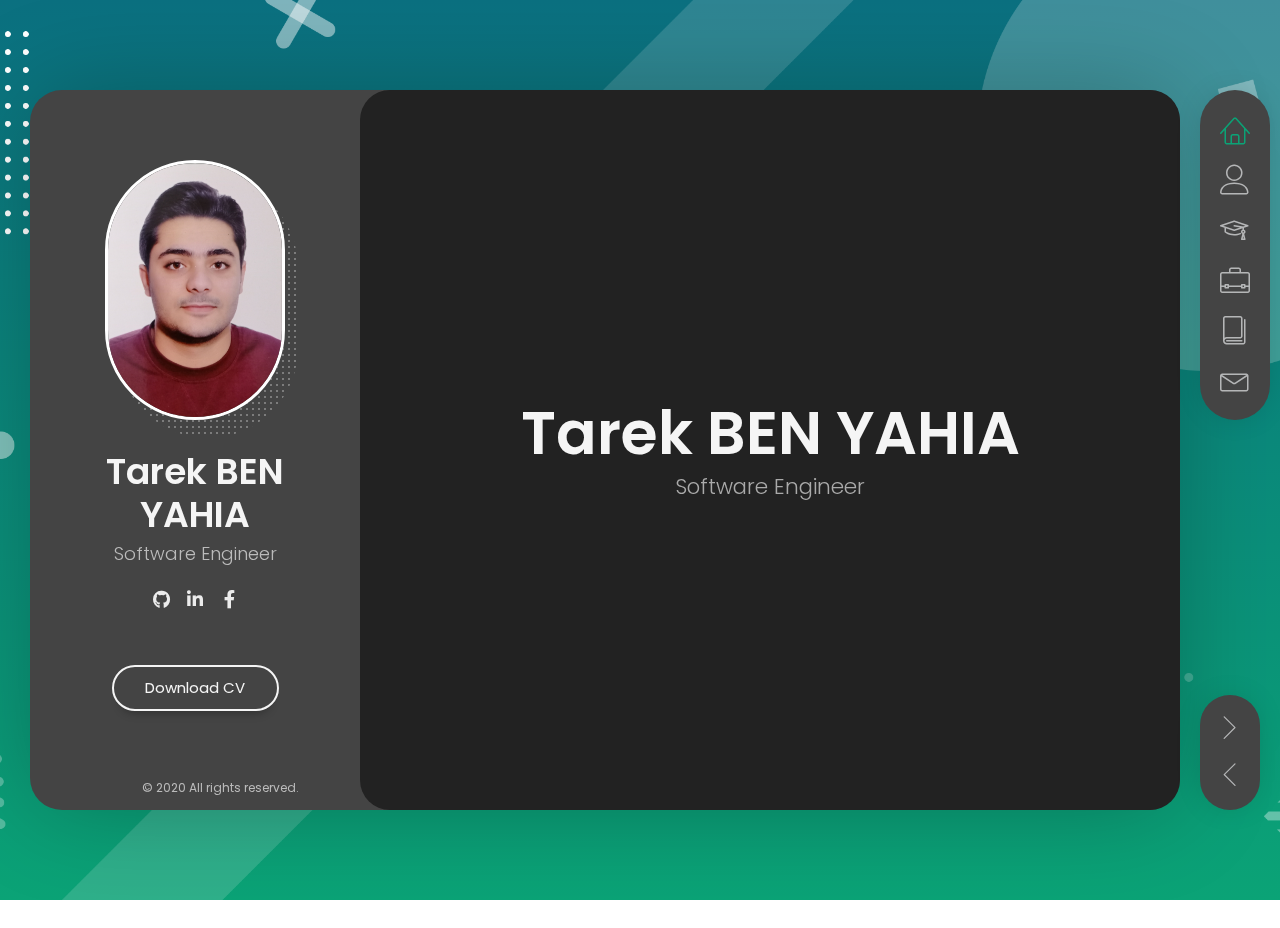
==== index.html @ 4c226fc4 "Update index.html" ====
<!DOCTYPE html>
<html lang="en" class="no-js">
  
<!-- Mirrored from lmpixels.com/demo/breezycv/dark/2/index.html by HTTrack Website Copier/3.x [XR&CO'2014], Fri, 01 Oct 2021 11:47:43 GMT -->
<head>
    <meta charset="UTF-8" />
    <meta http-equiv="X-UA-Compatible" content="IE=edge"> 
    <title>Tarek Ben Yahia - Portfolio</title>
    <meta name="viewport" content="width=device-width, initial-scale=1, maximum-scale=1" />
    <meta name="description" content="Tarek Ben Yahia Portfolio" />
    <meta name="keywords" content="portfolio, tarek, Tarek Ben Yahia, mobile developer, flutter, android, intern,portfolio" />
    <meta name="author" content="tarek ben yahia" />
    <link rel="shortcut icon" href="favicon.ico">


    <link rel="stylesheet" href="css/reset.css" type="text/css">
    <link rel="stylesheet" href="css/bootstrap-grid.min.css" type="text/css">
    <link rel="stylesheet" href="css/animations.css" type="text/css">
    <link rel="stylesheet" href="css/perfect-scrollbar.css" type="text/css">
    <link rel="stylesheet" href="css/owl.carousel.css" type="text/css">
    <link rel="stylesheet" href="css/magnific-popup.css" type="text/css">
    <link rel="stylesheet" href="css/main.css" type="text/css">
    <link rel="image_src" href="https://ibb.co/PZyhN3K">

    <script src="js/modernizr.custom.js"></script>
  </head>

  <body>
    <!-- Animated Background -->
    <div class="lm-animated-bg" style="background-image: url(img/main_bg.png);"></div>
    <!-- /Animated Background -->

    <!-- Loading animation -->
    <div class="preloader">
      <div class="preloader-animation">
        <div class="preloader-spinner">
        </div>
      </div>
    </div>
    <!-- /Loading animation -->

    <div class="page">
      <div class="page-content">

          <header id="site_header" class="header mobile-menu-hide">
            <div class="header-content">
              <div class="header-photo">
                <img src="img/tarek.jpg" alt="Tarek BEN YAHIA">
              </div>
              <div class="header-titles">
                <h2>Tarek BEN YAHIA</h2>
                <h4>Software Engineer</h4>
              </div>
            </div>

            <ul class="main-menu">
              <li class="active">
                <a href="#home" class="nav-anim">
                  <span class="menu-icon lnr lnr-home"></span>
                  <span class="link-text">Home</span>
                </a>
              </li>
              <li>
                <a href="#about-me" class="nav-anim">
                  <span class="menu-icon lnr lnr-user"></span>
                  <span class="link-text">About Me</span>
                </a>
              </li>
              <li>
                <a href="#resume" class="nav-anim">
                  <span class="menu-icon lnr lnr-graduation-hat"></span>
                  <span class="link-text">Resume</span>
                </a>
              </li>
              <li>
                <a href="#portfolio" class="nav-anim">
                  <span class="menu-icon lnr lnr-briefcase"></span>
                  <span class="link-text">Portfolio</span>
                </a>
              </li>
              <li>
                <a href="#blog" class="nav-anim">
                  <span class="menu-icon lnr lnr-book"></span>
                  <span class="link-text">Blog</span>
                </a>
              </li>
              <li>
                <a href="#contact" class="nav-anim">
                  <span class="menu-icon lnr lnr-envelope"></span>
                  <span class="link-text">Contact</span>
                </a>
              </li>
            </ul>

            <div class="social-links">
              <ul>
                <li><a href="https://github.com/TarekBenYahia" target="_blank"><i class="fab fa-github"></i></a></li>
                <li><a href="https://www.linkedin.com/in/tarek-ben-yahia-29b750133/" target="_blank"><i class="fab fa-linkedin-in"></i></a></li>
                <li><a href="https://www.facebook.com/tarek.benyahia.1/" target="_blank"><i class="fab fa-facebook-f"></i></a></li>
                
              </ul>
            </div>

            <div class="header-buttons">
              <a href="#" target="_blank" class="btn btn-primary">Download CV</a>
            </div>

            <div class="copyrights">© 2020 All rights reserved.</div>
          </header>

          <!-- Mobile Navigation -->
          <div class="menu-toggle">
            <span></span>
            <span></span>
            <span></span>
          </div>
          <!-- End Mobile Navigation -->

          <!-- Arrows Nav -->
          <div class="lmpixels-arrows-nav">
            <div class="lmpixels-arrow-right"><i class="lnr lnr-chevron-right"></i></div>
            <div class="lmpixels-arrow-left"><i class="lnr lnr-chevron-left"></i></div>
          </div>
          <!-- End Arrows Nav -->

          <div class="content-area">
            <div class="animated-sections">
              <!-- Home Subpage -->
              <section data-id="home" class="animated-section start-page">
                <div class="section-content vcentered">

                    <div class="row">
                      <div class="col-sm-12 col-md-12 col-lg-12">
                        <div class="title-block">
                          <h2>Tarek BEN YAHIA</h2>
                          <div class="owl-carousel text-rotation">                                    
                            <div class="item">
                              <div class="sp-subtitle">Software Engineer</div>
                            </div>
                            
                            <div class="item">
                              <div class="sp-subtitle">Full Stack Mobile Developer</div>
                            </div>
                          </div>
                        </div>
                      </div>
                    </div>

                </div>
              </section>
              <!-- End of Home Subpage -->

              <!-- About Me Subpage -->
              <section data-id="about-me" class="animated-section">
                <div class="page-title">
                  <h2>About <span>Me</span></h2>
                </div>

                <div class="section-content">
                  <!-- Personal Information -->
                  <div class="row">
                    <div class="col-xs-12 col-sm-7">
                      <p>Currently student in 5th and last year of my studies in software engineering cycle,I’m searching for an end-of-studies internship . I chose mobile development as a specialty and I really enjoy it . I have a good experience working with Flutter and Native Android ,acquired thanks to my academic projects and freelance experience . I also have some graphic design and web development skills that I developped during my first years at university. I am a very curious person, I always want to learn new things and new technologies and work with them to develop my skills. I like working in a team, it allows me to learn new things among other things. I am also very dynamic, and good communicator.</p>
                    </div>

                    <div class="col-xs-12 col-sm-5">
                      <div class="info-list">
                        <ul>
                          <li>
                            <span class="title">Age</span>
                            <span class="value">24</span>
                          </li>

                          <li>
                            <span class="title">Residence</span>
                            <span class="value">Tunisia</span>
                          </li>

                          <li>
                            <span class="title">Address</span>
                            <span class="value">Tunis, Tunisa</span>
                          </li>

                          <li>
                            <span class="title">e-mail</span>
                            <span class="value">Tarek.benyahia@esprit.tn</span>
                  
                          </li>

                          <li>
                            <span class="title">Phone</span>
                            <span class="value">+216 24 760 280</span>
                          </li>
                        </ul>
                      </div>
                    </div>
                  </div>
                  <!-- End of Personal Information -->

                  <div class="white-space-50"></div>

                  <!-- Services -->
                  <div class="row">
                    <div class="col-xs-12 col-sm-12">
                      <div class="block-title">
                        <h3>What <span>I Do</span></h3>
                      </div>
                    </div>
                  </div>

                  <div class="row">
                    <div class="col-xs-12 col-sm-6">
                      <div class="col-inner">
                        <div class="info-list-w-icon">
                          <div class="info-block-w-icon">
                            <div class="ci-icon">
                              <i class="lnr lnr-smartphone"></i>
                            </div>
                            <div class="ci-text">
                              <h4>Mobile Development</h4>
                              <p>Pellentesque pellentesque, ipsum sit amet auctor accumsan, odio tortor bibendum massa, sit amet ultricies ex lectus scelerisque nibh. Ut non sodales.</p>
                            </div>
                          </div>
                          <div class="info-block-w-icon">
                            <div class="ci-icon">
                              <i class="lnr lnr-laptop-phone"></i>
                            </div><div class="ci-text">
                              <h4>Web Development</h4>
                              <p>Pellentesque pellentesque, ipsum sit amet auctor accumsan, odio tortor bibendum massa, sit amet ultricies ex lectus scelerisque nibh. Ut non sodales.</p>
                            </div>
                          </div>
                        </div>
                      </div>
                    </div>

                    <div class="col-xs-12 col-sm-6">
                      <div class="col-inner">
                        <div class="info-list-w-icon">
                          <div class="info-block-w-icon">
                            <div class="ci-icon">
                              <i class="lnr lnr-pencil"></i>
                            </div>
                            <div class="ci-text">
                              <h4>Copywriting</h4>
                              <p>Pellentesque pellentesque, ipsum sit amet auctor accumsan, odio tortor bibendum massa, sit amet ultricies ex lectus scelerisque nibh. Ut non sodales.</p>
                            </div>
                          </div>
                          <div class="info-block-w-icon">
                            <div class="ci-icon">
                              <i class="lnr lnr-flag"></i>
                            </div><div class="ci-text">
                              <h4>Management</h4>
                              <p>Pellentesque pellentesque, ipsum sit amet auctor accumsan, odio tortor bibendum massa, sit amet ultricies ex lectus scelerisque nibh. Ut non sodales.</p>
                            </div>
                          </div>
                        </div>
                      </div>
                    </div>
                  </div>
                  <!-- End of Services -->

                  <div class="white-space-30"></div>

                  <!-- Testimonials -->
                  <div class="row">
                    <div class="col-xs-12 col-sm-12">
                      <div class="block-title">
                        <h3>Testimonials</h3>
                      </div>
                    </div>
                  </div>

                  <div class="row">
                    <div class="col-xs-12 col-sm-12">
                      <div class="testimonials owl-carousel">
                        <!-- Testimonial 1 -->
                        <div class="testimonial">
                          <div class="img">
                            <img src="img/testimonials/testimonial-1.jpg" alt="Alex Smith">
                          </div>
                          <div class="text">
                            <p>Vivamus at molestie dui, eu ornare orci. Curabitur vel egestas dolor. Nulla condimentum nunc sit amet urna tempus finibus. Duis mollis leo id ligula pellentesque, at vehicula dui ultrices.</p>
                          </div>

                          <div class="author-info">
                            <h4 class="author">Julia Hickman</h4>
                            <h5 class="company">Omni Source</h5>
                            <div class="icon">
                              <i class="fas fa-quote-right"></i>
                            </div>
                          </div>
                        </div>
                        <!-- End of Testimonial 1 -->

                        <!-- Testimonial 2 -->
                        <div class="testimonial">
                          <div class="img">
                            <img src="img/testimonials/testimonial-2.jpg" alt="Alex Smith">
                          </div>
                          <div class="text">
                            <p>Vivamus at molestie dui, eu ornare orci. Curabitur vel egestas dolor. Nulla condimentum nunc sit amet urna tempus finibus. Duis mollis leo id ligula pellentesque, at vehicula dui ultrices.</p>
                          </div>

                          <div class="author-info">
                            <h4 class="author">Robert Watkins</h4>
                            <h5 class="company">Endicott Shoes</h5>
                            <div class="icon">
                              <i class="fas fa-quote-right"></i>
                            </div>
                          </div>
                        </div>
                        <!-- End of Testimonial 2 -->

                        <!-- Testimonial 3 -->
                        <div class="testimonial">
                          <div class="img">
                            <img src="img/testimonials/testimonial-3.jpg" alt="Alex Smith">
                          </div>
                          <div class="text">
                            <p>Vivamus at molestie dui, eu ornare orci. Curabitur vel egestas dolor. Nulla condimentum nunc sit amet urna tempus finibus. Duis mollis leo id ligula pellentesque, at vehicula dui ultrices.</p>
                          </div>

                          <div class="author-info">
                            <h4 class="author">Kristin Carroll</h4>
                            <h5 class="company">Helping Hand</h5>
                            <div class="icon">
                              <i class="fas fa-quote-right"></i>
                            </div>
                          </div>
                        </div>
                        <!-- End of Testimonial 3 -->
                      </div>
                    </div>
                  </div>
                  <!-- End of Testimonials -->

                  <div class="white-space-50"></div>

                  <!-- Clients -->
                  <div class="row">
                    <div class="col-xs-12 col-sm-12">
                      <div class="block-title">
                        <h3>Cilents</h3>
                      </div>
                    </div>
                  </div>

                  <div class="row">
                    <div class="col-xs-12 col-sm-12">
                      <div class="clients owl-carousel">
                        
                        <div class="client-block">
                          <a href="#" target="_blank" title="Logo">
                            <img src="img/clients/client-1.png" alt="Logo">
                          </a>
                        </div>

                        <div class="client-block">
                          <a href="#" target="_blank" title="Logo">
                            <img src="img/clients/client-2.png" alt="Logo">
                          </a>
                        </div>

                        <div class="client-block">
                          <a href="#" target="_blank" title="Logo">
                            <img src="img/clients/client-3.png" alt="Logo">
                          </a>
                        </div>

                        <div class="client-block">
                          <a href="#" target="_blank" title="Logo">
                            <img src="img/clients/client-4.png" alt="Logo">
                          </a>
                        </div>

                        <div class="client-block">
                          <a href="#" target="_blank" title="Logo">
                            <img src="img/clients/client-5.png" alt="Logo">
                          </a>
                        </div>

                        <div class="client-block">
                          <a href="#" target="_blank" title="Logo">
                            <img src="img/clients/client-6.png" alt="Logo">
                          </a>
                        </div>

                        <div class="client-block">
                          <a href="#" target="_blank" title="Logo">
                            <img src="img/clients/client-7.png" alt="Logo">
                          </a>
                        </div>
  
                      </div>
                    </div>
                  </div>
                  <!-- End of Clients -->

                  <div class="white-space-50"></div>

                  <!-- Pricing -->
                  <div class="row">
                    <div class="col-xs-12 col-sm-12">

                      <div class="block-title">
                        <h3>Pricing</h3>
                      </div>
                    </div>
                  </div>

                  <div class="row">
                    <div class=" col-xs-12 col-sm-12 ">
                      <div class="fw-pricing clearfix row">
                        
                        <div class="fw-package-wrap col-md-6 ">
                          <div class="fw-package">
                            <div class="fw-heading-row">
                              <span>Silver</span>
                            </div>
                            
                            <div class="fw-pricing-row">
                              <span>$64</span>
                              <small>per month</small>
                            </div>
                            
                            <div class="fw-button-row">
                              <a href="#" target="_self" class="btn btn-secondary">Free Trial</a>
                            </div>

                            <div class="fw-default-row">Lorem ipsum dolor</div>
                            <div class="fw-default-row">Pellentesque scelerisque</div>
                            <div class="fw-default-row">Morbi eu sagittis</div>
                          </div>
                        </div>
     
                        <div class="fw-package-wrap col-md-6 highlight-col ">
                          <div class="fw-package">
                            <div class="fw-heading-row">
                              <span>Gold</span>
                            </div>
                            
                            <div class="fw-pricing-row">
                              <span>$128</span>
                              <small>per month</small>
                            </div>

                            <div class="fw-button-row">
                              <a href="#" target="_self" class="btn btn-primary">Free Trial</a>
                            </div>
                            
                            <div class="fw-default-row">Lorem ipsum dolor</div>
                            <div class="fw-default-row">Pellentesque scelerisque</div>
                            <div class="fw-default-row">Morbi eu sagittis</div>
                            <div class="fw-default-row">Donec non diam</div>
                            <div class="fw-default-row"></div>
                          </div>
                        </div>

                      </div>
                    </div>
                  </div>
                  <!-- End of Pricing -->

                  <div class="white-space-50"></div>

                  <!-- Fun Facts -->
                  <div class="row">
                    <div class="col-xs-12 col-sm-12">

                      <div class="block-title">
                        <h3>Fun <span>Facts</span></h3>
                      </div>
                    </div>
                  </div>

                  <div class="row">
                    <div class="col-xs-12 col-sm-4">
                      <div class="fun-fact gray-default">
                        <i class="lnr lnr-heart"></i>
                        <h4>Happy Clients</h4>
                        <span class="fun-fact-block-value">578</span>
                        <span class="fun-fact-block-text"></span>
                      </div>
                    </div>

                    <div class="col-xs-12 col-sm-4">
                      <div class="fun-fact gray-default">
                        <i class="lnr lnr-clock"></i>
                        <h4>Working Hours</h4>
                        <span class="fun-fact-block-value">4,780</span>
                        <span class="fun-fact-block-text"></span>
                      </div>
                    </div>

                    <div class="col-xs-12 col-sm-4 ">
                      <div class="fun-fact gray-default">
                        <i class="lnr lnr-star"></i>
                        <h4>Awards Won</h4>
                        <span class="fun-fact-block-value">15</span>
                        <span class="fun-fact-block-text"></span>
                      </div>
                    </div>
                  </div>
                  <!-- End of Fun Facts -->

                </div>
              </section>
              <!-- End of About Me Subpage -->

              <!-- Resume Subpage -->
              <section data-id="resume" class="animated-section">
                <div class="page-title">
                  <h2>Resume</h2>
                </div>

                <div class="section-content">

                  <div class="row">
                    <div class="col-xs-12 col-sm-7">

                      <div class="block-title">
                        <h3>Education</h3>
                      </div>
                      
                      <div class="timeline timeline-second-style clearfix">
                        <div class="timeline-item clearfix">
                          <div class="left-part">
                            <h5 class="item-period">2016 - Current</h5>
                            <span class="item-company">ESPRIT (Private Higher School of Engineering and Technologies)</span>
                          </div>
                          <div class="divider"></div>
                          <div class="right-part">
                            <h4 class="item-title">Software Engineering Diploma</h4>
                            <p>Specialized in mobile development</p>
                          </div>
                        </div>

                        <div class="timeline-item clearfix">
                          <div class="left-part">
                            <h5 class="item-period">2012-2016</h5>
                            <span class="item-company">Ariana Pionneer Prep School</span>
                          </div>
                          <div class="divider"></div>
                          <div class="right-part">
                            <h4 class="item-title">Tunisian Baccalaureate (Experimental Sciences)</h4>
                          </div>
                        </div>
                      </div>

                      <div class="white-space-50"></div>

                      <div class="block-title">
                        <h3>Experience</h3>
                      </div>

                      <div class="timeline timeline-second-style clearfix">
                        <div class="timeline-item clearfix">
                          <div class="left-part">
                            <h5 class="item-period">2016 - Current</h5>
                            <span class="item-company">Google</span>
                          </div>
                          <div class="divider"></div>
                          <div class="right-part">
                            <h4 class="item-title">Lead Ui/Ux Designer</h4>
                            <p>Praesent dignissim sollicitudin justo, sed elementum quam lacinia quis. Phasellus eleifend tristique posuere. Sed vitae dui nec magna.</p>
                          </div>
                        </div>

                        <div class="timeline-item clearfix">
                          <div class="left-part">
                            <h5 class="item-period">2013 - 2016</h5>
                            <span class="item-company">Adobe</span>
                          </div>
                          <div class="divider"></div>
                          <div class="right-part">
                            <h4 class="item-title">Senior Ui/Ux Designer</h4>
                            <p>Maecenas tempus faucibus rutrum. Duis eu aliquam urna. Proin vitae nulla tristique, ornare felis id, congue libero. Nam volutpat euismod quam.</p>
                          </div>
                        </div>
                        
                        <div class="timeline-item clearfix">
                          <div class="left-part">
                            <h5 class="item-period">2011 - 2013</h5>
                            <span class="item-company">Google</span>
                          </div>
                          <div class="divider"></div>
                          <div class="right-part">
                            <h4 class="item-title">Junior Ui/Ux Designer</h4>
                            <p>Duis mollis nunc quis quam viverra venenatis. Nulla nulla arcu, congue vitae nunc ac, sodales ultricies diam. Nullam justo leo, tincidunt sit amet.</p>
                          </div>
                        </div>
                      </div>

                    </div>

                    <!-- Skills & Certificates -->
                    <div class="col-xs-12 col-sm-5">
                      <!-- Design Skills -->
                      <div class="block-title">
                        <h3>Coding <span>Skills</span></h3>
                      </div>

                      <div class="skills-info skills-second-style">
                        <!-- Skill 1 -->
                        <div class="skill clearfix">
                          <h4>Flutter</h4>
                          <div class="skill-value">75%</div>
                        </div>
                        <div class="skill-container skill-1">
                          <div class="skill-percentage"></div>
                        </div>
                        <!-- End of Skill 1 -->
                        
                        <!-- Skill 2 -->
                        <div class="skill clearfix">
                          <h4>Android</h4>
                          <div class="skill-value">85%</div>
                        </div>
                        <div class="skill-container skill-2">
                          <div class="skill-percentage"></div>
                        </div>
                        <!-- End of Skill 2 -->
                        
                        <!-- Skill 3 -->
                        <div class="skill clearfix">
                          <h4>Node.Js</h4>
                          <div class="skill-value">90%</div>
                        </div>
                        <div class="skill-container skill-3">
                          <div class="skill-percentage"></div>
                        </div>
                        <!-- End of Skill 3 -->
                        
                        <!-- Skill 4 -->
                        <div class="skill clearfix">
                          <h4>JavaScript</h4>
                          <div class="skill-value">90%</div>
                        </div>
                    
                        <div class="skill-container skill-4">
                          <div class="skill-percentage"></div>
                        </div>
                        <!-- End of Skill 4 -->

                        <!-- Skill 5 -->
                        <div class="skill clearfix">
                          <h4>Java</h4>
                          <div class="skill-value">90%</div>
                        </div>
                        <div class="skill-container skill-4">
                          <div class="skill-percentage"></div>
                        </div>
                        <!-- End of Skill 5 -->
                        <!-- Skill 5 -->
                        <div class="skill clearfix">
                          <h4>Symfony</h4>
                          <div class="skill-value">60%</div>
                        </div>
                        <div class="skill-container skill-6">
                          <div class="skill-percentage"></div>
                        </div>
                        <!-- End of Skill 5 -->

                      </div>
                      <!-- End of Design Skills -->

                      <!--Languages-->
                      <div class="white-space-10"></div>

                      <!-- Coding Skills -->
                      <div class="block-title">
                        <h3>Languages <span></span></h3>
                      </div>

                      <div class="skills-info skills-second-style">
                        <!-- Skill 5 -->
                        <div class="skill clearfix">
                          <h4>Arabic</h4>
                          <div class="skill-value">Maternal</div>
                        </div>
                        
                        <!-- End of Skill 5 -->

                        <!-- Skill 6 -->
                        <div class="skill clearfix">
                          <h4>French</h4>
                          <div class="skill-value">Bilingual</div>
                        </div>
                        
                        <!-- End of Skill 6 -->
                        
                        <!-- Skill 7 -->
                        <div class="skill clearfix">
                          <h4>English</h4>
                          <div class="skill-value">B2</div>
                        </div>
                       
                        <!-- End of Skill 7 -->
                        
                        <!-- Skill 9 -->
                        <div class="skill clearfix">
                          <h4>German</h4>
                          <div class="skill-value">B2</div>
                        </div>
                        
                        <!-- End of Skill 9 -->
                      </div>

                      <div class="white-space-10"></div>

                      <!-- Coding Skills -->
                      <div class="block-title">
                        <h3>Design <span>Skills</span></h3>
                      </div>

                      <div class="skills-info skills-second-style">
                        <!-- Skill 5 -->
                        <div class="skill clearfix">
                          <h4>Adobe  Photoshop</h4>
                          <div class="skill-value">65%</div>
                        </div>
                        <div class="skill-container skill-5">
                          <div class="skill-percentage"></div>
                        </div>
                        <!-- End of Skill 5 -->

                        <!-- Skill 6 -->
                        <div class="skill clearfix">
                          <h4>Adobe Illustrator</h4>
                          <div class="skill-value">60%</div>
                        </div>
                        <div class="skill-container skill-6">
                          <div class="skill-percentage"></div>
                        </div>
                        <!-- End of Skill 6 -->
                        
                        <!-- Skill 7 -->
                        <div class="skill clearfix">
                          <h4>Adobe After Effects</h4>
                          <div class="skill-value">70%</div>
                        </div>
                        <div class="skill-container skill-7">
                          <div class="skill-percentage"></div>
                        </div>
                        <!-- End of Skill 7 -->
                        
                        <!-- Skill 9 -->
                        <div class="skill clearfix">
                          <h4>Adobe Premiere Pro</h4>
                          <div class="skill-value">60%</div>
                        </div>
                        <div class="skill-container skill-9">
                          <div class="skill-percentage"></div>
                        </div>
                        <!-- End of Skill 9 -->
                      </div>

                      <!-- End of Coding Skills -->

                      <div class="white-space-10"></div>

                      <!-- Knowledges -->
                      <div class="block-title">
                        <h3>Knowledges </h3>
                      </div>

                      <ul class="knowledges">
                        <li>Android</li>
                        <li>Flutter</li>
                        <li>HTML</li>
                        <li>CSS</li>
                        <li>SQL</li>
                        <li>Github</li>
                        <li>Docker</li>
                        <li>Node.JS</li>
                        <li>MongoDb</li>
                        <li>Unity</li>
                        <li>Python</li>
                        <li>JavaScript</li>
                        <li>Problem-Solving</li>
                        <li>Flexibility</li>
                        <li>SCRUM</li>
                      </ul>
                      <!-- End of Knowledges -->
                    </div>
                    <!-- End of Skills & Certificates -->
                  </div>

                  <div class="white-space-50"></div>

                  <!-- Certificates -->
                  <div class="row">
                    <div class="col-xs-12 col-sm-12">
                      <div class="block-title">
                        <h3>Certificates</h3>
                      </div>
                    </div>
                  </div>
                  
                  <div class="row">
                    <!-- Certificate 1 -->
                    <div class="col-xs-12 col-sm-6">
                      <div class="certificate-item clearfix">
                        <div class="certi-logo">
                          <img src="img/clients/coursera-logo.png" alt="logo">
                        </div>
                        
                        <div class="certi-content">
                          <div class="certi-title">
                            <h4>Java for Android</h4>
                            <p style="font-size:13px">Vanderbilt University</p>
                          </div>
                          
                          <div class="certi-id">
                            <span>Grade Achieved: 97.77%</span>
                          </div>
                          <div class="certi-id">
                            <a href="https://www.coursera.org/account/accomplishments/verify/ADZWUXVWV7SJ " target="_blank">Verify Certification</a>
                          </div>
                          <div class="certi-date">
                            <span>
                              October 2020
                              </span>
                          </div>
                          <div class="certi-company">
                            <span></span>
                          </div>
                        </div>
                      </div>
                    </div>
                    <!-- End of Certificate 1 -->

                    <!-- Certificate 2 -->
                    <div class="col-xs-12 col-sm-6">
                      <div class="certificate-item clearfix">
                        <div class="certi-logo">
                          <img src="img/clients/coursera-logo.png" alt="logo">
                        </div>
                        
                        <div class="certi-content">
                          <div class="certi-title">
                            <h4>Multiplatform Mobile App Development with React Native</h4>
                            <p style="font-size:13px">The Hong Kong University of Science and Technology</p>
                          </div>
                          
                          <div class="certi-id">
                            <span>Grade Achieved: 100%</span>
                          </div>
                          <div class="certi-id">
                            <a href="https://www.coursera.org/account/accomplishments/verify/2X9WLZPTSKDJ" target="_blank">Verify Certification</a>
                          </div>
                          <div class="certi-date">
                            <span>
                              October 2020
                              </span>
                          </div>
                          <div class="certi-company">
                            <span></span>
                          </div>
                        </div>
                      </div>
                    </div>
                    <!-- End of Certificate 2 -->
                    <!-- Certificate 3 -->
                    <div class="col-xs-12 col-sm-6">
                      <div class="certificate-item clearfix">
                        <div class="certi-logo">
                          <img src="img/clients/coursera-logo.png" alt="logo">
                        </div>
                        
                        <div class="certi-content">
                          <div class="certi-title">
                            <h4> Introduction to Psychology</h4>
                            <p style="font-size:13px">Yale University</p>
                          </div>
                          
                          <div class="certi-id">
                            <span>Grade Achieved: 87.97%</span>
                          </div>
                          <div class="certi-id">
                            <a href="https://www.coursera.org/account/accomplishments/verify/GUDGA6PJREZL" target="_blank">Verify Certification</a>
                          </div>
                          <div class="certi-date">
                            <span>
                              October 2020
                              </span>
                          </div>
                          <div class="certi-company">
                            <span></span>
                          </div>
                        </div>
                      </div>
                    </div>
                    <!-- End of Certificate 3 -->

                    <!-- Certificate 4 -->
                    <div class="col-xs-12 col-sm-6">
                      <div class="certificate-item clearfix">
                        <div class="certi-logo">
                          <img src="img/clients/coursera-logo.png" alt="logo">
                        </div>
                        
                        <div class="certi-content">
                          <div class="certi-title">
                            <h4> Introduction to HTML5</h4>
                            <p style="font-size:13px">University of Michigan</p>
                          </div>
                          
                          <div class="certi-id">
                            <span>Grade Achieved: 91.50%</span>
                          </div>
                          <div class="certi-id">
                            <a href="https://www.coursera.org/account/accomplishments/verify/CD47MJTKVDRX" target="_blank">Verify Certification</a>
                          </div>
                          <div class="certi-date">
                            <span>
                              October 2020
                              </span>
                          </div>
                          <div class="certi-company">
                            <span></span>
                          </div>
                        </div>
                      </div>
                    </div>
                     <!-- End of Certificate 4 -->

                     <!-- Certificate 5 -->
                     <div class="col-xs-12 col-sm-6">
                      <div class="certificate-item clearfix">
                        <div class="certi-logo">
                          <img src="img/clients/coursera-logo.png" alt="logo">
                        </div>
                        
                        <div class="certi-content">
                          <div class="certi-title">
                            <h4> Fundamentals of Graphic Design</h4>
                            <p style="font-size:13px">California Institute of the Arts</p>
                          </div>
                          
                          <div class="certi-id">
                            <span>Grade Achieved: 91.25%</span>
                          </div>
                          <div class="certi-id">
                            <a href="https://www.coursera.org/account/accomplishments/verify/AHDN2GKQ3AFE" target="_blank">Verify Certification</a>
                          </div>
                          <div class="certi-date">
                            <span>
                              October 2020
                              </span>
                          </div>
                          <div class="certi-company">
                            <span></span>
                          </div>
                        </div>
                      </div>
                    </div>
                     <!-- End of Certificate 5 -->

                     <!-- Certificate 6 -->
                     <div class="col-xs-12 col-sm-6">
                      <div class="certificate-item clearfix">
                        <div class="certi-logo">
                          <img src="img/clients/google.png" alt="logo">
                        </div>
                        
                        <div class="certi-content">
                          <div class="certi-title">
                            <h4> The Fundamentals of Digital Marketing</h4>
                            <p style="font-size:13px">Google Digital Garage</p>
                          </div>
                          
                          <div class="certi-id">
                            <span>Certificate ID: MM4 BUG V4L</span>
                          </div>
                          <div class="certi-id">
                            <a href="https://learndigital.withgoogle.com/digitalgarage/validate-certificate-code" target="_blank">Verify Certification</a>
                          </div>
                          <div class="certi-date">
                            <span>
                              October 2020
                              </span>
                          </div>
                          <div class="certi-company">
                            <span></span>
                          </div>
                        </div>
                      </div>
                    </div>
                     <!-- End of Certificate 6 -->



                  </div>
                  <!-- End of Certificates -->
                </div>
              </section>
              <!-- End of Resume Subpage -->

              <!-- Portfolio Subpage -->
              <section data-id="portfolio" class="animated-section">
                <div class="page-title">
                  <h2>Portfolio</h2>
                </div>

                <div class="section-content">

                  <div class="row">
                    <div class="col-xs-12 col-sm-12">
                      <!-- Portfolio Content -->
                      <div class="portfolio-content">

                        <ul class="portfolio-filters">
                          <li class="active">
                            <a class="filter btn btn-sm btn-link" data-group="category_all">All</a>
                          </li>
                          <li>
                            <a class="filter btn btn-sm btn-link" data-group="category_detailed">Detailed</a>
                          </li>
                          <li>
                            <a class="filter btn btn-sm btn-link" data-group="category_mockups">Mockups</a>
                          </li>
                          <li>
                            <a class="filter btn btn-sm btn-link" data-group="category_soundcloud">SoundCloud</a>
                          </li>
                          <li>
                            <a class="filter btn btn-sm btn-link" data-group="category_vimeo-videos">Vimeo Videos</a>
                          </li>
                          <li>
                            <a class="filter btn btn-sm btn-link" data-group="category_youtube-videos">YouTube Videos</a>
                          </li>
                        </ul>

                        <!-- Portfolio Grid -->
                        <div class="portfolio-grid three-columns">
                          
                          <figure class="item lbaudio" data-groups='["category_all", "category_soundcloud"]'>
                            <div class="portfolio-item-img">
                              <img src="img/portfolio/1.jpg" alt="SoundCloud Audio" title="" />
                              <a href="https://w.soundcloud.com/player/?url=https%3A//api.soundcloud.com/tracks/221650664&amp;color=%23ff5500&amp;auto_play=false&amp;hide_related=false&amp;show_comments=true&amp;show_user=true&amp;show_reposts=false&amp;show_teaser=true&amp;visual=true" class="lightbox mfp-iframe" title="SoundCloud Audio"></a>
                            </div>

                            <i class="fa fa-volume-up"></i>
                            <h4 class="name">SoundCloud Audio</h4>
                            <span class="category">SoundCloud</span>
                          </figure>

                          <figure class="item standard" data-groups='["category_all", "category_detailed"]'>
                            <div class="portfolio-item-img">
                              <img src="img/portfolio/2.jpg" alt="Media Project 2" title="" />
                              <a href="portfolio-1.html" class="ajax-page-load"></a>
                            </div>

                            <i class="far fa-file-alt"></i>
                            <h4 class="name">Detailed Project 2</h4>
                            <span class="category">Detailed</span>
                          </figure>

                          <figure class="item lbvideo" data-groups='["category_all", "category_vimeo-videos"]'>
                            <div class="portfolio-item-img">
                              <img src="img/portfolio/3.jpg" alt="Vimeo Video 1" title="" />
                              <a href="https://player.vimeo.com/video/158284739" class="lightbox mfp-iframe" title="Vimeo Video 1"></a>
                            </div>

                            <i class="fas fa-video"></i>
                            <h4 class="name">Vimeo Video 1</h4>
                            <span class="category">Vimeo Videos</span>
                          </figure>

                          <figure class="item standard" data-groups='["category_all", "category_detailed"]'>
                            <div class="portfolio-item-img">
                              <img src="img/portfolio/4.jpg" alt="Media Project 1" title="" />
                              <a href="portfolio-1.html" class="ajax-page-load"></a>
                            </div>

                            <i class="far fa-file-alt"></i>
                            <h4 class="name">Detailed Project 1</h4>
                            <span class="category">Detailed</span>
                          </figure>

                          <figure class="item lbimage" data-groups='["category_all", "category_mockups"]'>
                            <div class="portfolio-item-img">
                              <img src="img/portfolio/5.jpg" alt="Mockup Design 1" title="" />
                              <a class="lightbox" title="Mockup Design 1" href="img/portfolio/full/5.jpg"></a>
                            </div>

                            <i class="far fa-image"></i>
                            <h4 class="name">Mockup Design 1</h4>
                            <span class="category">Mockups</span>
                          </figure>

                          <figure class="item lbvideo" data-groups='["category_all", "category_youtube-videos"]'>
                            <div class="portfolio-item-img">
                              <img src="img/portfolio/6.jpg" alt="YouTube Video 1" title="" />
                              <a href="https://www.youtube.com/embed/bg0gv2YpIok" class="lightbox mfp-iframe" title="YouTube Video 1"></a>
                            </div>

                            <i class="fas fa-video"></i>
                            <h4 class="name">YouTube Video 1</h4>
                            <span class="category">YouTube Videos</span>
                          </figure>
                        </div>
                      </div>
                      <!-- End of Portfolio Content -->
                    </div>
                  </div>
                </div>
              </section>
              <!-- End of Portfolio Subpage -->

              <!-- Blog Subpage -->
              <section data-id="blog" class="animated-section">
                <div class="page-title">
                  <h2>Blog</h2>
                </div>

                <div class="section-content">
                  <div class="row">
                    <div class="col-xs-12 col-sm-12">
                      <div class="blog-masonry two-columns clearfix">
                        
                        <!-- Blog Post 1 -->
                        <div class="item post-1">
                          <div class="blog-card">
                            <div class="media-block">
                              <div class="category">
                                <a href="#" title="View all posts in Design">Design</a>
                              </div>
                              <a href="blog-post-1.html">
                                <img src="img/blog/blog_post_1.jpg" class="size-blog-masonry-image-two-c" alt="Why I Switched to Sketch For UI Design" title="" />
                                <div class="mask"></div>
                              </a>
                            </div>
                            <div class="post-info">
                              <div class="post-date">05 Mar 2020</div>
                              <a href="blog-post-1.html">
                                <h4 class="blog-item-title">Why I Switched to Sketch For UI Design</h4>
                              </a>
                            </div>
                          </div>
                        </div>
                        <!-- End of Blog Post 1 -->

                        <!-- Blog Post 2 -->
                        <div class="item post-2">
                          <div class="blog-card">
                            <div class="media-block">
                              <div class="category">
                                <a href="#" title="View all posts in UI">UI</a>
                              </div>
                              <a href="blog-post-1.html">
                                <img src="img/blog/blog_post_2.jpg" class="size-blog-masonry-image-two-c" alt="Best Practices for Animated Progress Indicators" title="" />
                                <div class="mask"></div>
                              </a>
                            </div>
                            <div class="post-info">
                              <div class="post-date">23 Feb 2020</div>
                              <a href="blog-post-1.html">
                                <h4 class="blog-item-title">Best Practices for Animated Progress Indicators</h4>
                              </a>
                            </div>
                          </div>
                        </div>
                        <!-- End of Blog Post 2 -->

                        <!-- Blog Post 3 -->
                        <div class="item post-1">
                          <div class="blog-card">
                            <div class="media-block">
                              <div class="category">
                                <a href="#" title="View all posts in Design">Design</a>
                              </div>
                              <a href="blog-post-1.html">
                                <img src="img/blog/blog_post_3.jpg" class="size-blog-masonry-image-two-c" alt="Designing the Perfect Feature Comparison Table" title="" />
                                <div class="mask"></div>
                              </a>
                            </div>
                            <div class="post-info">
                              <div class="post-date">06 Feb 2020</div>
                              <a href="blog-post-1.html">
                                <h4 class="blog-item-title">Designing the Perfect Feature Comparison Table</h4>
                              </a>
                            </div>
                          </div>
                        </div>
                        <!-- End of Blog Post 3 -->

                        <!-- Blog Post 4 -->
                        <div class="item post-2">
                          <div class="blog-card">
                            <div class="media-block">
                              <div class="category">
                                <a href="#" title="View all posts in E-Commerce">UI</a>
                              </div>
                              <a href="blog-post-1.html">
                                <img src="img/blog/blog_post_4.jpg" class="size-blog-masonry-image-two-c" alt="An Overview of E-Commerce Platforms" title="" />
                                <div class="mask"></div>
                              </a>
                            </div>
                            <div class="post-info">
                              <div class="post-date">07 Jan 2020</div>
                              <a href="blog-post-1.html">
                                <h4 class="blog-item-title">An Overview of E-Commerce Platforms</h4>
                              </a>
                            </div>
                          </div>
                        </div>
                        <!-- End of Blog Post 4 -->
                      </div>
                    </div>
                  </div>
                </div>


              </section>
              <!-- End of Blog Subpage -->

              <!-- Contact Subpage -->
              <section data-id="contact" class="animated-section">
                <div class="page-title">
                  <h2>Contact</h2>
                </div>

                <div class="section-content">

                  <div class="row">
                    <!-- Contact Info -->
                    <div class="col-xs-12 col-sm-4">
                      <div class="lm-info-block gray-default">
                        <i class="lnr lnr-map-marker"></i>
                        <h4>San Francisco</h4>
                        <span class="lm-info-block-value"></span>
                        <span class="lm-info-block-text"></span>
                      </div>

                      <div class="lm-info-block gray-default">
                        <i class="lnr lnr-phone-handset"></i>
                        <h4>415-832-2000</h4>
                        <span class="lm-info-block-value"></span>
                        <span class="lm-info-block-text"></span>
                      </div>

                      <div class="lm-info-block gray-default">
                        <i class="lnr lnr-envelope"></i>
                        <h4><a href="https://lmpixels.com/cdn-cgi/l/email-protection" class="__cf_email__" data-cfemail="e889848d90a88d90898598848dc68b8785">[email&#160;protected]</a></h4>
                        <span class="lm-info-block-value"></span>
                        <span class="lm-info-block-text"></span>
                      </div>

                      <div class="lm-info-block gray-default">
                        <i class="lnr lnr-checkmark-circle"></i>
                        <h4>Freelance Available</h4>
                        <span class="lm-info-block-value"></span>
                        <span class="lm-info-block-text"></span>
                      </div>


                    </div>
                    <!-- End of Contact Info -->

                    <!-- Contact Form -->
                    <div class="col-xs-12 col-sm-8">
                      <div id="map" class="map">
                          <div class="lmpixels-map">
                            	<iframe frameborder="0" scrolling="no" marginheight="0" marginwidth="0" src="https://maps.google.com/maps?q=San%20Francisco%2C%20S601%20Townsend%20Street%2C%20California%2C%20USA&amp;amp;t=m&amp;amp;z=16&amp;amp;output=embed&amp;amp;iwloc=near&amp;output=embed"></iframe>
                            </div>
                      </div>
                      <div class="block-title">
                        <h3>How Can I <span>Help You?</span></h3>
                      </div>

                      <form id="contact_form" class="contact-form" action="https://lmpixels.com/demo/breezycv/dark/2/contact_form/contact_form.php" method="post">

                        <div class="messages"></div>

                        <div class="controls two-columns">
                          <div class="fields clearfix">
                            <div class="left-column">
                              <div class="form-group form-group-with-icon">
                                <input id="form_name" type="text" name="name" class="form-control" placeholder="" required="required" data-error="Name is required.">
                                <label>Full Name</label>
                                <div class="form-control-border"></div>
                                <div class="help-block with-errors"></div>
                              </div>

                              <div class="form-group form-group-with-icon">
                                <input id="form_email" type="email" name="email" class="form-control" placeholder="" required="required" data-error="Valid email is required.">
                                <label>Email Address</label>
                                <div class="form-control-border"></div>
                                <div class="help-block with-errors"></div>
                              </div>

                              <div class="form-group form-group-with-icon">
                                <input id="form_subject" type="text" name="subject" class="form-control" placeholder="" required="required" data-error="Subject is required.">
                                <label>Subject</label>
                                <div class="form-control-border"></div>
                                <div class="help-block with-errors"></div>
                              </div>
                            </div>
                            <div class="right-column">
                              <div class="form-group form-group-with-icon">
                                <textarea id="form_message" name="message" class="form-control" placeholder="" rows="7" required="required" data-error="Please, leave me a message."></textarea>
                                <label>Message</label>
                                <div class="form-control-border"></div>
                                <div class="help-block with-errors"></div>
                              </div>
                            </div>
                          </div>

                          <div class="g-recaptcha" data-sitekey="6LdqmCAUAAAAAMMNEZvn6g4W5e0or2sZmAVpxVqI" data-theme="dark"></div>
      
                          <input type="submit" class="button btn-send" value="Send message">
                        </div>
                      </form>
                    </div>
                    <!-- End of Contact Form -->
                  </div>

                </div>
              </section>
              <!-- End of Contact Subpage -->
            </div>
          </div>

      </div>
    </div>

    <script data-cfasync="false" src="../../../../cdn-cgi/scripts/5c5dd728/cloudflare-static/email-decode.min.js"></script><script src="js/jquery-2.1.3.min.js"></script>
    <script src="js/modernizr.custom.js"></script>
    <script src="js/animating.js"></script>

    <script src="js/imagesloaded.pkgd.min.js"></script>
    <script src='../../../../../www.google.com/recaptcha/api.js'></script>

    <script src='js/perfect-scrollbar.min.js'></script>
    <script src='js/jquery.shuffle.min.js'></script>
    <script src='js/masonry.pkgd.min.js'></script>
    <script src='js/owl.carousel.min.js'></script>
    <script src="js/jquery.magnific-popup.min.js"></script>

    <script src="js/validator.js"></script>
    <script src="js/main.js"></script>
  <script defer src="../../../../../static.cloudflareinsights.com/beacon.min.js" data-cf-beacon='{"rayId":"6975751d19e90824","version":"2021.9.0","r":1,"token":"94b99c0576dc45bf9d669fb5e9256829","si":100}'></script>
</body>

<!-- Mirrored from lmpixels.com/demo/breezycv/dark/2/index.html by HTTrack Website Copier/3.x [XR&CO'2014], Fri, 01 Oct 2021 11:47:56 GMT -->
</html>
---- css/animations.css ----
.animated-section-moveToLeft{-webkit-animation:moveToLeft .6s ease both;animation:moveToLeft .6s ease both}.animated-section-moveFromLeft{-webkit-animation:moveFromLeft .6s ease both;animation:moveFromLeft .6s ease both}.animated-section-moveToRight{-webkit-animation:moveToRight .6s ease both;animation:moveToRight .6s ease both}.animated-section-moveFromRight{-webkit-animation:moveFromRight .6s ease both;animation:moveFromRight .6s ease both}.animated-section-moveToTop{-webkit-animation:moveToTop .6s ease both;animation:moveToTop .6s ease both}.animated-section-moveFromTop{-webkit-animation:moveFromTop .6s ease both;animation:moveFromTop .6s ease both}.animated-section-moveToBottom{-webkit-animation:moveToBottom .6s ease both;animation:moveToBottom .6s ease both}.animated-section-moveFromBottom{-webkit-animation:moveFromBottom .6s ease both;animation:moveFromBottom .6s ease both}.animated-section-fade{-webkit-animation:fade .7s ease both;animation:fade .7s ease both}.animated-section-moveToLeftFade{-webkit-animation:moveToLeftFade .7s ease both;animation:moveToLeftFade .7s ease both}.animated-section-moveFromLeftFade{-webkit-animation:moveFromLeftFade .7s ease both;animation:moveFromLeftFade .7s ease both}.animated-section-moveToRightFade{-webkit-animation:moveToRightFade .7s ease both;animation:moveToRightFade .7s ease both}.animated-section-moveFromRightFade{-webkit-animation:moveFromRightFade .7s ease both;animation:moveFromRightFade .7s ease both}.animated-section-moveToTopFade{-webkit-animation:moveToTopFade .7s ease both;animation:moveToTopFade .7s ease both}.animated-section-moveFromTopFade{-webkit-animation:moveFromTopFade .7s ease both;animation:moveFromTopFade .7s ease both}.animated-section-moveToBottomFade{-webkit-animation:moveToBottomFade .7s ease both;animation:moveToBottomFade .7s ease both}.animated-section-moveFromBottomFade{-webkit-animation:moveFromBottomFade .7s ease both;animation:moveFromBottomFade .7s ease both}.animated-section-moveToLeftEasing{-webkit-animation:moveToLeft .7s ease-in-out both;animation:moveToLeft .7s ease-in-out both}.animated-section-moveToRightEasing{-webkit-animation:moveToRight .7s ease-in-out both;animation:moveToRight .7s ease-in-out both}.animated-section-moveToTopEasing{-webkit-animation:moveToTop .7s ease-in-out both;animation:moveToTop .7s ease-in-out both}.animated-section-moveToBottomEasing{-webkit-animation:moveToBottom .7s ease-in-out both;animation:moveToBottom .7s ease-in-out both}@-webkit-keyframes moveToLeft{from{}to{-webkit-transform:translateX(-100%)}}@keyframes moveToLeft{from{}to{-webkit-transform:translateX(-100%);transform:translateX(-100%)}}@-webkit-keyframes moveFromLeft{from{-webkit-transform:translateX(-100%)}}@keyframes moveFromLeft{from{-webkit-transform:translateX(-100%);transform:translateX(-100%)}}@-webkit-keyframes moveToRight{from{}to{-webkit-transform:translateX(100%)}}@keyframes moveToRight{from{}to{-webkit-transform:translateX(100%);transform:translateX(100%)}}@-webkit-keyframes moveFromRight{from{-webkit-transform:translateX(100%)}}@keyframes moveFromRight{from{-webkit-transform:translateX(100%);transform:translateX(100%)}}@-webkit-keyframes moveToTop{from{}to{-webkit-transform:translateY(-100%)}}@keyframes moveToTop{from{}to{-webkit-transform:translateY(-100%);transform:translateY(-100%)}}@-webkit-keyframes moveFromTop{from{-webkit-transform:translateY(-100%)}}@keyframes moveFromTop{from{-webkit-transform:translateY(-100%);transform:translateY(-100%)}}@-webkit-keyframes moveToBottom{from{}to{-webkit-transform:translateY(100%)}}@keyframes moveToBottom{from{}to{-webkit-transform:translateY(100%);transform:translateY(100%)}}@-webkit-keyframes moveFromBottom{from{-webkit-transform:translateY(100%)}}@keyframes moveFromBottom{from{-webkit-transform:translateY(100%);transform:translateY(100%)}}@-webkit-keyframes fade{from{}to{opacity:.3}}@keyframes fade{from{}to{opacity:.3}}@-webkit-keyframes moveToLeftFade{from{}to{opacity:.3;-webkit-transform:translateX(-100%)}}@keyframes moveToLeftFade{from{}to{opacity:.3;-webkit-transform:translateX(-100%);transform:translateX(-100%)}}@-webkit-keyframes moveFromLeftFade{from{opacity:.3;-webkit-transform:translateX(-100%)}}@keyframes moveFromLeftFade{from{opacity:.3;-webkit-transform:translateX(-100%);transform:translateX(-100%)}}@-webkit-keyframes moveToRightFade{from{}to{opacity:.3;-webkit-transform:translateX(100%)}}@keyframes moveToRightFade{from{}to{opacity:.3;-webkit-transform:translateX(100%);transform:translateX(100%)}}@-webkit-keyframes moveFromRightFade{from{opacity:.3;-webkit-transform:translateX(100%)}}@keyframes moveFromRightFade{from{opacity:.3;-webkit-transform:translateX(100%);transform:translateX(100%)}}@-webkit-keyframes moveToTopFade{from{}to{opacity:.3;-webkit-transform:translateY(-100%)}}@keyframes moveToTopFade{from{}to{opacity:.3;-webkit-transform:translateY(-100%);transform:translateY(-100%)}}@-webkit-keyframes moveFromTopFade{from{opacity:.3;-webkit-transform:translateY(-100%)}}@keyframes moveFromTopFade{from{opacity:.3;-webkit-transform:translateY(-100%);transform:translateY(-100%)}}@-webkit-keyframes moveToBottomFade{from{}to{opacity:.3;-webkit-transform:translateY(100%)}}@keyframes moveToBottomFade{from{}to{opacity:.3;-webkit-transform:translateY(100%);transform:translateY(100%)}}@-webkit-keyframes moveFromBottomFade{from{opacity:.3;-webkit-transform:translateY(100%)}}@keyframes moveFromBottomFade{from{opacity:.3;-webkit-transform:translateY(100%);transform:translateY(100%)}}.animated-section-scaleDown{-webkit-animation:scaleDown .7s ease both;animation:scaleDown .7s ease both}.animated-section-scaleUp{-webkit-animation:scaleUp .7s ease both;animation:scaleUp .7s ease both}.animated-section-scaleUpDown{-webkit-animation:scaleUpDown .5s ease both;animation:scaleUpDown .5s ease both}.animated-section-scaleDownUp{-webkit-animation:scaleDownUp .5s ease both;animation:scaleDownUp .5s ease both}.animated-section-scaleDownCenter{-webkit-animation:scaleDownCenter .4s ease-in both;animation:scaleDownCenter .4s ease-in both}.animated-section-scaleUpCenter{-webkit-animation:scaleUpCenter .4s ease-out both;animation:scaleUpCenter .4s ease-out both}@-webkit-keyframes scaleDown{from{}to{opacity:0;-webkit-transform:scale(.8)}}@keyframes scaleDown{from{}to{opacity:0;-webkit-transform:scale(.8);transform:scale(.8)}}@-webkit-keyframes scaleUp{from{opacity:0;-webkit-transform:scale(.8)}}@keyframes scaleUp{from{opacity:0;-webkit-transform:scale(.8);transform:scale(.8)}}@-webkit-keyframes scaleUpDown{from{opacity:0;-webkit-transform:scale(1.2)}}@keyframes scaleUpDown{from{opacity:0;-webkit-transform:scale(1.2);transform:scale(1.2)}}@-webkit-keyframes scaleDownUp{from{}to{opacity:0;-webkit-transform:scale(1.2)}}@keyframes scaleDownUp{from{}to{opacity:0;-webkit-transform:scale(1.2);transform:scale(1.2)}}@-webkit-keyframes scaleDownCenter{from{}to{opacity:0;-webkit-transform:scale(.7)}}@keyframes scaleDownCenter{from{}to{opacity:0;-webkit-transform:scale(.7);transform:scale(.7)}}@-webkit-keyframes scaleUpCenter{from{opacity:0;-webkit-transform:scale(.7)}}@keyframes scaleUpCenter{from{opacity:0;-webkit-transform:scale(.7);transform:scale(.7)}}.animated-section-rotateRightSideFirst{-webkit-transform-origin:0% 50%;transform-origin:0% 50%;-webkit-animation:rotateRightSideFirst .8s both ease-in;animation:rotateRightSideFirst .8s both ease-in}.animated-section-rotateLeftSideFirst{-webkit-transform-origin:100% 50%;transform-origin:100% 50%;-webkit-animation:rotateLeftSideFirst .8s both ease-in;animation:rotateLeftSideFirst .8s both ease-in}.animated-section-rotateTopSideFirst{-webkit-transform-origin:50% 100%;transform-origin:50% 100%;-webkit-animation:rotateTopSideFirst .8s both ease-in;animation:rotateTopSideFirst .8s both ease-in}.animated-section-rotateBottomSideFirst{-webkit-transform-origin:50% 0%;transform-origin:50% 0%;-webkit-animation:rotateBottomSideFirst .8s both ease-in;animation:rotateBottomSideFirst .8s both ease-in}.animated-section-flipOutRight{-webkit-transform-origin:50% 50%;transform-origin:50% 50%;-webkit-animation:flipOutRight .5s both ease-in;animation:flipOutRight .5s both ease-in}.animated-section-flipInLeft{-webkit-transform-origin:50% 50%;transform-origin:50% 50%;-webkit-animation:flipInLeft .5s both ease-out;animation:flipInLeft .5s both ease-out}.animated-section-flipOutLeft{-webkit-transform-origin:50% 50%;transform-origin:50% 50%;-webkit-animation:flipOutLeft .5s both ease-in;animation:flipOutLeft .5s both ease-in}.animated-section-flipInRight{-webkit-transform-origin:50% 50%;transform-origin:50% 50%;-webkit-animation:flipInRight .5s both ease-out;animation:flipInRight .5s both ease-out}.animated-section-flipOutTop{-webkit-transform-origin:50% 50%;transform-origin:50% 50%;-webkit-animation:flipOutTop .5s both ease-in;animation:flipOutTop .5s both ease-in}.animated-section-flipInBottom{-webkit-transform-origin:50% 50%;transform-origin:50% 50%;-webkit-animation:flipInBottom .5s both ease-out;animation:flipInBottom .5s both ease-out}.animated-section-flipOutBottom{-webkit-transform-origin:50% 50%;transform-origin:50% 50%;-webkit-animation:flipOutBottom .5s both ease-in;animation:flipOutBottom .5s both ease-in}.animated-section-flipInTop{-webkit-transform-origin:50% 50%;transform-origin:50% 50%;-webkit-animation:flipInTop .5s both ease-out;animation:flipInTop .5s both ease-out}.animated-section-rotateFall{-webkit-transform-origin:0% 0%;transform-origin:0% 0%;-webkit-animation:rotateFall 1s both ease-in;animation:rotateFall 1s both ease-in}.animated-section-rotateOutNewspaper{-webkit-transform-origin:50% 50%;transform-origin:50% 50%;-webkit-animation:rotateOutNewspaper .5s both ease-in;animation:rotateOutNewspaper .5s both ease-in}.animated-section-rotateInNewspaper{-webkit-transform-origin:50% 50%;transform-origin:50% 50%;-webkit-animation:rotateInNewspaper .5s both ease-out;animation:rotateInNewspaper .5s both ease-out}.animated-section-rotatePushLeft{-webkit-transform-origin:0% 50%;transform-origin:0% 50%;-webkit-animation:rotatePushLeft .8s both ease;animation:rotatePushLeft .8s both ease}.animated-section-rotatePushRight{-webkit-transform-origin:100% 50%;transform-origin:100% 50%;-webkit-animation:rotatePushRight .8s both ease;animation:rotatePushRight .8s both ease}.animated-section-rotatePushTop{-webkit-transform-origin:50% 0%;transform-origin:50% 0%;-webkit-animation:rotatePushTop .8s both ease;animation:rotatePushTop .8s both ease}.animated-section-rotatePushBottom{-webkit-transform-origin:50% 100%;transform-origin:50% 100%;-webkit-animation:rotatePushBottom .8s both ease;animation:rotatePushBottom .8s both ease}.animated-section-rotatePullRight{-webkit-transform-origin:100% 50%;transform-origin:100% 50%;-webkit-animation:rotatePullRight .5s both ease;animation:rotatePullRight .5s both ease}.animated-section-rotatePullLeft{-webkit-transform-origin:0% 50%;transform-origin:0% 50%;-webkit-animation:rotatePullLeft .5s both ease;animation:rotatePullLeft .5s both ease}.animated-section-rotatePullTop{-webkit-transform-origin:50% 0%;transform-origin:50% 0%;-webkit-animation:rotatePullTop .5s both ease;animation:rotatePullTop .5s both ease}.animated-section-rotatePullBottom{-webkit-transform-origin:50% 100%;transform-origin:50% 100%;-webkit-animation:rotatePullBottom .5s both ease;animation:rotatePullBottom .5s both ease}.animated-section-rotateFoldRight{-webkit-transform-origin:0% 50%;transform-origin:0% 50%;-webkit-animation:rotateFoldRight .7s both ease;animation:rotateFoldRight .7s both ease}.animated-section-rotateFoldLeft{-webkit-transform-origin:100% 50%;transform-origin:100% 50%;-webkit-animation:rotateFoldLeft .7s both ease;animation:rotateFoldLeft .7s both ease}.animated-section-rotateFoldTop{-webkit-transform-origin:50% 100%;transform-origin:50% 100%;-webkit-animation:rotateFoldTop .7s both ease;animation:rotateFoldTop .7s both ease}.animated-section-rotateFoldBottom{-webkit-transform-origin:50% 0%;transform-origin:50% 0%;-webkit-animation:rotateFoldBottom .7s both ease;animation:rotateFoldBottom .7s both ease}.animated-section-rotateUnfoldLeft{-webkit-transform-origin:100% 50%;transform-origin:100% 50%;-webkit-animation:rotateUnfoldLeft .7s both ease;animation:rotateUnfoldLeft .7s both ease}.animated-section-rotateUnfoldRight{-webkit-transform-origin:0% 50%;transform-origin:0% 50%;-webkit-animation:rotateUnfoldRight .7s both ease;animation:rotateUnfoldRight .7s both ease}.animated-section-rotateUnfoldTop{-webkit-transform-origin:50% 100%;transform-origin:50% 100%;-webkit-animation:rotateUnfoldTop .7s both ease;animation:rotateUnfoldTop .7s both ease}.animated-section-rotateUnfoldBottom{-webkit-transform-origin:50% 0%;transform-origin:50% 0%;-webkit-animation:rotateUnfoldBottom .7s both ease;animation:rotateUnfoldBottom .7s both ease}.animated-section-rotateRoomLeftOut{-webkit-transform-origin:100% 50%;transform-origin:100% 50%;-webkit-animation:rotateRoomLeftOut .8s both ease;animation:rotateRoomLeftOut .8s both ease}.animated-section-rotateRoomLeftIn{-webkit-transform-origin:0% 50%;transform-origin:0% 50%;-webkit-animation:rotateRoomLeftIn .8s both ease;animation:rotateRoomLeftIn .8s both ease}.animated-section-rotateRoomRightOut{-webkit-transform-origin:0% 50%;transform-origin:0% 50%;-webkit-animation:rotateRoomRightOut .8s both ease;animation:rotateRoomRightOut .8s both ease}.animated-section-rotateRoomRightIn{-webkit-transform-origin:100% 50%;transform-origin:100% 50%;-webkit-animation:rotateRoomRightIn .8s both ease;animation:rotateRoomRightIn .8s both ease}.animated-section-rotateRoomTopOut{-webkit-transform-origin:50% 100%;transform-origin:50% 100%;-webkit-animation:rotateRoomTopOut .8s both ease;animation:rotateRoomTopOut .8s both ease}.animated-section-rotateRoomTopIn{-webkit-transform-origin:50% 0%;transform-origin:50% 0%;-webkit-animation:rotateRoomTopIn .8s both ease;animation:rotateRoomTopIn .8s both ease}.animated-section-rotateRoomBottomOut{-webkit-transform-origin:50% 0%;transform-origin:50% 0%;-webkit-animation:rotateRoomBottomOut .8s both ease;animation:rotateRoomBottomOut .8s both ease}.animated-section-rotateRoomBottomIn{-webkit-transform-origin:50% 100%;transform-origin:50% 100%;-webkit-animation:rotateRoomBottomIn .8s both ease;animation:rotateRoomBottomIn .8s both ease}.animated-section-rotateCubeLeftOut{-webkit-transform-origin:100% 50%;transform-origin:100% 50%;-webkit-animation:rotateCubeLeftOut .6s both ease-in;animation:rotateCubeLeftOut .6s both ease-in}.animated-section-rotateCubeLeftIn{-webkit-transform-origin:0% 50%;transform-origin:0% 50%;-webkit-animation:rotateCubeLeftIn .6s both ease-in;animation:rotateCubeLeftIn .6s both ease-in}.animated-section-rotateCubeRightOut{-webkit-transform-origin:0% 50%;transform-origin:0% 50%;-webkit-animation:rotateCubeRightOut .6s both ease-in;animation:rotateCubeRightOut .6s both ease-in}.animated-section-rotateCubeRightIn{-webkit-transform-origin:100% 50%;transform-origin:100% 50%;-webkit-animation:rotateCubeRightIn .6s both ease-in;animation:rotateCubeRightIn .6s both ease-in}.animated-section-rotateCubeTopOut{-webkit-transform-origin:50% 100%;transform-origin:50% 100%;-webkit-animation:rotateCubeTopOut .6s both ease-in;animation:rotateCubeTopOut .6s both ease-in}.animated-section-rotateCubeTopIn{-webkit-transform-origin:50% 0%;transform-origin:50% 0%;-webkit-animation:rotateCubeTopIn .6s both ease-in;animation:rotateCubeTopIn .6s both ease-in}.animated-section-rotateCubeBottomOut{-webkit-transform-origin:50% 0%;transform-origin:50% 0%;-webkit-animation:rotateCubeBottomOut .6s both ease-in;animation:rotateCubeBottomOut .6s both ease-in}.animated-section-rotateCubeBottomIn{-webkit-transform-origin:50% 100%;transform-origin:50% 100%;-webkit-animation:rotateCubeBottomIn .6s both ease-in;animation:rotateCubeBottomIn .6s both ease-in}.animated-section-rotateCarouselLeftOut{-webkit-transform-origin:100% 50%;transform-origin:100% 50%;-webkit-animation:rotateCarouselLeftOut .8s both ease;animation:rotateCarouselLeftOut .8s both ease}.animated-section-rotateCarouselLeftIn{-webkit-transform-origin:0% 50%;transform-origin:0% 50%;-webkit-animation:rotateCarouselLeftIn .8s both ease;animation:rotateCarouselLeftIn .8s both ease}.animated-section-rotateCarouselRightOut{-webkit-transform-origin:0% 50%;transform-origin:0% 50%;-webkit-animation:rotateCarouselRightOut .8s both ease;animation:rotateCarouselRightOut .8s both ease}.animated-section-rotateCarouselRightIn{-webkit-transform-origin:100% 50%;transform-origin:100% 50%;-webkit-animation:rotateCarouselRightIn .8s both ease;animation:rotateCarouselRightIn .8s both ease}.animated-section-rotateCarouselTopOut{-webkit-transform-origin:50% 100%;transform-origin:50% 100%;-webkit-animation:rotateCarouselTopOut .8s both ease;animation:rotateCarouselTopOut .8s both ease}.animated-section-rotateCarouselTopIn{-webkit-transform-origin:50% 0%;transform-origin:50% 0%;-webkit-animation:rotateCarouselTopIn .8s both ease;animation:rotateCarouselTopIn .8s both ease}.animated-section-rotateCarouselBottomOut{-webkit-transform-origin:50% 0%;transform-origin:50% 0%;-webkit-animation:rotateCarouselBottomOut .8s both ease;animation:rotateCarouselBottomOut .8s both ease}.animated-section-rotateCarouselBottomIn{-webkit-transform-origin:50% 100%;transform-origin:50% 100%;-webkit-animation:rotateCarouselBottomIn .8s both ease;animation:rotateCarouselBottomIn .8s both ease}.animated-section-rotateSidesOut{-webkit-transform-origin:-50% 50%;transform-origin:-50% 50%;-webkit-animation:rotateSidesOut .5s both ease-in;animation:rotateSidesOut .5s both ease-in}.animated-section-rotateSidesIn{-webkit-transform-origin:150% 50%;transform-origin:150% 50%;-webkit-animation:rotateSidesIn .5s both ease-out;animation:rotateSidesIn .5s both ease-out}.animated-section-rotateSlideOut{-webkit-animation:rotateSlideOut 1s both ease;animation:rotateSlideOut 1s both ease}.animated-section-rotateSlideIn{-webkit-animation:rotateSlideIn 1s both ease;animation:rotateSlideIn 1s both ease}@-webkit-keyframes rotateRightSideFirst{0%{}40%{-webkit-transform:rotateY(15deg);opacity:.8;-webkit-animation-timing-function:ease-out}100%{-webkit-transform:scale(.8) translateZ(-200px);opacity:0}}@keyframes rotateRightSideFirst{0%{}40%{-webkit-transform:rotateY(15deg);transform:rotateY(15deg);opacity:.8;-webkit-animation-timing-function:ease-out;animation-timing-function:ease-out}100%{-webkit-transform:scale(.8) translateZ(-200px);transform:scale(.8) translateZ(-200px);opacity:0}}@-webkit-keyframes rotateLeftSideFirst{0%{}40%{-webkit-transform:rotateY(-15deg);opacity:.8;-webkit-animation-timing-function:ease-out}100%{-webkit-transform:scale(.8) translateZ(-200px);opacity:0}}@keyframes rotateLeftSideFirst{0%{}40%{-webkit-transform:rotateY(-15deg);transform:rotateY(-15deg);opacity:.8;-webkit-animation-timing-function:ease-out;animation-timing-function:ease-out}100%{-webkit-transform:scale(.8) translateZ(-200px);transform:scale(.8) translateZ(-200px);opacity:0}}@-webkit-keyframes rotateTopSideFirst{0%{}40%{-webkit-transform:rotateX(15deg);opacity:.8;-webkit-animation-timing-function:ease-out}100%{-webkit-transform:scale(.8) translateZ(-200px);opacity:0}}@keyframes rotateTopSideFirst{0%{}40%{-webkit-transform:rotateX(15deg);transform:rotateX(15deg);opacity:.8;-webkit-animation-timing-function:ease-out;animation-timing-function:ease-out}100%{-webkit-transform:scale(.8) translateZ(-200px);transform:scale(.8) translateZ(-200px);opacity:0}}@-webkit-keyframes rotateBottomSideFirst{0%{}40%{-webkit-transform:rotateX(-15deg);opacity:.8;-webkit-animation-timing-function:ease-out}100%{-webkit-transform:scale(.8) translateZ(-200px);opacity:0}}@keyframes rotateBottomSideFirst{0%{}40%{-webkit-transform:rotateX(-15deg);transform:rotateX(-15deg);opacity:.8;-webkit-animation-timing-function:ease-out;animation-timing-function:ease-out}100%{-webkit-transform:scale(.8) translateZ(-200px);transform:scale(.8) translateZ(-200px);opacity:0}}@-webkit-keyframes flipOutRight{from{}to{-webkit-transform:translateZ(-1000px) rotateY(90deg);opacity:.2}}@keyframes flipOutRight{from{}to{-webkit-transform:translateZ(-1000px) rotateY(90deg);transform:translateZ(-1000px) rotateY(90deg);opacity:.2}}@-webkit-keyframes flipInLeft{from{-webkit-transform:translateZ(-1000px) rotateY(-90deg);opacity:.2}}@keyframes flipInLeft{from{-webkit-transform:translateZ(-1000px) rotateY(-90deg);transform:translateZ(-1000px) rotateY(-90deg);opacity:.2}}@-webkit-keyframes flipOutLeft{from{}to{-webkit-transform:translateZ(-1000px) rotateY(-90deg);opacity:.2}}@keyframes flipOutLeft{from{}to{-webkit-transform:translateZ(-1000px) rotateY(-90deg);transform:translateZ(-1000px) rotateY(-90deg);opacity:.2}}@-webkit-keyframes flipInRight{from{-webkit-transform:translateZ(-1000px) rotateY(90deg);opacity:.2}}@keyframes flipInRight{from{-webkit-transform:translateZ(-1000px) rotateY(90deg);transform:translateZ(-1000px) rotateY(90deg);opacity:.2}}@-webkit-keyframes flipOutTop{from{}to{-webkit-transform:translateZ(-1000px) rotateX(90deg);opacity:.2}}@keyframes flipOutTop{from{}to{-webkit-transform:translateZ(-1000px) rotateX(90deg);transform:translateZ(-1000px) rotateX(90deg);opacity:.2}}@-webkit-keyframes flipInBottom{from{-webkit-transform:translateZ(-1000px) rotateX(-90deg);opacity:.2}}@keyframes flipInBottom{from{-webkit-transform:translateZ(-1000px) rotateX(-90deg);transform:translateZ(-1000px) rotateX(-90deg);opacity:.2}}@-webkit-keyframes flipOutBottom{from{}to{-webkit-transform:translateZ(-1000px) rotateX(-90deg);opacity:.2}}@keyframes flipOutBottom{from{}to{-webkit-transform:translateZ(-1000px) rotateX(-90deg);transform:translateZ(-1000px) rotateX(-90deg);opacity:.2}}@-webkit-keyframes flipInTop{from{-webkit-transform:translateZ(-1000px) rotateX(90deg);opacity:.2}}@keyframes flipInTop{from{-webkit-transform:translateZ(-1000px) rotateX(90deg);transform:translateZ(-1000px) rotateX(90deg);opacity:.2}}@-webkit-keyframes rotateFall{0%{-webkit-transform:rotateZ(0deg)}20%{-webkit-transform:rotateZ(10deg);-webkit-animation-timing-function:ease-out}40%{-webkit-transform:rotateZ(17deg)}60%{-webkit-transform:rotateZ(16deg)}100%{-webkit-transform:translateY(100%) rotateZ(17deg)}}@keyframes rotateFall{0%{-webkit-transform:rotateZ(0deg);transform:rotateZ(0deg)}20%{-webkit-transform:rotateZ(10deg);transform:rotateZ(10deg);-webkit-animation-timing-function:ease-out;animation-timing-function:ease-out}40%{-webkit-transform:rotateZ(17deg);transform:rotateZ(17deg)}60%{-webkit-transform:rotateZ(16deg);transform:rotateZ(16deg)}100%{-webkit-transform:translateY(100%) rotateZ(17deg);transform:translateY(100%) rotateZ(17deg)}}@-webkit-keyframes rotateOutNewspaper{from{}to{-webkit-transform:translateZ(-3000px) rotateZ(360deg);opacity:0}}@keyframes rotateOutNewspaper{from{}to{-webkit-transform:translateZ(-3000px) rotateZ(360deg);transform:translateZ(-3000px) rotateZ(360deg);opacity:0}}@-webkit-keyframes rotateInNewspaper{from{-webkit-transform:translateZ(-3000px) rotateZ(-360deg);opacity:0}}@keyframes rotateInNewspaper{from{-webkit-transform:translateZ(-3000px) rotateZ(-360deg);transform:translateZ(-3000px) rotateZ(-360deg);opacity:0}}@-webkit-keyframes rotatePushLeft{from{}to{opacity:0;-webkit-transform:rotateY(90deg)}}@keyframes rotatePushLeft{from{}to{opacity:0;-webkit-transform:rotateY(90deg);transform:rotateY(90deg)}}@-webkit-keyframes rotatePushRight{from{}to{opacity:0;-webkit-transform:rotateY(-90deg)}}@keyframes rotatePushRight{from{}to{opacity:0;-webkit-transform:rotateY(-90deg);transform:rotateY(-90deg)}}@-webkit-keyframes rotatePushTop{from{}to{opacity:0;-webkit-transform:rotateX(-90deg)}}@keyframes rotatePushTop{from{}to{opacity:0;-webkit-transform:rotateX(-90deg);transform:rotateX(-90deg)}}@-webkit-keyframes rotatePushBottom{from{}to{opacity:0;-webkit-transform:rotateX(90deg)}}@keyframes rotatePushBottom{from{}to{opacity:0;-webkit-transform:rotateX(90deg);transform:rotateX(90deg)}}@-webkit-keyframes rotatePullRight{from{opacity:0;-webkit-transform:rotateY(-90deg)}}@keyframes rotatePullRight{from{opacity:0;-webkit-transform:rotateY(-90deg);transform:rotateY(-90deg)}}@-webkit-keyframes rotatePullLeft{from{opacity:0;-webkit-transform:rotateY(90deg)}}@keyframes rotatePullLeft{from{opacity:0;-webkit-transform:rotateY(90deg);transform:rotateY(90deg)}}@-webkit-keyframes rotatePullTop{from{opacity:0;-webkit-transform:rotateX(-90deg)}}@keyframes rotatePullTop{from{opacity:0;-webkit-transform:rotateX(-90deg);transform:rotateX(-90deg)}}@-webkit-keyframes rotatePullBottom{from{opacity:0;-webkit-transform:rotateX(90deg)}}@keyframes rotatePullBottom{from{opacity:0;-webkit-transform:rotateX(90deg);transform:rotateX(90deg)}}@-webkit-keyframes rotateFoldRight{from{}to{opacity:0;-webkit-transform:translateX(100%) rotateY(90deg)}}@keyframes rotateFoldRight{from{}to{opacity:0;-webkit-transform:translateX(100%) rotateY(90deg);transform:translateX(100%) rotateY(90deg)}}@-webkit-keyframes rotateFoldLeft{from{}to{opacity:0;-webkit-transform:translateX(-100%) rotateY(-90deg)}}@keyframes rotateFoldLeft{from{}to{opacity:0;-webkit-transform:translateX(-100%) rotateY(-90deg);transform:translateX(-100%) rotateY(-90deg)}}@-webkit-keyframes rotateFoldTop{from{}to{opacity:0;-webkit-transform:translateY(-100%) rotateX(90deg)}}@keyframes rotateFoldTop{from{}to{opacity:0;-webkit-transform:translateY(-100%) rotateX(90deg);transform:translateY(-100%) rotateX(90deg)}}@-webkit-keyframes rotateFoldBottom{from{}to{opacity:0;-webkit-transform:translateY(100%) rotateX(-90deg)}}@keyframes rotateFoldBottom{from{}to{opacity:0;-webkit-transform:translateY(100%) rotateX(-90deg);transform:translateY(100%) rotateX(-90deg)}}@-webkit-keyframes rotateUnfoldLeft{from{opacity:0;-webkit-transform:translateX(-100%) rotateY(-90deg)}}@keyframes rotateUnfoldLeft{from{opacity:0;-webkit-transform:translateX(-100%) rotateY(-90deg);transform:translateX(-100%) rotateY(-90deg)}}@-webkit-keyframes rotateUnfoldRight{from{opacity:0;-webkit-transform:translateX(100%) rotateY(90deg)}}@keyframes rotateUnfoldRight{from{opacity:0;-webkit-transform:translateX(100%) rotateY(90deg);transform:translateX(100%) rotateY(90deg)}}@-webkit-keyframes rotateUnfoldTop{from{opacity:0;-webkit-transform:translateY(-100%) rotateX(90deg)}}@keyframes rotateUnfoldTop{from{opacity:0;-webkit-transform:translateY(-100%) rotateX(90deg);transform:translateY(-100%) rotateX(90deg)}}@-webkit-keyframes rotateUnfoldBottom{from{opacity:0;-webkit-transform:translateY(100%) rotateX(-90deg)}}@keyframes rotateUnfoldBottom{from{opacity:0;-webkit-transform:translateY(100%) rotateX(-90deg);transform:translateY(100%) rotateX(-90deg)}}@-webkit-keyframes rotateRoomLeftOut{from{}to{opacity:.3;-webkit-transform:translateX(-100%) rotateY(90deg)}}@keyframes rotateRoomLeftOut{from{}to{opacity:.3;-webkit-transform:translateX(-100%) rotateY(90deg);transform:translateX(-100%) rotateY(90deg)}}@-webkit-keyframes rotateRoomLeftIn{from{opacity:.3;-webkit-transform:translateX(100%) rotateY(-90deg)}}@keyframes rotateRoomLeftIn{from{opacity:.3;-webkit-transform:translateX(100%) rotateY(-90deg);transform:translateX(100%) rotateY(-90deg)}}@-webkit-keyframes rotateRoomRightOut{from{}to{opacity:.3;-webkit-transform:translateX(100%) rotateY(-90deg)}}@keyframes rotateRoomRightOut{from{}to{opacity:.3;-webkit-transform:translateX(100%) rotateY(-90deg);transform:translateX(100%) rotateY(-90deg)}}@-webkit-keyframes rotateRoomRightIn{from{opacity:.3;-webkit-transform:translateX(-100%) rotateY(90deg)}}@keyframes rotateRoomRightIn{from{opacity:.3;-webkit-transform:translateX(-100%) rotateY(90deg);transform:translateX(-100%) rotateY(90deg)}}@-webkit-keyframes rotateRoomTopOut{from{}to{opacity:.3;-webkit-transform:translateY(-100%) rotateX(-90deg)}}@keyframes rotateRoomTopOut{from{}to{opacity:.3;-webkit-transform:translateY(-100%) rotateX(-90deg);transform:translateY(-100%) rotateX(-90deg)}}@-webkit-keyframes rotateRoomTopIn{from{opacity:.3;-webkit-transform:translateY(100%) rotateX(90deg)}}@keyframes rotateRoomTopIn{from{opacity:.3;-webkit-transform:translateY(100%) rotateX(90deg);transform:translateY(100%) rotateX(90deg)}}@-webkit-keyframes rotateRoomBottomOut{from{}to{opacity:.3;-webkit-transform:translateY(100%) rotateX(90deg)}}@keyframes rotateRoomBottomOut{from{}to{opacity:.3;-webkit-transform:translateY(100%) rotateX(90deg);transform:translateY(100%) rotateX(90deg)}}@-webkit-keyframes rotateRoomBottomIn{from{opacity:.3;-webkit-transform:translateY(-100%) rotateX(-90deg)}}@keyframes rotateRoomBottomIn{from{opacity:.3;-webkit-transform:translateY(-100%) rotateX(-90deg);transform:translateY(-100%) rotateX(-90deg)}}@-webkit-keyframes rotateCubeLeftOut{0%{}50%{-webkit-animation-timing-function:ease-out;-webkit-transform:translateX(-50%) translateZ(-200px) rotateY(-45deg)}100%{opacity:.3;-webkit-transform:translateX(-100%) rotateY(-90deg)}}@keyframes rotateCubeLeftOut{0%{}50%{-webkit-animation-timing-function:ease-out;animation-timing-function:ease-out;-webkit-transform:translateX(-50%) translateZ(-200px) rotateY(-45deg);transform:translateX(-50%) translateZ(-200px) rotateY(-45deg)}100%{opacity:.3;-webkit-transform:translateX(-100%) rotateY(-90deg);transform:translateX(-100%) rotateY(-90deg)}}@-webkit-keyframes rotateCubeLeftIn{0%{opacity:.3;-webkit-transform:translateX(100%) rotateY(90deg)}50%{-webkit-animation-timing-function:ease-out;-webkit-transform:translateX(50%) translateZ(-200px) rotateY(45deg)}}@keyframes rotateCubeLeftIn{0%{opacity:.3;-webkit-transform:translateX(100%) rotateY(90deg);transform:translateX(100%) rotateY(90deg)}50%{-webkit-animation-timing-function:ease-out;animation-timing-function:ease-out;-webkit-transform:translateX(50%) translateZ(-200px) rotateY(45deg);transform:translateX(50%) translateZ(-200px) rotateY(45deg)}}@-webkit-keyframes rotateCubeRightOut{0%{}50%{-webkit-animation-timing-function:ease-out;-webkit-transform:translateX(50%) translateZ(-200px) rotateY(45deg)}100%{opacity:.3;-webkit-transform:translateX(100%) rotateY(90deg)}}@keyframes rotateCubeRightOut{0%{}50%{-webkit-animation-timing-function:ease-out;animation-timing-function:ease-out;-webkit-transform:translateX(50%) translateZ(-200px) rotateY(45deg);transform:translateX(50%) translateZ(-200px) rotateY(45deg)}100%{opacity:.3;-webkit-transform:translateX(100%) rotateY(90deg);transform:translateX(100%) rotateY(90deg)}}@-webkit-keyframes rotateCubeRightIn{0%{opacity:.3;-webkit-transform:translateX(-100%) rotateY(-90deg)}50%{-webkit-animation-timing-function:ease-out;-webkit-transform:translateX(-50%) translateZ(-200px) rotateY(-45deg)}}@keyframes rotateCubeRightIn{0%{opacity:.3;-webkit-transform:translateX(-100%) rotateY(-90deg);transform:translateX(-100%) rotateY(-90deg)}50%{-webkit-animation-timing-function:ease-out;animation-timing-function:ease-out;-webkit-transform:translateX(-50%) translateZ(-200px) rotateY(-45deg);transform:translateX(-50%) translateZ(-200px) rotateY(-45deg)}}@-webkit-keyframes rotateCubeTopOut{0%{}50%{-webkit-animation-timing-function:ease-out;-webkit-transform:translateY(-50%) translateZ(-200px) rotateX(45deg)}100%{opacity:.3;-webkit-transform:translateY(-100%) rotateX(90deg)}}@keyframes rotateCubeTopOut{0%{}50%{-webkit-animation-timing-function:ease-out;animation-timing-function:ease-out;-webkit-transform:translateY(-50%) translateZ(-200px) rotateX(45deg);transform:translateY(-50%) translateZ(-200px) rotateX(45deg)}100%{opacity:.3;-webkit-transform:translateY(-100%) rotateX(90deg);transform:translateY(-100%) rotateX(90deg)}}@-webkit-keyframes rotateCubeTopIn{0%{opacity:.3;-webkit-transform:translateY(100%) rotateX(-90deg)}50%{-webkit-animation-timing-function:ease-out;-webkit-transform:translateY(50%) translateZ(-200px) rotateX(-45deg)}}@keyframes rotateCubeTopIn{0%{opacity:.3;-webkit-transform:translateY(100%) rotateX(-90deg);transform:translateY(100%) rotateX(-90deg)}50%{-webkit-animation-timing-function:ease-out;animation-timing-function:ease-out;-webkit-transform:translateY(50%) translateZ(-200px) rotateX(-45deg);transform:translateY(50%) translateZ(-200px) rotateX(-45deg)}}@-webkit-keyframes rotateCubeBottomOut{0%{}50%{-webkit-animation-timing-function:ease-out;-webkit-transform:translateY(50%) translateZ(-200px) rotateX(-45deg)}100%{opacity:.3;-webkit-transform:translateY(100%) rotateX(-90deg)}}@keyframes rotateCubeBottomOut{0%{}50%{-webkit-animation-timing-function:ease-out;animation-timing-function:ease-out;-webkit-transform:translateY(50%) translateZ(-200px) rotateX(-45deg);transform:translateY(50%) translateZ(-200px) rotateX(-45deg)}100%{opacity:.3;-webkit-transform:translateY(100%) rotateX(-90deg);transform:translateY(100%) rotateX(-90deg)}}@-webkit-keyframes rotateCubeBottomIn{0%{opacity:.3;-webkit-transform:translateY(-100%) rotateX(90deg)}50%{-webkit-animation-timing-function:ease-out;-webkit-transform:translateY(-50%) translateZ(-200px) rotateX(45deg)}}@keyframes rotateCubeBottomIn{0%{opacity:.3;-webkit-transform:translateY(-100%) rotateX(90deg);transform:translateY(-100%) rotateX(90deg)}50%{-webkit-animation-timing-function:ease-out;animation-timing-function:ease-out;-webkit-transform:translateY(-50%) translateZ(-200px) rotateX(45deg);transform:translateY(-50%) translateZ(-200px) rotateX(45deg)}}@-webkit-keyframes rotateCarouselLeftOut{from{}to{opacity:.3;-webkit-transform:translateX(-150%) scale(.4) rotateY(-65deg)}}@keyframes rotateCarouselLeftOut{from{}to{opacity:.3;-webkit-transform:translateX(-150%) scale(.4) rotateY(-65deg);transform:translateX(-150%) scale(.4) rotateY(-65deg)}}@-webkit-keyframes rotateCarouselLeftIn{from{opacity:.3;-webkit-transform:translateX(200%) scale(.4) rotateY(65deg)}}@keyframes rotateCarouselLeftIn{from{opacity:.3;-webkit-transform:translateX(200%) scale(.4) rotateY(65deg);transform:translateX(200%) scale(.4) rotateY(65deg)}}@-webkit-keyframes rotateCarouselRightOut{from{}to{opacity:.3;-webkit-transform:translateX(200%) scale(.4) rotateY(65deg)}}@keyframes rotateCarouselRightOut{from{}to{opacity:.3;-webkit-transform:translateX(200%) scale(.4) rotateY(65deg);transform:translateX(200%) scale(.4) rotateY(65deg)}}@-webkit-keyframes rotateCarouselRightIn{from{opacity:.3;-webkit-transform:translateX(-200%) scale(.4) rotateY(-65deg)}}@keyframes rotateCarouselRightIn{from{opacity:.3;-webkit-transform:translateX(-200%) scale(.4) rotateY(-65deg);transform:translateX(-200%) scale(.4) rotateY(-65deg)}}@-webkit-keyframes rotateCarouselTopOut{from{}to{opacity:.3;-webkit-transform:translateY(-200%) scale(.4) rotateX(65deg)}}@keyframes rotateCarouselTopOut{from{}to{opacity:.3;-webkit-transform:translateY(-200%) scale(.4) rotateX(65deg);transform:translateY(-200%) scale(.4) rotateX(65deg)}}@-webkit-keyframes rotateCarouselTopIn{from{opacity:.3;-webkit-transform:translateY(200%) scale(.4) rotateX(-65deg)}}@keyframes rotateCarouselTopIn{from{opacity:.3;-webkit-transform:translateY(200%) scale(.4) rotateX(-65deg);transform:translateY(200%) scale(.4) rotateX(-65deg)}}@-webkit-keyframes rotateCarouselBottomOut{from{}to{opacity:.3;-webkit-transform:translateY(200%) scale(.4) rotateX(-65deg)}}@keyframes rotateCarouselBottomOut{from{}to{opacity:.3;-webkit-transform:translateY(200%) scale(.4) rotateX(-65deg);transform:translateY(200%) scale(.4) rotateX(-65deg)}}@-webkit-keyframes rotateCarouselBottomIn{from{opacity:.3;-webkit-transform:translateY(-200%) scale(.4) rotateX(65deg)}}@keyframes rotateCarouselBottomIn{from{opacity:.3;-webkit-transform:translateY(-200%) scale(.4) rotateX(65deg);transform:translateY(-200%) scale(.4) rotateX(65deg)}}@-webkit-keyframes rotateSidesOut{from{}to{opacity:0;-webkit-transform:translateZ(-500px) rotateY(90deg)}}@keyframes rotateSidesOut{from{}to{opacity:0;-webkit-transform:translateZ(-500px) rotateY(90deg);transform:translateZ(-500px) rotateY(90deg)}}@-webkit-keyframes rotateSidesIn{from{opacity:0;-webkit-transform:translateZ(-500px) rotateY(-90deg)}}@keyframes rotateSidesIn{from{opacity:0;-webkit-transform:translateZ(-500px) rotateY(-90deg);transform:translateZ(-500px) rotateY(-90deg)}}@-webkit-keyframes rotateSlideOut{0%{}25%{opacity:.5;-webkit-transform:translateZ(-500px)}75%{opacity:.5;-webkit-transform:translateZ(-500px) translateX(-200%)}100%{opacity:.5;-webkit-transform:translateZ(-500px) translateX(-200%)}}@keyframes rotateSlideOut{0%{}25%{opacity:.5;-webkit-transform:translateZ(-500px);transform:translateZ(-500px)}75%{opacity:.5;-webkit-transform:translateZ(-500px) translateX(-200%);transform:translateZ(-500px) translateX(-200%)}100%{opacity:.5;-webkit-transform:translateZ(-500px) translateX(-200%);transform:translateZ(-500px) translateX(-200%)}}@-webkit-keyframes rotateSlideIn{0%,25%{opacity:.5;-webkit-transform:translateZ(-500px) translateX(200%)}75%{opacity:.5;-webkit-transform:translateZ(-500px)}100%{opacity:1;-webkit-transform:translateZ(0) translateX(0)}}@keyframes rotateSlideIn{0%,25%{opacity:.5;-webkit-transform:translateZ(-500px) translateX(200%);transform:translateZ(-500px) translateX(200%)}75%{opacity:.5;-webkit-transform:translateZ(-500px);transform:translateZ(-500px)}100%{opacity:1;-webkit-transform:translateZ(0) translateX(0);transform:translateZ(0) translateX(0)}}.animated-section-delay100{-webkit-animation-delay:.1s;animation-delay:.1s}.animated-section-delay180{-webkit-animation-delay:.18s;animation-delay:.18s}.animated-section-delay200{-webkit-animation-delay:.2s;animation-delay:.2s}.animated-section-delay300{-webkit-animation-delay:.3s;animation-delay:.3s}.animated-section-delay400{-webkit-animation-delay:.4s;animation-delay:.4s}.animated-section-delay500{-webkit-animation-delay:.5s;animation-delay:.5s}.animated-section-delay700{-webkit-animation-delay:.7s;animation-delay:.7s}.animated-section-delay1000{-webkit-animation-delay:1s;animation-delay:1s}
---- css/perfect-scrollbar.css ----
.ps{-ms-touch-action:auto;touch-action:auto;overflow:hidden!important;-ms-overflow-style:none}@supports(-ms-overflow-style:none){.ps{overflow:auto!important}}@media screen and (-ms-high-contrast:active),(-ms-high-contrast:none){.ps{overflow:auto!important}}.ps.ps--active-x>.ps__scrollbar-x-rail,.ps.ps--active-y>.ps__scrollbar-y-rail{display:block;background-color:transparent}.ps.ps--in-scrolling.ps--x>.ps__scrollbar-x-rail{background-color:#eee;opacity:.9}.ps.ps--in-scrolling.ps--x>.ps__scrollbar-x-rail>.ps__scrollbar-x{background-color:#999;height:11px}.ps.ps--in-scrolling.ps--y>.ps__scrollbar-y-rail{background-color:#eee;opacity:.9}.ps.ps--in-scrolling.ps--y>.ps__scrollbar-y-rail>.ps__scrollbar-y{background-color:#999;width:11px}.ps>.ps__scrollbar-x-rail{display:none;position:absolute;opacity:0;-webkit-transition:background-color .2s linear,opacity .2s linear;-o-transition:background-color .2s linear,opacity .2s linear;-moz-transition:background-color .2s linear,opacity .2s linear;transition:background-color .2s linear,opacity .2s linear;bottom:0;height:15px}.ps>.ps__scrollbar-x-rail>.ps__scrollbar-x{position:absolute;background-color:#aaa;-webkit-border-radius:6px;-moz-border-radius:6px;border-radius:6px;-webkit-transition:background-color .2s linear,height .2s linear,width .2s ease-in-out,-webkit-border-radius .2s ease-in-out;transition:background-color .2s linear,height .2s linear,width .2s ease-in-out,-webkit-border-radius .2s ease-in-out;-o-transition:background-color .2s linear,height .2s linear,width .2s ease-in-out,border-radius .2s ease-in-out;-moz-transition:background-color .2s linear,height .2s linear,width .2s ease-in-out,border-radius .2s ease-in-out,-moz-border-radius .2s ease-in-out;transition:background-color .2s linear,height .2s linear,width .2s ease-in-out,border-radius .2s ease-in-out;transition:background-color .2s linear,height .2s linear,width .2s ease-in-out,border-radius .2s ease-in-out,-webkit-border-radius .2s ease-in-out,-moz-border-radius .2s ease-in-out;bottom:2px;height:6px}.ps>.ps__scrollbar-x-rail:hover>.ps__scrollbar-x,.ps>.ps__scrollbar-x-rail:active>.ps__scrollbar-x{height:11px}.ps>.ps__scrollbar-y-rail{display:none;position:absolute;opacity:0;-webkit-transition:background-color .2s linear,opacity .2s linear;-o-transition:background-color .2s linear,opacity .2s linear;-moz-transition:background-color .2s linear,opacity .2s linear;transition:background-color .2s linear,opacity .2s linear;right:0;width:15px}.ps>.ps__scrollbar-y-rail>.ps__scrollbar-y{position:absolute;background-color:#aaa;-webkit-border-radius:6px;-moz-border-radius:6px;border-radius:6px;-webkit-transition:background-color .2s linear,height .2s linear,width .2s ease-in-out,-webkit-border-radius .2s ease-in-out;transition:background-color .2s linear,height .2s linear,width .2s ease-in-out,-webkit-border-radius .2s ease-in-out;-o-transition:background-color .2s linear,height .2s linear,width .2s ease-in-out,border-radius .2s ease-in-out;-moz-transition:background-color .2s linear,height .2s linear,width .2s ease-in-out,border-radius .2s ease-in-out,-moz-border-radius .2s ease-in-out;transition:background-color .2s linear,height .2s linear,width .2s ease-in-out,border-radius .2s ease-in-out;transition:background-color .2s linear,height .2s linear,width .2s ease-in-out,border-radius .2s ease-in-out,-webkit-border-radius .2s ease-in-out,-moz-border-radius .2s ease-in-out;right:2px;width:6px}.ps>.ps__scrollbar-y-rail:hover>.ps__scrollbar-y,.ps>.ps__scrollbar-y-rail:active>.ps__scrollbar-y{width:11px}.ps:hover.ps--in-scrolling.ps--x>.ps__scrollbar-x-rail{background-color:#eee;opacity:.9}.ps:hover.ps--in-scrolling.ps--x>.ps__scrollbar-x-rail>.ps__scrollbar-x{background-color:#999;height:11px}.ps:hover.ps--in-scrolling.ps--y>.ps__scrollbar-y-rail{background-color:#eee;opacity:.9}.ps:hover.ps--in-scrolling.ps--y>.ps__scrollbar-y-rail>.ps__scrollbar-y{background-color:#999;width:11px}.ps:hover>.ps__scrollbar-x-rail,.ps:hover>.ps__scrollbar-y-rail{opacity:.6}.ps:hover>.ps__scrollbar-x-rail:hover{background-color:#eee;opacity:.9}.ps:hover>.ps__scrollbar-x-rail:hover>.ps__scrollbar-x{background-color:#999}.ps:hover>.ps__scrollbar-y-rail:hover{background-color:#eee;opacity:.9}.ps:hover>.ps__scrollbar-y-rail:hover>.ps__scrollbar-y{background-color:#999}
---- css/main.css ----
@import 'https://fonts.googleapis.com/css?family=Poppins:200,200i,300,300i,400,400i,500,500i,600,600i,700,700i';@import 'fonts/linear-icons-font/style.css';@import 'fonts/fontawesome-free-5.12.1-web/css/all.min.css';html{margin:0;width:100%;height:100%;min-height:100%;overflow:hidden}body{background-color:#0ba376;background:-webkit-gradient(linear,left top,left bottom,from(#0b7080),to(#0ba376));background:linear-gradient(#0b7080,#0ba376);margin:0;width:100%;height:100%;min-height:100%;font-size:15px;font-family:poppins,Helvetica,sans-serif;line-height:1.65em;overflow:hidden;color:#d5d5d5;background-repeat:no-repeat;background-position:center;background-position:50% 50%;background-size:cover}h1,h2,h3,h4,h5,h6{color:#eee;font-family:poppins,Helvetica,sans-serif;font-weight:600}h1{font-size:32px}h2{font-size:27px}h3{font-size:21px}h4{font-size:18px}h5{font-size:16px}h6{font-size:14px}a{color:#09c;text-decoration:none;-webkit-transition:all .3s ease-in-out;-moz-transition:all .3s ease-in-out;-o-transition:all .3s ease-in-out;-ms-transition:all .3s ease-in-out;transition:all .3s ease-in-out}p{margin-bottom:10px}.clearfix:before,.clearfix:after{content:" ";display:table}.clearfix:after{clear:both}.page{display:block;width:100%;height:100%;min-height:100%;padding:0 100px;overflow:hidden}.page-content{position:relative;width:100%;max-width:1280px;min-height:80vh;margin:10vh auto;padding:0;background-color:#444;-webkit-box-shadow:0 0 100px -5px rgba(0,0,0,.25);-moz-box-shadow:0 0 100px -5px rgba(0,0,0,.25);box-shadow:0 0 100px -5px rgba(0,0,0,.25);border-radius:32px;-webkit-backface-visibility:hidden;-moz-backface-visibility:hidden;backface-visibility:hidden}.btn-primary,.btn-secondary,button,input[type=button],input[type=submit],.wp-block-button .wp-block-button__link{display:inline-block;position:relative;padding:.8em 2.1em;margin-bottom:.75em;margin-right:.25em;font-size:1em;line-height:1.2;border:0;outline:0;border:2px solid #0ba376;color:#f5f5f5;text-shadow:none;background-color:transparent;border-radius:30px;font-family:poppins,Helvetica,sans-serif;-webkit-transition:all .3s ease-in-out;-moz-transition:all .3s ease-in-out;-o-transition:all .3s ease-in-out;-ms-transition:all .3s ease-in-out;transition:all .3s ease-in-out;box-shadow:0 10px 10px -8px rgba(0,0,0,.3)}.btn-primary:last-child,.btn-secondary:last-child,button:last-child,input[type=button]:last-child,input[type=submit]:last-child,.wp-block-button .wp-block-button__link:last-child{margin-right:0}.btn-primary:hover,.btn-primary:focus,button:hover,button:focus,input[type=button]:hover,input[type=button]:focus,input[type=submit]:hover,input[type=submit]:focus{background-color:#0ba376;color:#fff;border:2px solid #0ba376}.btn-secondary{border-color:#d5d5d5;background-color:transparent;box-shadow:0 10px 10px -8px rgba(0,0,0,.3);color:#f5f5f5}.btn-secondary:hover,.btn-secondary:focus{color:#333;border-color:#d5d5d5;background-color:#d5d5d5}.animated{-webkit-animation-duration:1s;animation-duration:1s;-webkit-animation-fill-mode:both;animation-fill-mode:both}.no-js .preloader,.no-js .preloader-portfolio{display:none}.preloader,.preloader-portfolio{position:fixed;left:0;top:0;width:100%;height:100%;z-index:9999;background:#222}.preloader-animation{position:absolute;top:50%;left:50%;text-align:center;background-color:inherit;color:inherit;opacity:1;transition:opacity .3s;transform:translate3d(-50%,-50%,0)}.preloader-spinner{width:52px;height:52px;margin:100px auto;background-color:#0ba376;border-radius:100%;-webkit-animation:sk-scaleout 1s infinite ease-in-out;animation:sk-scaleout 1s infinite ease-in-out}@-webkit-keyframes sk-scaleout{0%{-webkit-transform:scale(0)}100%{-webkit-transform:scale(1.1);opacity:0}}@keyframes sk-scaleout{0%{-webkit-transform:scale(0);transform:scale(0)}100%{-webkit-transform:scale(1.1);transform:scale(1.1);opacity:0}}@media only screen and (min-width:1025px){.header{display:inline-block;float:left;width:100%;max-width:380px;height:100%;max-height:80vh;min-height:inherit;text-align:center;padding:70px 30px 45px;overflow:auto}.header-titles{}ul.main-menu{position:absolute;padding:15px 0;width:70px;right:-90px;background-color:#444;border-radius:35px;z-index:999;list-style:none;top:0;-webkit-box-shadow:0 0 30px -5px rgba(0,0,0,.15);-moz-box-shadow:0 0 30px -5px rgba(0,0,0,.15);box-shadow:0 0 30px -5px rgba(0,0,0,.15)}ul.main-menu a{display:block;position:relative;color:#b5b6b7;padding:10px;-webkit-transition:all .3s ease-in-out;-moz-transition:all .3s ease-in-out;-o-transition:all .3s ease-in-out;-ms-transition:all .3s ease-in-out;transition:all .3s ease-in-out}ul.main-menu a.active,ul.main-menu a:focus,ul.main-menu a:hover{color:#0ba376}ul.main-menu .menu-icon{display:block;font-size:30px}ul.main-menu .link-text{position:absolute;width:auto;visibility:hidden;opacity:0;color:#fff;padding:2px 10px;background-color:#0ba376;white-space:nowrap;right:0;top:-50%;margin-top:50%;-webkit-transition:all .3s ease-in-out;-moz-transition:all .3s ease-in-out;-o-transition:all .3s ease-in-out;-ms-transition:all .3s ease-in-out;transition:all .3s ease-in-out;z-index:0;box-shadow:0 10px 10px -8px rgba(0,0,0,.22)}ul.main-menu a:hover .link-text{right:100%;visibility:visible;opacity:1}}.lmpixels-arrows-nav{position:absolute;padding:10px 0;width:60px;right:-80px;background-color:#444;border-radius:35px;z-index:98;list-style:none;bottom:0;-webkit-box-shadow:0 0 30px -5px rgba(0,0,0,.15);-moz-box-shadow:0 0 30px -5px rgba(0,0,0,.15);box-shadow:0 0 30px -5px rgba(0,0,0,.15)}.lmpixels-arrows-nav div{display:block;position:relative;text-align:center;color:#b5b6b7;padding:10px;font-size:24px;-webkit-transition:all .3s ease-in-out;-moz-transition:all .3s ease-in-out;-o-transition:all .3s ease-in-out;-ms-transition:all .3s ease-in-out;transition:all .3s ease-in-out}.lmpixels-arrows-nav div:hover{color:#0ba376}.header-photo{position:relative;width:180px;margin:0 auto 30px;z-index:1}.header-photo img{max-width:100%;background-color:#fff;border:3px solid #fff;border-radius:300px}.header-photo:after{position:absolute;opacity:.3;top:7%;left:7%;border-radius:300px;content:'';height:calc(100% + 0px);width:calc(100% + 0px);background-image:-webkit-repeating-radial-gradient(center center,#fff,#fff 1px,transparent 0px,transparent 100%);background-image:-moz-repeating-radial-gradient(center center,#fff,#fff 1px,transparent 0px,transparent 100%);background-image:-ms-repeating-radial-gradient(center center,#fff,#fff 1px,transparent 0px,transparent 100%);-webkit-background-size:6px 6px;-moz-background-size:6px 6px;background-size:6px 6px;z-index:-1}.header-titles h2{font-size:36px;font-weight:600;color:#f5f5f5;margin:5px 0 7px;line-height:1.2em}.header-titles h4{font-size:18px;font-weight:300;color:#bbb;margin:5px 0;line-height:1.2em}.social-links{margin:20px 0}.social-links ul{list-style:none;padding:0}.social-links ul li{display:inline-block}.social-links ul li a{color:#fff;border-radius:20px;font-size:18px;padding:0;height:30px;width:30px;display:block;line-height:30px;text-align:center;opacity:.9}.social-links ul li a:hover{opacity:1;background-color:rgba(255,255,255,.2)}.header-buttons{margin-top:50px}.header-buttons .btn-primary{background-color:transparent;color:#f5f5f5;border-color:#f5f5f5}.header-buttons .btn-primary:hover{background-color:#fff;color:#0ba376;border-color:#fff}.header .copyrights{color:#bbb;width:380px;position:absolute;bottom:0;left:0;padding:5px 10px 15px;line-height:14px;font-size:12px;text-align:center}.content-area{position:absolute;right:0;background-color:transparent;height:100%;width:100%;max-width:calc(100% - 380px)}.animated-sections{position:relative;height:100%;-webkit-perspective:1500px;-moz-perspective:1500px;perspective:1500px;-webkit-backface-visibility:hidden;-moz-backface-visibility:hidden;backface-visibility:hidden}.animated-section{position:absolute;background-color:#222;height:100%;width:100%;border-radius:30px;padding:60px;opacity:0;overflow:auto;visibility:hidden;-webkit-backface-visibility:hidden;-moz-backface-visibility:hidden;backface-visibility:hidden;-webkit-transform:translate3d(0,0,0);-moz-transform:translate3d(0,0,0);transform:translate3d(0,0,0);background-repeat:no-repeat;background-position:center;background-position:50% 50%;background-size:cover}.single-page-content{position:absolute;background-color:#222;height:100%;width:100%;border-radius:30px;padding:60px;overflow:auto}.section-active,.no-js .animated-section{opacity:1;overflow:auto;visibility:visible;z-index:99}.ps>.ps__scrollbar-y-rail{margin-right:10px;margin-top:30px;margin-bottom:30px;border-radius:20px}.ps>.ps__scrollbar-y-rail>.ps__scrollbar-y{background-color:#b5b6b7}.ps:hover>.ps__scrollbar-y-rail:hover{background-color:#444}.ps:hover>.ps__scrollbar-y-rail:hover>.ps__scrollbar-y{background-color:#0ba376}.ps>.ps__scrollbar-y-rail{width:12px}.ps>.ps__scrollbar-y-rail:hover>.ps__scrollbar-y,.ps>.ps__scrollbar-y-rail:active>.ps__scrollbar-y,.ps:hover.ps--in-scrolling.ps--y>.ps__scrollbar-y-rail>.ps__scrollbar-y,.ps.ps--in-scrolling.ps--y>.ps__scrollbar-y-rail>.ps__scrollbar-y{width:8px}.ps:hover.ps--in-scrolling.ps--y>.ps__scrollbar-y-rail{background-color:#555}.ps:hover.ps--in-scrolling.ps--y>.ps__scrollbar-y-rail>.ps__scrollbar-y{background-color:#0ba376}.page-title{display:inline-block;position:relative;padding-right:25px;padding-bottom:15px;margin-bottom:30px}.page-title h2{position:relative;font-size:32px;z-index:1}.page-title h2 span{color:#0ba376}.page-title:after{position:absolute;opacity:.45;top:10px;right:0;content:'';height:30px;width:50px;background-image:-webkit-repeating-radial-gradient(center center,#0ba376,#0ba376 1px,transparent 0px,transparent 100%);background-image:-moz-repeating-radial-gradient(center center,#0ba376,#0ba376 1px,transparent 0px,transparent 100%);background-image:-ms-repeating-radial-gradient(center center,#0ba376,#0ba376 1px,transparent 0px,transparent 100%);-webkit-background-size:6px 6px;-moz-background-size:6px 6px;background-size:6px 6px;z-index:0}.form-group{position:relative;margin:0 0 21.5px}.form-control,.form-control:focus{height:42px}.form-control,.form-control:focus,.has-error .form-control,.has-error .form-control:focus,input[type=search],input[type=password],input[type=text]{position:relative;border:2px solid #999;border-radius:5px;display:block;font-size:1em;line-height:1.4;margin:0;padding:10px 25px 10px 12px;width:100%;background:0 0;background-color:transparent;text-align:left;color:inherit;-webkit-box-shadow:none;-moz-box-shadow:none;box-shadow:none;outline:none;font-family:poppins,Helvetica,sans-serif;box-shadow:0 10px 10px -8px rgba(0,0,0,.1)}textarea.form-control,textarea.form-control:focus{height:auto}.form-control~.form-control-border{content:"";position:absolute;z-index:-1;left:0;right:100%;bottom:0;border-radius:5px;top:0;opacity:0;background:0 0;border:2px solid #0ba376;border-right-width:0;height:100%;-webkit-transition:all .3s ease-in-out;-moz-transition:all .3s ease-in-out;-o-transition:all .3s ease-in-out;-ms-transition:all .3s ease-in-out;transition:all .3s ease-in-out}.form-control:focus~.form-control-border{left:0;right:0;height:100%;z-index:1;opacity:1;border-right-width:2px}.has-error .form-control~.form-control-border{border-color:#ff4c4c}.form-control::-moz-placeholder{color:#adadac}.form-control:-ms-input-placeholder{color:#adadac}.form-control::-webkit-input-placeholder{color:#adadac}.form-group .help-block{position:absolute;display:inline-block;padding:0 5px;font-size:.93em;line-height:1.75em;margin:-2px 0 0 10px;color:#fff;background:#ff4e4e}.form-group .help-block:after{content:" ";position:absolute;left:5px;bottom:100%;width:0;height:0;border-bottom:10px solid #ff4e4e;border-right:10px solid transparent}.form-group .help-block:empty{display:none}.form-group-with-icon i{position:absolute;font-size:16px;top:13px;right:13px;color:#d3d3d3}.form-group-with-icon.form-group-focus i{color:#0ba376}.form-group.form-group-w-checkbox{padding-top:0;padding-bottom:8px;margin-bottom:17px}.form-group-with-icon.form-group-w-checkbox{padding-top:8px;padding-left:52px;margin-bottom:25px}.form-group .form-control-checkbox+label,.form-group.form-group-focus .form-control-checkbox+label{position:relative;display:inline;left:0;top:0;font-size:1em;opacity:1}.form-group .form-control-checkbox,.form-group.form-group-focus .form-control-checkbox{display:inline-block;width:auto;height:auto;top:2px}.form-group.form-group-w-checkbox .help-block{top:100%;left:0;margin-left:0}.form-group.form-group-with-icon.form-group-w-checkbox .help-block{left:52px}.form-group label{position:absolute;top:10px;left:15px;z-index:-1;color:#a5a6a7;transition:.3s}.form-group .form-control:focus~label,.form-group.form-group-focus .form-control~label{color:#0ba376;top:-20px;left:0;z-index:1;font-size:13px}.form-control,.form-control:focus,.has-error .form-control,.has-error .form-control:focus,input[type=search],input[type=password],input[type=text],.header-search input.form-control{-webkit-transform:translateZ(0);-moz-transform:translateZ(0);transform:translateZ(0)}.block-title{display:inline-block;position:relative;padding-right:12px;padding-bottom:10px;margin-bottom:15px}.block-title h3{position:relative;font-size:21px;z-index:1}.block-title h3 span{color:#0ba376}.block-title:after{position:absolute;opacity:.45;top:10px;right:0;content:'';height:20px;width:30px;background-image:-webkit-repeating-radial-gradient(center center,#0ba376,#0ba376 1px,transparent 0px,transparent 100%);background-image:-moz-repeating-radial-gradient(center center,#0ba376,#0ba376 1px,transparent 0px,transparent 100%);background-image:-ms-repeating-radial-gradient(center center,#0ba376,#0ba376 1px,transparent 0px,transparent 100%);-webkit-background-size:6px 6px;-moz-background-size:6px 6px;background-size:6px 6px;z-index:0}.white-space-10{padding-bottom:10px}.white-space-20{padding-bottom:20px}.white-space-30{padding-bottom:30px}.white-space-40{padding-bottom:40px}.white-space-50{padding-bottom:50px}.white-space-60{padding-bottom:60px}.white-space-70{padding-bottom:70px}.info-list ul{list-style:none;padding:0;margin:0}.info-list ul li{margin-bottom:10px}.info-list .title{color:#0ba376;margin-right:5px;font-weight:600}.info-block-w-icon{margin-bottom:25px}.info-block-w-icon .ci-text h4{margin:5px 0}.info-block-w-icon .ci-text p{font-size:.95em}.info-block-w-icon .ci-icon{display:table-cell;width:54px;padding-right:25px}.info-block-w-icon i{position:relative;font-size:42px;color:#0ba376;opacity:.7}.lm-info-block{position:relative;text-align:center;width:100%;display:block;margin:0 0 15px;background-color:#333;padding:20px 10px;border:1px solid #444;-webkit-box-shadow:none;-moz-box-shadow:none;box-shadow:none;overflow:hidden;-webkit-transition:all .2s ease-in-out;-moz-transition:all .2s ease-in-out;-o-transition:all .2s ease-in-out;-ms-transition:all .2s ease-in-out;transition:all .2s ease-in-out}.lm-info-block i{position:relative;font-size:33px;color:#0ba376;z-index:1}.lm-info-block h4{font-size:15px;margin-top:8px}.lm-info-block .lm-info-block-value{font-size:30px;line-height:30px;font-weight:400;display:block;margin:10px 0;color:#0ba376}.lm-info-block .lm-info-block-value:empty{margin:0}.testimonial{text-align:center;border:2px solid #444;border-radius:20px;margin:45px 2px 10px;padding:0 25px 15px}.testimonial img{max-width:90px;max-height:90px;margin:-45px auto 20px;border-radius:90px;box-shadow:0 10px 10px -8px rgba(0,0,0,.22)}.testimonial .text{text-align:left;font-style:italic}.testimonial .author-info{position:relative;text-align:left;margin-top:20px}.testimonial .author-info .icon{content:'';position:absolute;font-size:30px;right:0;top:7px;color:#0ba376;opacity:.5}.testimonial .author-info .author{margin:0;font-size:15px}.testimonial .author-info .company{color:#a5a6a7;font-size:13px;font-weight:300;margin:0}.clients.owl-carousel .client-block{padding:15px;margin-bottom:15px}.client-block{text-align:center;padding:5px 0;margin-bottom:30px;opacity:.7;-webkit-transition:all .2s ease-in-out;-moz-transition:all .2s ease-in-out;-o-transition:all .2s ease-in-out;-ms-transition:all .2s ease-in-out;transition:all .2s ease-in-out}.testimonials.owl-carousel .owl-nav,.clients.owl-carousel .owl-nav{position:absolute;text-align:right;right:0;top:-52px}.testimonials.owl-carousel .owl-nav .owl-prev,.testimonials.owl-carousel .owl-nav .owl-next,.clients.owl-carousel .owl-nav .owl-prev,.clients.owl-carousel .owl-nav .owl-next{position:relative;display:inline-block;background-color:#444;border:1px solid #444;border-radius:5px;-webkit-transition-duration:.2s;transition-duration:.2s;font-family:"font awesome 5 free";font-size:11px;font-weight:900;-moz-osx-font-smoothing:grayscale;-webkit-font-smoothing:antialiased;display:inline-block;font-style:normal;font-variant:normal;text-rendering:auto;color:#d5d5d5}.testimonials.owl-carousel .owl-nav .owl-prev,.clients.owl-carousel .owl-nav .owl-prev{margin-right:3px}.testimonials.owl-carousel .owl-nav .owl-prev:before,.testimonials.owl-carousel .owl-nav .owl-next:before,.clients.owl-carousel .owl-nav .owl-prev:before,.clients.owl-carousel .owl-nav .owl-next:before{position:relative;margin:2px;width:22px;height:22px;line-height:22px;text-align:center;display:block;cursor:pointer;color:inherit;z-index:1}.testimonials.owl-carousel .owl-nav .owl-prev:before,.clients.owl-carousel .owl-nav .owl-prev:before{content:"\f053"}.testimonials.owl-carousel .owl-nav .owl-next:before,.clients.owl-carousel .owl-nav .owl-next:before{content:"\f054"}.testimonials.owl-carousel .owl-nav .owl-prev:hover,.testimonials.owl-carousel .owl-nav .owl-next:hover,.clients.owl-carousel .owl-nav .owl-prev:hover,.clients.owl-carousel .owl-nav .owl-next:hover{background-color:#0ba376;border-color:#0ba376;color:#fff}.timeline-second-style .timeline-item{position:relative;display:table;table-layout:fixed;width:100%;padding-bottom:15px}.timeline-second-style .timeline-item:last-child{padding-bottom:0}.timeline-second-style .left-part{width:30%;display:table-cell;padding-right:25px;min-height:100%;text-align:right;vertical-align:top}.timeline-second-style .right-part{width:70%;display:table-cell;padding-left:25px;padding-right:15px;vertical-align:top}.timeline-second-style .right-part p,.timeline-second-style .right-part p>*{font-size:.92em}.timeline-second-style .divider{position:absolute;top:0;left:30%;bottom:0;width:1px;background-color:#444}.timeline-second-style .divider:before{content:'';display:block;position:absolute;margin-top:4px;width:17px;height:17px;position:absolute;margin-left:-8px;border-radius:10px;background-color:#0ba376;opacity:.25;z-index:0}.timeline-second-style .divider:after{content:'';display:block;position:absolute;margin-top:8px;width:9px;height:9px;margin-left:-4px;background-color:#222;border-radius:5px;border:2px solid #0ba376;z-index:1}.timeline-second-style .item-title{font-size:16px;margin-bottom:3px}.timeline-second-style .item-period{color:#aaa;margin:3px 0;font-size:14px;line-height:1.4em}.timeline-second-style .item-company{display:block;margin:0 0 4px;font-size:13px;font-weight:300;line-height:1.45em;color:#a5a6a7}.timeline-second-style .timeline-item:last-child .right-part{padding-bottom:0}.timeline-second-style .item-logo{display:block;margin-bottom:10px}.timeline-second-style .item-logo img{max-height:40px}.skills-info.skills-second-style{margin-bottom:30px}.skills-info.skills-second-style h4{font-size:13px;line-height:1.1em;position:relative;float:left;margin:0 0 4px}.skills-second-style .skill-container{position:relative;display:inline-block;background-color:#222;border:1px solid #0ba376;-moz-border-radius:8px;-webkit-border-radius:8px;border-radius:8px;-webkit-box-sizing:border-box;-moz-box-sizing:border-box;box-sizing:border-box;height:10px;margin-bottom:8px;width:100%}.skills-second-style .skill-container:before{content:'';position:absolute;background-color:#0ba376}.skills-second-style .skill-value{font-size:11px;line-height:1.1em;position:relative;float:right;margin:0 0 4px;color:#aaa}.skills-second-style .skill-percentage{background-color:#0ba376;border:2px solid #222;-moz-border-radius:9px;-webkit-border-radius:9px;border-radius:9px;height:8px;padding:0}.skills-second-style .skill-container.skill-1 .skill-percentage{width:75%}.skills-second-style .skill-container.skill-2 .skill-percentage{width:85%}.skills-second-style .skill-container.skill-3 .skill-percentage{width:90%}.skills-second-style .skill-container.skill-4 .skill-percentage{width:90%}.skills-second-style .skill-container.skill-5 .skill-percentage{width:65%}.skills-second-style .skill-container.skill-6 .skill-percentage{width:60%}.skills-second-style .skill-container.skill-7 .skill-percentage{width:70%}.skills-second-style .skill-container.skill-8 .skill-percentage{width:75%}.skills-second-style .skill-container.skill-9 .skill-percentage{width:60%}.pt-page .skills-second-style .skill-percentage,.pt-page .skills-second-style .skill-value{-webkit-transition:all 2s ease-in-out;-moz-transition:all 2s ease-in-out;-o-transition:all 2s ease-in-out;-ms-transition:all 2s ease-in-out;transition:all 2s ease-in-out}.js .subpages:not(.one-page-layout) .pt-page:not(.pt-page-current) .skills-second-style .skill-percentage{width:0!important}.js .subpages:not(.one-page-layout) .pt-page:not(.pt-page-current) .skills-second-style .skill-value{left:26px!important}.knowledges{list-style:none}.knowledges li{display:inline-block;background-color:#0ba376;border-radius:3px;color:#fff;padding:1px 10px;margin:3px 2px;font-size:13px}.certificate-item{position:relative;display:table;table-layout:fixed;width:100%;border:2px solid #444;border-radius:8px;margin-bottom:20px;-webkit-transition:all 2s ease-in-out;-moz-transition:all .2s ease-in-out;-o-transition:all .2s ease-in-out;-ms-transition:all .2s ease-in-out;transition:all .2s ease-in-out}.certi-logo{display:table-cell;width:120px;height:100%;background-color:#444;padding:25px;vertical-align:middle;border-top-left-radius:6px;border-bottom-left-radius:6px}.certi-logo img{display:block;max-width:100%}.certi-content{display:table-cell;width:100%;padding:20px 25px;vertical-align:middle}.certi-title h4{font-size:16px;margin:0 0 5px}.certi-id{font-size:.9em;color:#777}.certi-date{font-size:.7em;color:#777;opacity:.7}.controls.two-columns .left-column{width:47%;float:left;margin-right:3%}.controls.two-columns .right-column{width:50%;float:right}.g-recaptcha{margin-bottom:20px}.map{width:100%;height:140px;margin:0 0 35px}.portfolio-filters{margin-bottom:30px}.portfolio-filters li{display:inline-block;margin-right:15px;font-size:13px;opacity:.7}.portfolio-filters li.active{opacity:1}.portfolio-filters li a{color:#aaa;cursor:pointer}.portfolio-grid{margin-left:-7px;margin-right:-7px}.portfolio-grid figure{width:33.33333%;float:left;padding:7px;position:relative;overflow:hidden}.portfolio-grid.one-column figure{width:100%}.portfolio-grid.two-columns figure{width:50%}.portfolio-grid.three-columns figure{width:33.33333%}.portfolio-grid.four-columns figure{width:25%}.portfolio-grid.five-columns figure{width:20%}.portfolio-grid img{position:relative;display:block;width:100%}.portfolio-grid figure a,.portfolio-rid figure img{display:block;position:relative}.portfolio-grid figure img{-webkit-transition:all .3s ease-in-out;-moz-transition:all .3s ease-in-out;-o-transition:all .3s ease-in-out;-ms-transition:all .3s ease-in-out;transition:all .3s ease-in-out}.portfolio-grid figure:hover img{transform:scale(1.1)}.portfolio-grid figure a{position:absolute;top:0;bottom:0;right:0;left:0;z-index:3}.portfolio-item-img{position:relative;overflow:hidden}.portfolio-grid figure .portfolio-item-img:after{content:'';position:absolute;background-color:rgba(0,0,0,.05);top:0;right:0;bottom:0;left:0;opacity:0;-webkit-transition:all .3s ease-in-out;-moz-transition:all .3s ease-in-out;-o-transition:all .3s ease-in-out;-ms-transition:all .3s ease-in-out;transition:all .3s ease-in-out}.portfolio-grid figure:hover .portfolio-item-img:after{opacity:1}.portfolio-item-desc{margin-top:12px}.portfolio-item-desc h4{margin-bottom:0}.portfolio-item-desc small{color:#888}.portfolio-grid figure i{display:inline-block;position:absolute;top:15px;right:15px;font-size:16px;opacity:0;width:30px;height:30px;background-color:#222;color:#0ba376;text-align:center;line-height:30px;-webkit-transition:all .3s ease-in-out;-moz-transition:all .3s ease-in-out;-o-transition:all .3s ease-in-out;-ms-transition:all .3s ease-in-out;transition:all .3s ease-in-out}.portfolio-grid figure .name{display:block;padding:15px 0;font-size:16px;position:relative}.portfolio-grid figure .category{display:inline-block;padding:2px 7px;background-color:#222;color:#f5f5f5;font-size:11px;line-height:1.2em;top:15px;left:15px;position:absolute;opacity:0;-webkit-transition:all .3s ease-in-out;-moz-transition:all .3s ease-in-out;-o-transition:all .3s ease-in-out;-ms-transition:all .3s ease-in-out;transition:all .3s ease-in-out}.portfolio-grid figure:hover i,.portfolio-grid figure:hover .name,.portfolio-grid figure:hover .category{opacity:1}.blog-masonry{margin:0 -1em 1.8em}.blog-masonry.one-column .item{width:100%;padding:0 1em 2em}.blog-masonry.two-columns .item{width:50%;float:left;padding:0 1em 2em}.blog-masonry.three-columns .item{width:33.333333%;float:left;padding:0 1em 2em}.blog-card{display:block;position:relative;padding:0;background:#444}.blog-card .post-image{width:100%;margin:0}.blog-card .media-block{overflow:hidden}.blog-card .media-block img{-webkit-transition:all .3s ease-in-out;-moz-transition:all .3s ease-in-out;-o-transition:all .3s ease-in-out;-ms-transition:all .3s ease-in-out;transition:all .3s ease-in-out}.blog-card .media-block:hover img{transform:scale(1.1)}.blog-card .post-without-f-image{padding-bottom:46.875%;width:100%;background-color:#f5f5f5}.blog-card .post-info{padding:1em 1.4em 1.4em;border:1px solid #444;border-top:0}.blog-card .blog-item-title{margin:5px 0 0}.blog-card .post-meta{padding:1em;margin:0}.blog-card .category a{position:absolute;top:10px;left:10px;background:#fff;padding:2px 7px;line-height:1.2em;font-size:11px;color:#222;z-index:3}.blog-card .post-date{display:inline-block;color:#aaa;font-size:11px;line-height:1.1em;font-weight:300}.blog-card .media-block{position:relative}.sticky-badge{position:absolute;background-color:#fff;right:10px;top:10px;font-size:12px;padding:0;width:18px;height:18px;text-align:center;line-height:18px;color:#888;z-index:3}.blog-card .media-block a .mask{position:absolute;background:#4f565e;background:rgba(0,0,0,.12);display:inline-block;font-family:linearicons-free;font-style:normal;font-weight:400;font-variant:normal;text-transform:none;line-height:1;-webkit-font-smoothing:antialiased;-moz-osx-font-smoothing:grayscale;width:100%;left:0;bottom:0;top:0;opacity:0;visibility:hidden;-webkit-transition:all .2s ease-in-out;-moz-transition:all .2s ease-in-out;-o-transition:all .2s ease-in-out;-ms-transition:all .2s ease-in-out;transition:all .2s ease-in-out}.blog-card .media-block a .mask:after{position:absolute;left:50%;top:50%;margin:-22px 0 0 -22px;width:44px;line-height:44px;font-size:44px;text-align:center;content:"\e828";color:#fff}.blog-card .media-block:hover a .mask{visibility:visible;opacity:1}.blog-card ul.category li a{color:#888;font-size:12px;font-weight:300}.blog-card .post-meta .item,.post-meta .item a{color:#a6a6a6}.page-ajax-loaded{position:fixed;background-color:#fff;padding:0;top:0;bottom:0;right:0;left:0;z-index:9999;overflow:hidden}.page-ajax-loaded:empty{display:none!important}.ajax-page-content{height:100%;overflow:auto;background-color:#222}.ajax-page-wrapper{max-width:1170px;margin:0 auto;padding:20px 60px 50px}.ajax-page-nav{text-align:right}.ajax-page-nav>div.nav-item{position:relative;display:inline-block;margin:0 3px}.ajax-page-nav>div.nav-item a{display:inline-block;height:40px;width:40px;text-align:center;color:#b5b5b5;background-color:#444}.ajax-page-nav>div.nav-item a:hover{background-color:#0ba376;color:#fff}.ajax-page-nav>div.nav-item a i{line-height:40px;font-size:22px}.ajax-page-title{padding-top:20px;padding-bottom:30px;text-align:left}.ajax-page-title h1{display:inline-block;margin:0}.portfolio-block{padding-top:30px}.ajax-page-page-content img{max-width:100%}.portfolio-page-video,.portfolio-page-carousel,.portfolio-page-image{position:relative;width:100%;margin-bottom:20px}.project-description{display:block;position:relative;padding:20px 25px 25px;background-color:#333}.ajax-page-wrapper .block-title h3{font-size:18px;margin-bottom:15px}.project-general-info{list-style:none;padding:0;margin:0 0 15px}.project-general-info li{margin:0 0 10px}.project-general-info .fa{color:#0ba376;margin-right:5px}.project-general-info p{margin:0}.share-buttons{display:block;margin:25px 0 0}.share-buttons a{display:inline-block;margin:0 3px 0 0;padding:0;width:28px;height:28px;color:#b5b5b5;background-color:#222;border:1px solid #222;text-align:center;border-radius:0}.portfolio-page-content .share-buttons a{margin:0 7px 0 0}.share-buttons a:hover{color:#fff;background-color:#0ba376;border-color:#0ba376}.share-buttons a:last-child{margin-right:0;border-radius:0}.share-buttons a i{font-size:14px;line-height:26px}.tags-block{margin:25px 0 0}.tags-block .block-title{margin-bottom:0}.tags{list-style:none;margin:0;padding:0}.tags>li{display:inline-block}.tags a{display:inline-block;font-size:12px;line-height:1.5em;color:#e5e5e5;padding:2px 7px;background-color:#444;border-radius:3px;border:1px solid #444;margin:3px 2px 2px}.tags a:first-child{margin-left:0}.embed-responsive{position:relative;display:block;width:100%;padding:0;overflow:hidden}.embed-responsive-16by9:before{padding-top:56.25%}.embed-responsive-21by9:before{padding-top:42.857143%}.embed-responsive-4by3:before{padding-top:75%}.embed-responsive-1by1:before{padding-top:100%}.embed-responsive::before{display:block;content:""}.embed-responsive .embed-responsive-item,.embed-responsive embed,.embed-responsive iframe,.embed-responsive object,.embed-responsive video{position:absolute;top:0;bottom:0;left:0;width:100%;height:100%;border:0}.portfolio-page-carousel{overflow:hidden}.portfolio-page-carousel .owl-nav{position:absolute;top:50%;width:100%;margin-top:-20px;text-align:center;-webkit-tap-highlight-color:transparent}.portfolio-page-carousel .owl-nav [class*=owl-]{color:#9e9e9e;margin:0;padding:4px 7px;background:#fff;display:inline-block;cursor:pointer;-webkit-transition:all .3s ease-in-out;-moz-transition:all .3s ease-in-out;-o-transition:all .3s ease-in-out;-ms-transition:all .3s ease-in-out;transition:all .3s ease-in-out;font-family:"font awesome 5 free";font-size:24px;font-weight:900;line-height:30px;-moz-osx-font-smoothing:grayscale;-webkit-font-smoothing:antialiased;display:inline-block;font-style:normal;font-variant:normal;text-rendering:auto}.portfolio-page-carousel .owl-nav [class*=owl-]:before{display:block}.portfolio-page-carousel .owl-nav .owl-prev{position:absolute;margin-left:-50px;left:0}.portfolio-page-carousel:hover .owl-nav .owl-prev{margin-left:0}.portfolio-page-carousel .owl-nav .owl-next{position:absolute;margin-right:-50px;right:0}.portfolio-page-carousel:hover .owl-nav .owl-next{margin-right:0}.portfolio-page-carousel .owl-nav .owl-prev:before{content:"\f053"}.portfolio-page-carousel .owl-nav .owl-next:before{content:"\f054"}.portfolio-page-carousel .owl-dots{display:inline-block;position:absolute;bottom:0;right:0;margin:0 10px 5px;text-align:center;-webkit-tap-highlight-color:transparent}.portfolio-page-carousel .owl-dots .owl-dot{display:inline-block}.portfolio-page-carousel .owl-dots .owl-dot.active span,.portfolio-page-carousel .owl-dots .owl-dot:hover span{background:#9e9e9e}.portfolio-page-carousel .owl-dots .owl-dot span{width:12px;height:12px;margin:5px;background:#f5f5f5;border:1px solid #9e9e9e;display:block;-webkit-backface-visibility:visible;transition:opacity 200ms ease;border-radius:30px}.post-thumbnail{background:#b2b2b2;display:block;position:relative;width:100%;z-index:0}.single-page-content .post-content{position:relative;margin-top:-70px;margin-left:40px;margin-right:40px;padding-left:30px;padding-right:30px;background-color:#222;z-index:1}.entry-header{position:relative;z-index:1;padding:5px 0 0}.entry-header .entry-meta{color:#9e9e9e;margin:15px 0;font-size:13px}.entry-meta a{color:#b5b5b5}.entry-title{font-size:32px;line-height:1.3;margin:15px 0}.entry-meta.entry-meta-bottom{display:inline-block;width:100%;background-color:#333;border:1px solid #444;padding:0 10px;margin:30px 0 0}.entry-meta.entry-meta-bottom .date-author{display:inline-block;line-height:28px;margin:5px 0}.entry-meta.entry-meta-bottom .share-buttons{display:inline-block;margin:5px 0}.entry-meta.entry-meta-bottom .share-buttons{display:inline-block;margin:5px 0}.entry-meta-bottom .entry-share{float:right}.entry-meta.entry-meta-bottom .date-author>span:after{content:'';height:14px;line-height:1em;display:inline-block;margin:0 6px 0 9px;background-color:#e5e5e5;width:1px;top:2px;position:relative}.entry-meta.entry-meta-bottom .date-author>span:last-child:after,.entry-meta.entry-meta-bottom .date-author>span:first-child:last-child:after{display:none}.post-tags{margin:30px 0;text-align:left}blockquote{padding:15px 20px;margin:20px 0;font-size:1em;border-left:2px solid #d8d8d8;font-style:italic}@media only screen and (max-width:1280px){.page{padding-left:30px}.header{max-width:330px}.content-area{max-width:calc(100% - 330px)}}@media only screen and (min-width:1025px){.menu-toggle{display:none}}@media only screen and (max-width:1024px){.header{position:absolute;width:100%;max-width:330px;top:0;right:0;bottom:0;background-color:#444;z-index:99;padding:30px 30px 10px;text-align:center;opacity:1;visibility:visible;overflow:auto;-webkit-transition:all .25s ease-in-out;-moz-transition:all .25s ease-in-out;-o-transition:all .25s ease-in-out;-ms-transition:all .25s ease-in-out;transition:all .25s ease-in-out}.header .copyrights{right:0;width:100%;position:relative;margin-top:30px}.page{padding:0}.page-content{padding:0;margin:0;border-radius:0;min-height:100%}.content-area{max-width:100%}.animated-section,.single-page-content{border-radius:0;overflow:auto!important}.header-titles h2{font-size:30px;margin-bottom:10px}.header-titles h4{font-size:17px}.header-photo{max-width:130px;margin-bottom:25px}.mobile-menu-hide{width:0;right:0;margin-right:-100%;overflow:hidden;opacity:0;visibility:hidden;-webkit-box-shadow:none;-moz-box-shadow:none;box-shadow:none}ul.main-menu{margin:30px 0}ul.main-menu a{display:block;color:#fff;padding:12px 0;line-height:21px;opacity:.7}ul.main-menu a.active{opacity:1}ul.main-menu .menu-icon{display:none}ul.main-menu .link-text{font-size:16px;line-height:21px}.menu-toggle{position:absolute;display:block;width:48px;height:48px;line-height:46px;text-align:center;background-color:#0ba376;right:10px;font-size:19px;top:10px;border-radius:30px;-webkit-transform:rotate(0deg);-moz-transform:rotate(0deg);-o-transform:rotate(0deg);transform:rotate(0deg);-webkit-transition:.5s ease-in-out;-moz-transition:.5s ease-in-out;-o-transition:.5s ease-in-out;transition:.5s ease-in-out;cursor:pointer;z-index:900}.menu-toggle span{display:block;position:absolute;height:3px;width:50%;background:#fff;border-radius:5px;opacity:1;left:25%;-webkit-transform:rotate(0deg);-moz-transform:rotate(0deg);-o-transform:rotate(0deg);transform:rotate(0deg);-webkit-transition:.25s ease-in-out;-moz-transition:.25s ease-in-out;-o-transition:.25s ease-in-out;transition:.25s ease-in-out}.menu-toggle span:nth-child(1){top:16px;-webkit-transform-origin:left center;-moz-transform-origin:left center;-o-transform-origin:left center;transform-origin:left center}.menu-toggle span:nth-child(2){top:22px;-webkit-transform-origin:left center;-moz-transform-origin:left center;-o-transform-origin:left center;transform-origin:left center}.menu-toggle span:nth-child(3){top:28px;-webkit-transform-origin:left center;-moz-transform-origin:left center;-o-transform-origin:left center;transform-origin:left center}.menu-toggle.open span:nth-child(1){-webkit-transform:rotate(45deg);-moz-transform:rotate(45deg);-o-transform:rotate(45deg);transform:rotate(45deg);top:13px;left:15px}.menu-toggle.open span:nth-child(2){width:0%;opacity:0}.menu-toggle.open span:nth-child(3){-webkit-transform:rotate(-45deg);-moz-transform:rotate(-45deg);-o-transform:rotate(-45deg);transform:rotate(-45deg);top:30px;left:15px}.lmpixels-arrows-nav{background-color:rgba(0,0,0,.6);width:48px;right:10px;bottom:10px;padding:5px 0;border:2px solid #0ba376}.lmpixels-arrows-nav div{font-size:24px}.single-page-content .post-content{position:relative;margin-left:20px;margin-right:20px}}@media only screen and (max-width:768px){.portfolio-grid figure{width:50%}.info-list{margin-top:20px}.blog-post-content{padding:0;margin:30px 0 0}.blog-masonry.two-columns .item,.blog-masonry.three-columns .item{width:100%}.portfolio-grid figure,.portfolio-grid.three-columns figure{width:50%}.portfolio-grid.four-columns figure,.portfolio-grid.five-columns figure{width:33.3333333%}.page-portfolio-loaded .portfolio-page-wrapper{padding-left:30px;padding-right:30px}.portfolio-page-carousel .owl-nav .owl-prev{margin-left:0}.portfolio-page-carousel .owl-nav .owl-next{margin-right:0}.portfolio-page-carousel .owl-nav .owl-prev,.portfolio-page-carousel .owl-nav .owl-next{background-color:rgba(255,255,255,.55)}.single-page-content .portfolio-page-content{padding-left:30px;padding-right:30px}}@media only screen and (max-width:480px){.section-title-block.first-style .section-description{margin:7px 0 0;width:100%}.portfolio-grid figure{width:100%}.portfolio-grid.three-columns figure,.portfolio-grid.two-columns figure{width:100%}.portfolio-grid figure,.portfolio-grid.two-columns figure,.portfolio-grid.three-columns figure,.portfolio-grid.four-columns figure,.portfolio-grid.five-columns figure{width:100%}.timeline-second-style .timeline-item{position:relative;display:block}.timeline-second-style .left-part{width:100%;display:block;padding-left:25px;min-height:100%;text-align:left}.timeline-second-style .divider{left:0}.timeline-second-style .right-part{width:100%;display:block;padding-left:25px;padding-right:0}.single-page-content .post-content{position:relative;margin-left:0;margin-right:0;margin-top:0;padding-left:0;padding-right:0}.controls.two-columns .right-column,.controls.two-columns .left-column{float:none;margin:0;width:100%}}.fw-pricing .fw-package{background-color:#333;border:2px solid #444;border-radius:15px;padding:30px;margin-bottom:10px;text-align:center;-webkit-transition:all .2s ease-in-out;-moz-transition:all .2s ease-in-out;-o-transition:all .2s ease-in-out;-ms-transition:all .2s ease-in-out;transition:all .2s ease-in-out}.fw-pricing .fw-package-wrap.highlight-col .fw-package{-webkit-transform:translateY(-5px);-ms-transform:translateY(-5px);-o-transform:translateY(-5px);transform:translateY(-5px);-webkit-box-shadow:0 7px 12px rgba(0,0,0,.12);-moz-box-shadow:0 7px 12px rgba(0,0,0,.12);-o-box-shadow:0 7px 12px rgba(0,0,0,.12);box-shadow:0 7px 12px rgba(0,0,0,.12)}.fw-pricing .fw-package:hover,.fw-pricing .fw-package-wrap.highlight-col .fw-package:hover{-webkit-transform:translateY(-9px);-ms-transform:translateY(-9px);-o-transform:translateY(-9px);transform:translateY(-9px);-webkit-box-shadow:0 18px 24px rgba(0,0,0,.15);-moz-box-shadow:0 18px 24px rgba(0,0,0,.15);-o-box-shadow:0 18px 24px rgba(0,0,0,.15);box-shadow:0 18px 24px rgba(0,0,0,.15)}.fw-pricing .fw-package-wrap.highlight-col .fw-heading-row span{position:relative;display:inline-block}.fw-pricing .fw-package-wrap.highlight-col .fw-heading-row span:after{content:'';height:2px;margin-top:0;background-color:#0ba376;position:absolute;left:0;bottom:-3px;right:0}.fw-pricing .fw-pricing-row{padding:30px 0 10px}.fw-pricing .fw-pricing-row span{display:block;line-height:1;color:#f5f5f5;font-size:42px}.fw-pricing .fw-pricing-row small{color:#aaa;display:block}.fw-pricing .fw-default-row{padding:5px 0;font-size:14px}.fw-pricing .fw-button-row{padding:10px 0 20px}.fw-pricing .fw-price-icon-no:before{content:"\f068";color:#e87878}.fw-pricing .fw-price-icon-yes:before{content:"\f058";color:#ade878}.fw-table table{width:100%;border:1px solid #eee;font-size:.875em}.fw-table table tr,.fw-table table tr.heading-row{border-bottom:1px solid #eee}.fw-table table tr:not(.heading-row):last-child{border-bottom:0}.fw-table table th{padding:7px 12px;border-right:1px solid #eee}.fw-table table td{padding:7px 12px;border-right:1px solid #eee}.fw-table table td:last-child{border-right:0}.lm-animated-bg{position:absolute;width:auto;height:auto;top:-28px;left:-28px;right:-28px;bottom:-28px;background-position:center center;background-size:cover;background-repeat:no-repeat;z-index:-1}.vcentered{vertical-align:middle;width:100%;align-items:center;display:flex;display:-ms-flexbox;-ms-flex-pack:center;justify-content:center;flex-direction:column;height:100%;display:-webkit-box;display:-moz-box;display:-ms-flexbox;display:-webkit-flex;display:flex;-webkit-box-direction:normal;-moz-box-direction:normal;-webkit-box-orient:horizontal;-moz-box-orient:horizontal;-webkit-flex-direction:row;-ms-flex-direction:row;flex-direction:row;-webkit-flex-wrap:wrap;-ms-flex-wrap:wrap;flex-wrap:wrap;-webkit-box-pack:center;-moz-box-pack:center;-webkit-justify-content:center;-ms-flex-pack:center;justify-content:center;-webkit-align-content:stretch;-ms-flex-line-pack:stretch;align-content:stretch;-webkit-box-align:center;-moz-box-align:center;-webkit-align-items:center;-ms-flex-align:center;align-items:center;text-align:center}.vcentered .row{width:100%}.title-block{position:relative;text-align:center}.title-block h2{color:#f5f5f5;font-size:60px;line-height:74px;margin:0;text-align:center}.title-block .sp-subtitle{color:#aaa;font-size:21px;font-weight:300;margin:5px 0;text-align:center}.text-rotation{display:block;width:100%;position:relative}.start-page .mask{content:'';position:absolute;height:100%;top:0;right:0;left:0;bottom:0;background:rgba(10,10,10,.45)}.fun-fact{position:relative;text-align:center;width:100%;display:block;margin:0 0 15px;background:#333;padding:25px 10px 15px;border:2px solid #444;border-radius:10px;-webkit-box-shadow:none;-moz-box-shadow:none;box-shadow:none;overflow:hidden;-webkit-transition:all .2s ease-in-out;-moz-transition:all .2s ease-in-out;-o-transition:all .2s ease-in-out;-ms-transition:all .2s ease-in-out;transition:all .2s ease-in-out}.fun-fact:hover{-webkit-transform:translateY(-5px);-ms-transform:translateY(-5px);-o-transform:translateY(-5px);transform:translateY(-5px);-webkit-box-shadow:0 12px 17px rgba(0,0,0,.12);-moz-box-shadow:0 12px 17px rgba(0,0,0,.12);-o-box-shadow:0 12px 17px rgba(0,0,0,.12);box-shadow:0 12px 17px rgba(0,0,0,.12)}.fun-fact.gray-bg{background-color:#fcfcfc}.fun-fact h4{font-size:16px;margin:15px}.fun-fact i{position:relative;font-size:33px;color:#0ba376;margin-bottom:6px;width:33px;height:33px}.fun-fact .lm-info-block{font-size:24px;font-weight:400;display:block;margin:10px 0;color:#0ba376}.fun-fact-block-value{color:#aaa;font-size:36px;line-height:50px;display:block;margin:15px 0 10px}.fun-fact-block-text{display:block}@media only screen and (max-width:1024px){.lm-animated-bg{display:none}.title-block h2{font-size:48px;line-height:56px;margin:0 0 10px;text-align:center}.title-block .sp-subtitle{font-size:18px}}.lmpixels-map iframe{height:140px;max-width:100%;width:100%;margin:0;line-height:1;border:none}
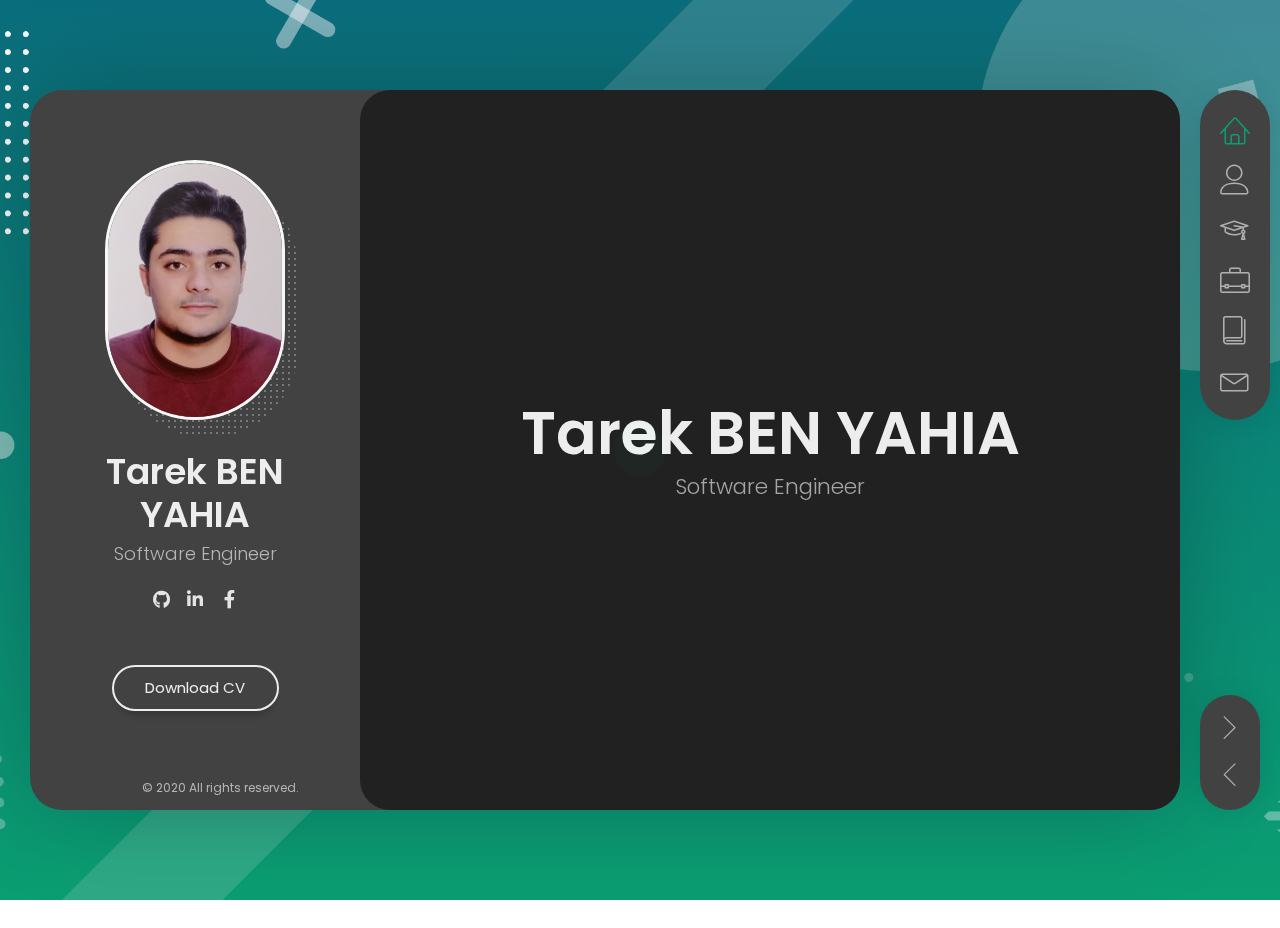
==== commit bcd973e7: "icon and thumbnail" ====
--- a/index.html
+++ b/index.html
@@ -10,7 +10,7 @@
     <meta name="description" content="Tarek Ben Yahia Portfolio" />
     <meta name="keywords" content="portfolio, tarek, Tarek Ben Yahia, mobile developer, flutter, android, intern,portfolio" />
     <meta name="author" content="tarek ben yahia" />
-    <link rel="shortcut icon" href="favicon.ico">
+    <link rel="shortcut icon" href="faviconTarek.ico">
 
 
     <link rel="stylesheet" href="css/reset.css" type="text/css">
@@ -20,7 +20,7 @@
     <link rel="stylesheet" href="css/owl.carousel.css" type="text/css">
     <link rel="stylesheet" href="css/magnific-popup.css" type="text/css">
     <link rel="stylesheet" href="css/main.css" type="text/css">
-    <link rel="image_src" href="https://ibb.co/PZyhN3K">
+    <link rel="image_src" href="https://i.ibb.co/4ZLT79z/LOGO-TAREK.jpg">
 
     <script src="js/modernizr.custom.js"></script>
   </head>
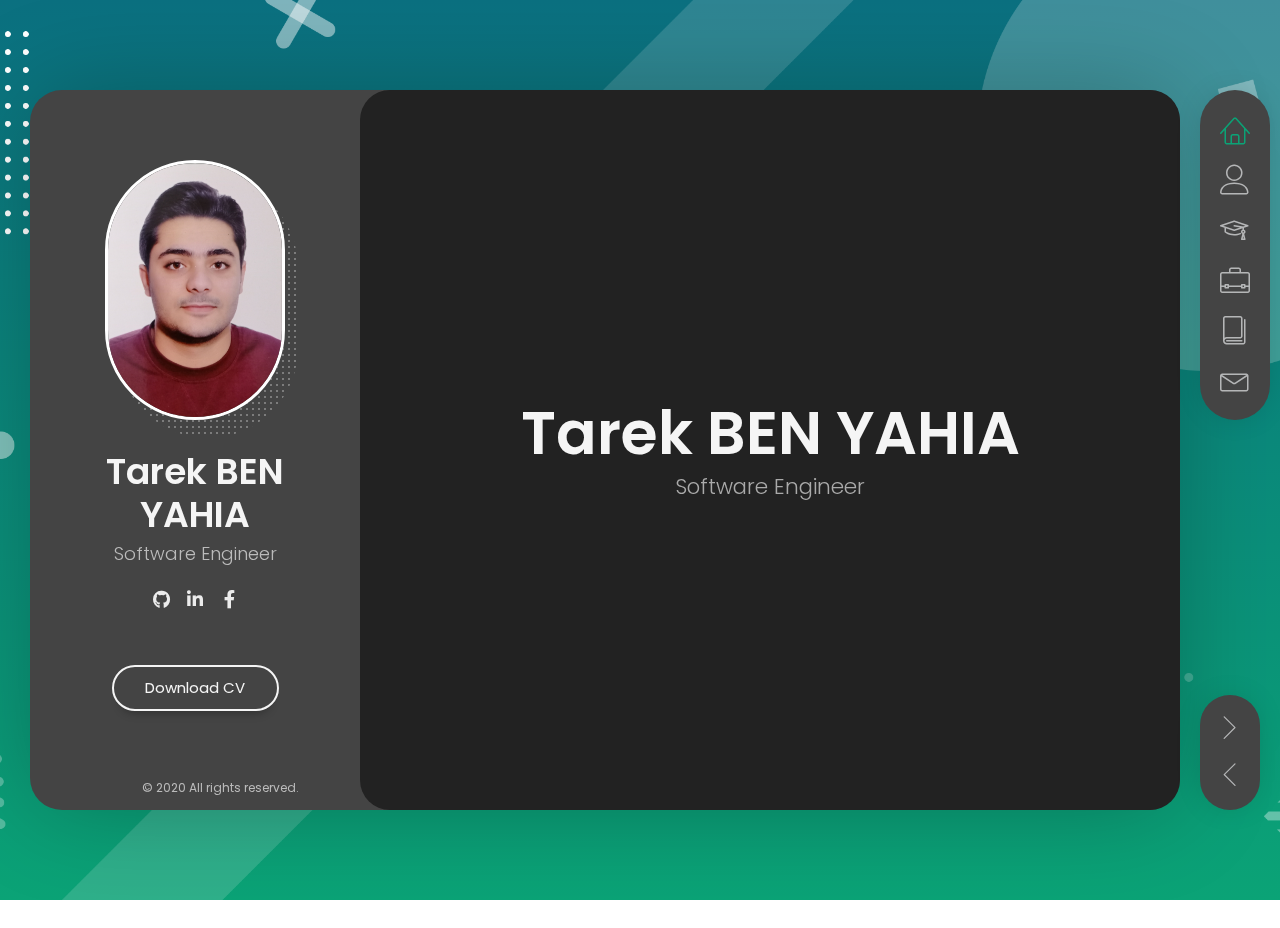
==== commit 79c052e0: "final" ====
--- a/index.html
+++ b/index.html
@@ -102,7 +102,7 @@
             </div>
 
             <div class="header-buttons">
-              <a href="#" target="_blank" class="btn btn-primary">Download CV</a>
+              <a href="img/Tarek Ben Yahia Resume.pdf" target="_blank" class="btn btn-primary">Download CV</a>
             </div>
 
             <div class="copyrights">© 2020 All rights reserved.</div>
@@ -218,7 +218,6 @@
                             </div>
                             <div class="ci-text">
                               <h4>Mobile Development</h4>
-                              <p>Pellentesque pellentesque, ipsum sit amet auctor accumsan, odio tortor bibendum massa, sit amet ultricies ex lectus scelerisque nibh. Ut non sodales.</p>
                             </div>
                           </div>
                           <div class="info-block-w-icon">
@@ -226,7 +225,6 @@
                               <i class="lnr lnr-laptop-phone"></i>
                             </div><div class="ci-text">
                               <h4>Web Development</h4>
-                              <p>Pellentesque pellentesque, ipsum sit amet auctor accumsan, odio tortor bibendum massa, sit amet ultricies ex lectus scelerisque nibh. Ut non sodales.</p>
                             </div>
                           </div>
                         </div>
@@ -241,8 +239,7 @@
                               <i class="lnr lnr-pencil"></i>
                             </div>
                             <div class="ci-text">
-                              <h4>Copywriting</h4>
-                              <p>Pellentesque pellentesque, ipsum sit amet auctor accumsan, odio tortor bibendum massa, sit amet ultricies ex lectus scelerisque nibh. Ut non sodales.</p>
+                              <h4>Graphic Design</h4>
                             </div>
                           </div>
                           <div class="info-block-w-icon">
@@ -250,7 +247,6 @@
                               <i class="lnr lnr-flag"></i>
                             </div><div class="ci-text">
                               <h4>Management</h4>
-                              <p>Pellentesque pellentesque, ipsum sit amet auctor accumsan, odio tortor bibendum massa, sit amet ultricies ex lectus scelerisque nibh. Ut non sodales.</p>
                             </div>
                           </div>
                         </div>
@@ -260,83 +256,8 @@
                   <!-- End of Services -->
 
                   <div class="white-space-30"></div>
-
-                  <!-- Testimonials -->
-                  <div class="row">
-                    <div class="col-xs-12 col-sm-12">
-                      <div class="block-title">
-                        <h3>Testimonials</h3>
-                      </div>
-                    </div>
-                  </div>
-
-                  <div class="row">
-                    <div class="col-xs-12 col-sm-12">
-                      <div class="testimonials owl-carousel">
-                        <!-- Testimonial 1 -->
-                        <div class="testimonial">
-                          <div class="img">
-                            <img src="img/testimonials/testimonial-1.jpg" alt="Alex Smith">
-                          </div>
-                          <div class="text">
-                            <p>Vivamus at molestie dui, eu ornare orci. Curabitur vel egestas dolor. Nulla condimentum nunc sit amet urna tempus finibus. Duis mollis leo id ligula pellentesque, at vehicula dui ultrices.</p>
-                          </div>
-
-                          <div class="author-info">
-                            <h4 class="author">Julia Hickman</h4>
-                            <h5 class="company">Omni Source</h5>
-                            <div class="icon">
-                              <i class="fas fa-quote-right"></i>
-                            </div>
-                          </div>
-                        </div>
-                        <!-- End of Testimonial 1 -->
-
-                        <!-- Testimonial 2 -->
-                        <div class="testimonial">
-                          <div class="img">
-                            <img src="img/testimonials/testimonial-2.jpg" alt="Alex Smith">
-                          </div>
-                          <div class="text">
-                            <p>Vivamus at molestie dui, eu ornare orci. Curabitur vel egestas dolor. Nulla condimentum nunc sit amet urna tempus finibus. Duis mollis leo id ligula pellentesque, at vehicula dui ultrices.</p>
-                          </div>
-
-                          <div class="author-info">
-                            <h4 class="author">Robert Watkins</h4>
-                            <h5 class="company">Endicott Shoes</h5>
-                            <div class="icon">
-                              <i class="fas fa-quote-right"></i>
-                            </div>
-                          </div>
-                        </div>
-                        <!-- End of Testimonial 2 -->
-
-                        <!-- Testimonial 3 -->
-                        <div class="testimonial">
-                          <div class="img">
-                            <img src="img/testimonials/testimonial-3.jpg" alt="Alex Smith">
-                          </div>
-                          <div class="text">
-                            <p>Vivamus at molestie dui, eu ornare orci. Curabitur vel egestas dolor. Nulla condimentum nunc sit amet urna tempus finibus. Duis mollis leo id ligula pellentesque, at vehicula dui ultrices.</p>
-                          </div>
-
-                          <div class="author-info">
-                            <h4 class="author">Kristin Carroll</h4>
-                            <h5 class="company">Helping Hand</h5>
-                            <div class="icon">
-                              <i class="fas fa-quote-right"></i>
-                            </div>
-                          </div>
-                        </div>
-                        <!-- End of Testimonial 3 -->
-                      </div>
-                    </div>
-                  </div>
-                  <!-- End of Testimonials -->
-
-                  <div class="white-space-50"></div>
-
-                  <!-- Clients -->
+<!--
+                  
                   <div class="row">
                     <div class="col-xs-12 col-sm-12">
                       <div class="block-title">
@@ -394,11 +315,13 @@
                       </div>
                     </div>
                   </div>
+                  //-->
                   <!-- End of Clients -->
 
                   <div class="white-space-50"></div>
 
                   <!-- Pricing -->
+                  <!--
                   <div class="row">
                     <div class="col-xs-12 col-sm-12">
 
@@ -459,16 +382,16 @@
                       </div>
                     </div>
                   </div>
-                  <!-- End of Pricing -->
-
-                  <div class="white-space-50"></div>
+                 
+                  //-->
+
 
                   <!-- Fun Facts -->
                   <div class="row">
                     <div class="col-xs-12 col-sm-12">
 
                       <div class="block-title">
-                        <h3>Fun <span>Facts</span></h3>
+                        <h3> <span>Facts</span></h3>
                       </div>
                     </div>
                   </div>
@@ -478,7 +401,7 @@
                       <div class="fun-fact gray-default">
                         <i class="lnr lnr-heart"></i>
                         <h4>Happy Clients</h4>
-                        <span class="fun-fact-block-value">578</span>
+                        <span class="fun-fact-block-value">12</span>
                         <span class="fun-fact-block-text"></span>
                       </div>
                     </div>
@@ -486,8 +409,8 @@
                     <div class="col-xs-12 col-sm-4">
                       <div class="fun-fact gray-default">
                         <i class="lnr lnr-clock"></i>
-                        <h4>Working Hours</h4>
-                        <span class="fun-fact-block-value">4,780</span>
+                        <h4> Experience</h4>
+                        <span class="fun-fact-block-value">6 Years</span>
                         <span class="fun-fact-block-text"></span>
                       </div>
                     </div>
@@ -495,8 +418,8 @@
                     <div class="col-xs-12 col-sm-4 ">
                       <div class="fun-fact gray-default">
                         <i class="lnr lnr-star"></i>
-                        <h4>Awards Won</h4>
-                        <span class="fun-fact-block-value">15</span>
+                        <h4>Certificates</h4>
+                        <span class="fun-fact-block-value">6</span>
                         <span class="fun-fact-block-text"></span>
                       </div>
                     </div>
@@ -556,37 +479,63 @@
                       <div class="timeline timeline-second-style clearfix">
                         <div class="timeline-item clearfix">
                           <div class="left-part">
-                            <h5 class="item-period">2016 - Current</h5>
-                            <span class="item-company">Google</span>
+                            <h5 class="item-period">2017 - Current</h5>
+                            <span class="item-company">Freelancer</span>
                           </div>
                           <div class="divider"></div>
                           <div class="right-part">
-                            <h4 class="item-title">Lead Ui/Ux Designer</h4>
-                            <p>Praesent dignissim sollicitudin justo, sed elementum quam lacinia quis. Phasellus eleifend tristique posuere. Sed vitae dui nec magna.</p>
+                            <h4 class="item-title">Freelancer</h4>
+<p>➢ Mobile development (Android , Flutter,Node.JS(Backend)) <br>
+➢ Web development (Symfony)<br>
+➢ Graphic Design (Photoshop,Illustrator,After effects, Premiere Pro)</p>
                           </div>
                         </div>
 
                         <div class="timeline-item clearfix">
                           <div class="left-part">
-                            <h5 class="item-period">2013 - 2016</h5>
-                            <span class="item-company">Adobe</span>
+                            <h5 class="item-period">2017 - 2018</h5>
+                            <span class="item-company">Jeunes Sciences Tunisie</span>
                           </div>
                           <div class="divider"></div>
                           <div class="right-part">
-                            <h4 class="item-title">Senior Ui/Ux Designer</h4>
-                            <p>Maecenas tempus faucibus rutrum. Duis eu aliquam urna. Proin vitae nulla tristique, ornare felis id, congue libero. Nam volutpat euismod quam.</p>
+                            <h4 class="item-title">Arduino Trainer</h4>
+<p>Teaching kids from 7 to 18 basics of Arduino programming</p>
                           </div>
                         </div>
                         
                         <div class="timeline-item clearfix">
                           <div class="left-part">
-                            <h5 class="item-period">2011 - 2013</h5>
-                            <span class="item-company">Google</span>
+                            <h5 class="item-period">2018 - 2020</h5>
+                            <span class="item-company">Print Group </span>
                           </div>
                           <div class="divider"></div>
                           <div class="right-part">
-                            <h4 class="item-title">Junior Ui/Ux Designer</h4>
-                            <p>Duis mollis nunc quis quam viverra venenatis. Nulla nulla arcu, congue vitae nunc ac, sodales ultricies diam. Nullam justo leo, tincidunt sit amet.</p>
+                            <h4 class="item-title">Web Developer</h4>
+<p>Web Development using Symfony</p>
+                          </div>
+                        </div>
+                        <div class="timeline-item clearfix">
+                          <div class="left-part">
+                            <h5 class="item-period">2019 - 2020</h5>
+                            <span class="item-company">Scar Interactives </span>
+                          </div>
+                          <div class="divider"></div>
+                          <div class="right-part">
+                            <h4 class="item-title">Flutter Development Intern</h4>
+<p>➢ Frontend application with Flutter <br>
+  ➢ Backend Development using Node.JS</p>
+                          </div>
+                        </div>
+                        <div class="timeline-item clearfix">
+                          <div class="left-part">
+                            <h5 class="item-period">2020 - 2021</h5>
+                            <span class="item-company">YES-SERV Architecture </span>
+                          </div>
+                          <div class="divider"></div>
+                          <div class="right-part">
+                            <h4 class="item-title">Android Development Intern</h4>
+<p>➢ Frontend application with Flutter <br>
+  ➢ Backend Development using Node.JS</p>
                           </div>
                         </div>
                       </div>
@@ -1000,7 +949,7 @@
               <!-- Portfolio Subpage -->
               <section data-id="portfolio" class="animated-section">
                 <div class="page-title">
-                  <h2>Portfolio</h2>
+                  <h2> Graphic Design <span>Portfolio</span></h2>
                 </div>
 
                 <div class="section-content">
@@ -1015,17 +964,12 @@
                             <a class="filter btn btn-sm btn-link" data-group="category_all">All</a>
                           </li>
                           <li>
-                            <a class="filter btn btn-sm btn-link" data-group="category_detailed">Detailed</a>
+                            <a class="filter btn btn-sm btn-link" data-group="category_poster">Posters</a>
                           </li>
                           <li>
-                            <a class="filter btn btn-sm btn-link" data-group="category_mockups">Mockups</a>
+                            <a class="filter btn btn-sm btn-link" data-group="category_logos">Logos</a>
                           </li>
-                          <li>
-                            <a class="filter btn btn-sm btn-link" data-group="category_soundcloud">SoundCloud</a>
-                          </li>
-                          <li>
-                            <a class="filter btn btn-sm btn-link" data-group="category_vimeo-videos">Vimeo Videos</a>
-                          </li>
+                       
                           <li>
                             <a class="filter btn btn-sm btn-link" data-group="category_youtube-videos">YouTube Videos</a>
                           </li>
@@ -1034,69 +978,88 @@
                         <!-- Portfolio Grid -->
                         <div class="portfolio-grid three-columns">
                           
-                          <figure class="item lbaudio" data-groups='["category_all", "category_soundcloud"]'>
+                         
+                          <figure class="item lbimage" data-groups='["category_all", "category_poster"]'>
                             <div class="portfolio-item-img">
-                              <img src="img/portfolio/1.jpg" alt="SoundCloud Audio" title="" />
-                              <a href="https://w.soundcloud.com/player/?url=https%3A//api.soundcloud.com/tracks/221650664&amp;color=%23ff5500&amp;auto_play=false&amp;hide_related=false&amp;show_comments=true&amp;show_user=true&amp;show_reposts=false&amp;show_teaser=true&amp;visual=true" class="lightbox mfp-iframe" title="SoundCloud Audio"></a>
-                            </div>
-
-                            <i class="fa fa-volume-up"></i>
-                            <h4 class="name">SoundCloud Audio</h4>
-                            <span class="category">SoundCloud</span>
+                              <img src="img/portfolio/2.png" alt="Mockup Design 1" title="" />
+                              <a class="lightbox" title="Mockup Design 1" href="img/portfolio/2.png"></a>
+                            </div>
+
+                            <i class="far fa-image"></i>
+                            <h4 class="name">Video Game Poster</h4>
+                            <span class="category">Posters</span>
                           </figure>
 
-                          <figure class="item standard" data-groups='["category_all", "category_detailed"]'>
+                          <figure class="item lbimage" data-groups='["category_all", "category_poster"]'>
                             <div class="portfolio-item-img">
-                              <img src="img/portfolio/2.jpg" alt="Media Project 2" title="" />
-                              <a href="portfolio-1.html" class="ajax-page-load"></a>
-                            </div>
-
-                            <i class="far fa-file-alt"></i>
-                            <h4 class="name">Detailed Project 2</h4>
-                            <span class="category">Detailed</span>
+                              <img src="img/portfolio/3.png" alt="Video Game Poster" title="" />
+                              <a class="lightbox" title="Video Game Poster" href="img/portfolio/3.png"></a>
+                            </div>
+
+                            <i class="far fa-image"></i>
+                            <h4 class="name">E-Commerce Website Poster</h4>
+                            <span class="category">Posters</span>
                           </figure>
 
-                          <figure class="item lbvideo" data-groups='["category_all", "category_vimeo-videos"]'>
+
+                          <figure class="item lbimage" data-groups='["category_all", "category_poster"]'>
                             <div class="portfolio-item-img">
-                              <img src="img/portfolio/3.jpg" alt="Vimeo Video 1" title="" />
-                              <a href="https://player.vimeo.com/video/158284739" class="lightbox mfp-iframe" title="Vimeo Video 1"></a>
-                            </div>
-
-                            <i class="fas fa-video"></i>
-                            <h4 class="name">Vimeo Video 1</h4>
-                            <span class="category">Vimeo Videos</span>
+                              <img src="img/portfolio/1.png" alt="Halloween Poster" title="" />
+                              <a class="lightbox" title="Halloween Poster" href="img/portfolio/1.png"></a>
+                            </div>
+
+                            <i class="far fa-image"></i>
+                            <h4 class="name">Halloween Poster</h4>
+                            <span class="category">Posters</span>
                           </figure>
 
-                          <figure class="item standard" data-groups='["category_all", "category_detailed"]'>
+                          <figure class="item lbimage" data-groups='["category_all", "category_logos"]'>
                             <div class="portfolio-item-img">
-                              <img src="img/portfolio/4.jpg" alt="Media Project 1" title="" />
-                              <a href="portfolio-1.html" class="ajax-page-load"></a>
-                            </div>
-
-                            <i class="far fa-file-alt"></i>
-                            <h4 class="name">Detailed Project 1</h4>
-                            <span class="category">Detailed</span>
+                              <img src="img/portfolio/4.png" alt="PR Firm" title="" />
+                              <a class="lightbox" title="PR Firm" href="img/portfolio/4.png"></a>
+                            </div>
+
+                            <i class="far fa-image"></i>
+                            <h4 class="name">PR Firm Logo</h4>
+                            <span class="category">Logos</span>
                           </figure>
 
-                          <figure class="item lbimage" data-groups='["category_all", "category_mockups"]'>
+                          <figure class="item lbimage" data-groups='["category_all", "category_logos"]'>
                             <div class="portfolio-item-img">
-                              <img src="img/portfolio/5.jpg" alt="Mockup Design 1" title="" />
-                              <a class="lightbox" title="Mockup Design 1" href="img/portfolio/full/5.jpg"></a>
+                              <img src="img/portfolio/logosmart.png" alt="Lawyer App Logo" title="" />
+                              <a class="lightbox" title="Lawyer App Logo" href="img/portfolio/logosmart.png"></a>
                             </div>
 
                             <i class="far fa-image"></i>
-                            <h4 class="name">Mockup Design 1</h4>
-                            <span class="category">Mockups</span>
+                            <h4 class="name">Lawyer App Logo</h4>
+                            <span class="category">Logos</span>
                           </figure>
+
+                          <figure class="item lbimage" data-groups='["category_all", "category_logos"]'>
+                            <div class="portfolio-item-img">
+                              <img src="img/portfolio/logo1.png" alt="Lawyer App Logo" title="" />
+                              <a class="lightbox" title="Lawyer App Logo" href="img/portfolio/logo1.png"></a>
+                            </div>
+
+                            <i class="far fa-image"></i>
+                            <h4 class="name">Lawyer App Logo 2 </h4>
+                            <span class="category">Logos</span>
+                          </figure>
+
+
 
                           <figure class="item lbvideo" data-groups='["category_all", "category_youtube-videos"]'>
                             <div class="portfolio-item-img">
                               <img src="img/portfolio/6.jpg" alt="YouTube Video 1" title="" />
-                              <a href="https://www.youtube.com/embed/bg0gv2YpIok" class="lightbox mfp-iframe" title="YouTube Video 1"></a>
-                            </div>
+                              <a href="https://www.youtube.com/watch?v=WfXQ5Rwt838" class="lightbox mfp-iframe" title="YouTube Video 1"></a>
+                            </div>
+                            
 
                             <i class="fas fa-video"></i>
                             <h4 class="name">YouTube Video 1</h4>
+                            <div class="header-buttons">
+                              <a href="https://www.youtube.com/channel/UCB7Z_x-G1RVvLEGAdEPfcFg" target="_blank" class="btn btn-primary">Download CV</a>
+                            </div>
                             <span class="category">YouTube Videos</span>
                           </figure>
                         </div>
@@ -1111,7 +1074,7 @@
               <!-- Blog Subpage -->
               <section data-id="blog" class="animated-section">
                 <div class="page-title">
-                  <h2>Blog</h2>
+                  <h2>Development <span>Portfolio</span></h2>
                 </div>
 
                 <div class="section-content">
@@ -1119,93 +1082,78 @@
                     <div class="col-xs-12 col-sm-12">
                       <div class="blog-masonry two-columns clearfix">
                         
-                        <!-- Blog Post 1 -->
+                      
+                        <!-- End of Blog Post 2 -->
+
+                        <!-- Blog Post 3 -->
                         <div class="item post-1">
                           <div class="blog-card">
                             <div class="media-block">
                               <div class="category">
-                                <a href="#" title="View all posts in Design">Design</a>
+                                <a  title="View all posts in Design">Flutter</a>
                               </div>
-                              <a href="blog-post-1.html">
-                                <img src="img/blog/blog_post_1.jpg" class="size-blog-masonry-image-two-c" alt="Why I Switched to Sketch For UI Design" title="" />
+                              <a>
+                                <img src="img/blog/smart.jpg" class="size-blog-masonry-image-two-c" alt="Smart Lawyer" title="" />
                                 <div class="mask"></div>
                               </a>
                             </div>
                             <div class="post-info">
-                              <div class="post-date">05 Mar 2020</div>
-                              <a href="blog-post-1.html">
-                                <h4 class="blog-item-title">Why I Switched to Sketch For UI Design</h4>
+                              <div class="post-date">2021</div>
+                              <a>
+                                <h4 class="blog-item-title">APP FOR LAWYERS </h4>
+                                <h5>Application to put lawyers in contact with their clients. Developed with Flutter for the Frontend and Node.js for the Backend and using MongoDB for the database.</h5>
                               </a>
                             </div>
                           </div>
                         </div>
-                        <!-- End of Blog Post 1 -->
+                        <!-- End of Blog Post 3 -->
 
                         <!-- Blog Post 2 -->
                         <div class="item post-2">
                           <div class="blog-card">
                             <div class="media-block">
                               <div class="category">
-                                <a href="#" title="View all posts in UI">UI</a>
+                                <a >Flutter</a>
                               </div>
-                              <a href="blog-post-1.html">
-                                <img src="img/blog/blog_post_2.jpg" class="size-blog-masonry-image-two-c" alt="Best Practices for Animated Progress Indicators" title="" />
+                              <a >
+                                <img src="img/blog/old2.jpg"  class="size-blog-masonry-image-two-c" alt="Flutter app For old people care" title="" />
                                 <div class="mask"></div>
                               </a>
                             </div>
                             <div class="post-info">
-                              <div class="post-date">23 Feb 2020</div>
-                              <a href="blog-post-1.html">
-                                <h4 class="blog-item-title">Best Practices for Animated Progress Indicators</h4>
+                              <div class="post-date">2020</div>
+                              <a >
+                                <h4 class="blog-item-title">Nursing Homes App</h4>
+                                <h5>Application that helps digitalization of the Establishments of accommodation for dependent old persons.Developed with fliutter,Node.JS and MongoDB</h5>
                               </a>
                             </div>
                           </div>
                         </div>
-                        <!-- End of Blog Post 2 -->
-
-                        <!-- Blog Post 3 -->
-                        <div class="item post-1">
-                          <div class="blog-card">
-                            <div class="media-block">
-                              <div class="category">
-                                <a href="#" title="View all posts in Design">Design</a>
+
+                          <!-- Blog Post 1 -->
+                          <div class="item post-1">
+                            <div class="blog-card">
+                              <div class="media-block">
+                                <div class="category">
+                                  <a href="#" title="View all posts in Design">Android</a>
+                                </div>
+                                <a >
+                                  <img src="img/blog/barter.png" class="size-blog-masonry-image-two-c" alt="Why I Switched to Sketch For UI Design" title="" />
+                                  <div class="mask"></div>
+                                </a>
                               </div>
-                              <a href="blog-post-1.html">
-                                <img src="img/blog/blog_post_3.jpg" class="size-blog-masonry-image-two-c" alt="Designing the Perfect Feature Comparison Table" title="" />
-                                <div class="mask"></div>
-                              </a>
-                            </div>
-                            <div class="post-info">
-                              <div class="post-date">06 Feb 2020</div>
-                              <a href="blog-post-1.html">
-                                <h4 class="blog-item-title">Designing the Perfect Feature Comparison Table</h4>
-                              </a>
-                            </div>
-                          </div>
-                        </div>
-                        <!-- End of Blog Post 3 -->
-
-                        <!-- Blog Post 4 -->
-                        <div class="item post-2">
-                          <div class="blog-card">
-                            <div class="media-block">
-                              <div class="category">
-                                <a href="#" title="View all posts in E-Commerce">UI</a>
+                              <div class="post-info">
+                                <div class="post-date">  2019</div>
+                                <a >
+                                  <h4 class="blog-item-title">Android Barter Application</h4>
+                                  <h5> developed with android Framework for the frontend and Node.js for the backend using MySql DataBase</h5>
+                                </a>
                               </div>
-                              <a href="blog-post-1.html">
-                                <img src="img/blog/blog_post_4.jpg" class="size-blog-masonry-image-two-c" alt="An Overview of E-Commerce Platforms" title="" />
-                                <div class="mask"></div>
-                              </a>
-                            </div>
-                            <div class="post-info">
-                              <div class="post-date">07 Jan 2020</div>
-                              <a href="blog-post-1.html">
-                                <h4 class="blog-item-title">An Overview of E-Commerce Platforms</h4>
-                              </a>
-                            </div>
-                          </div>
-                        </div>
-                        <!-- End of Blog Post 4 -->
+                            </div>
+                          </div>
+                          <!-- End of Blog Post 1 -->
+                        
+
                       </div>
                     </div>
                   </div>
@@ -1228,28 +1176,28 @@
                     <div class="col-xs-12 col-sm-4">
                       <div class="lm-info-block gray-default">
                         <i class="lnr lnr-map-marker"></i>
-                        <h4>San Francisco</h4>
+                        <h4>Tunis</h4>
                         <span class="lm-info-block-value"></span>
                         <span class="lm-info-block-text"></span>
                       </div>
 
                       <div class="lm-info-block gray-default">
                         <i class="lnr lnr-phone-handset"></i>
-                        <h4>415-832-2000</h4>
+                        <h4>+216 24 760 280</h4>
                         <span class="lm-info-block-value"></span>
                         <span class="lm-info-block-text"></span>
                       </div>
 
                       <div class="lm-info-block gray-default">
                         <i class="lnr lnr-envelope"></i>
-                        <h4><a href="https://lmpixels.com/cdn-cgi/l/email-protection" class="__cf_email__" data-cfemail="e889848d90a88d90898598848dc68b8785">[email&#160;protected]</a></h4>
+                        <h4>tarek.benyahia@esprit.tn</h4>
                         <span class="lm-info-block-value"></span>
                         <span class="lm-info-block-text"></span>
                       </div>
 
                       <div class="lm-info-block gray-default">
                         <i class="lnr lnr-checkmark-circle"></i>
-                        <h4>Freelance Available</h4>
+                        <h4>Available</h4>
                         <span class="lm-info-block-value"></span>
                         <span class="lm-info-block-text"></span>
                       </div>
@@ -1262,7 +1210,7 @@
                     <div class="col-xs-12 col-sm-8">
                       <div id="map" class="map">
                           <div class="lmpixels-map">
-                            	<iframe frameborder="0" scrolling="no" marginheight="0" marginwidth="0" src="https://maps.google.com/maps?q=San%20Francisco%2C%20S601%20Townsend%20Street%2C%20California%2C%20USA&amp;amp;t=m&amp;amp;z=16&amp;amp;output=embed&amp;amp;iwloc=near&amp;output=embed"></iframe>
+                            	<iframe frameborder="0" scrolling="no" marginheight="0" marginwidth="0" src="https://www.google.com/maps/embed?pb=!1m18!1m12!1m3!1d2257.9973457971605!2d10.148405755276464!3d36.83551888516039!2m3!1f0!2f0!3f0!3m2!1i1024!2i768!4f13.1!3m3!1m2!1s0x12fd3314964c064d%3A0x330b21910e79a1ab!2sVillage%20Architecture!5e0!3m2!1sfr!2stn!4v1633453675052!5m2!1sfr!2stn"></iframe>
                             </div>
                       </div>
                       <div class="block-title">
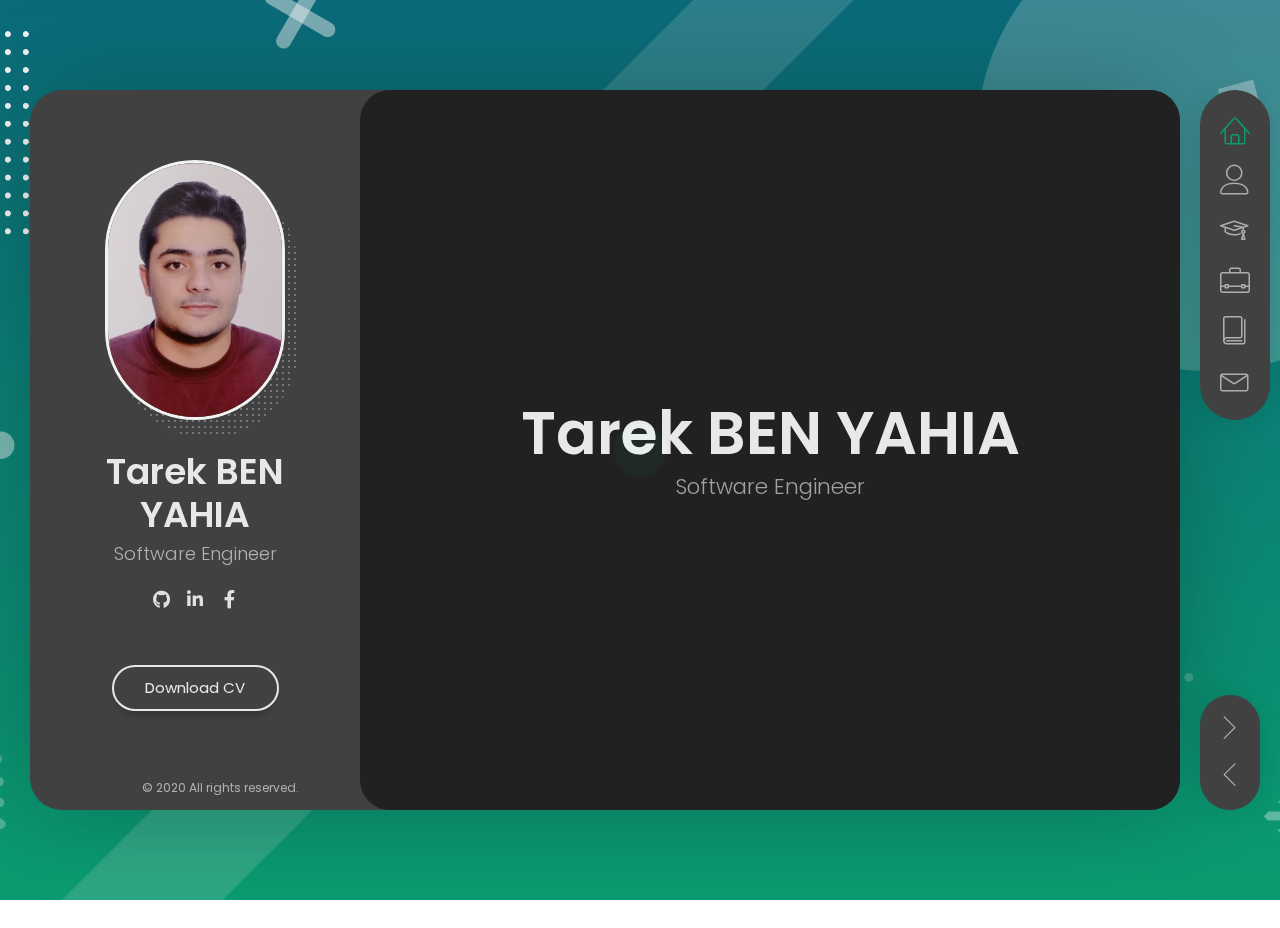
==== commit e934e9d7: "Update index.html" ====
--- a/index.html
+++ b/index.html
@@ -244,9 +244,9 @@
                           </div>
                           <div class="info-block-w-icon">
                             <div class="ci-icon">
-                              <i class="lnr lnr-flag"></i>
+                              <i class="lnr lnr-screen"></i>
                             </div><div class="ci-text">
-                              <h4>Management</h4>
+                              <h4>Backend Development</h4>
                             </div>
                           </div>
                         </div>
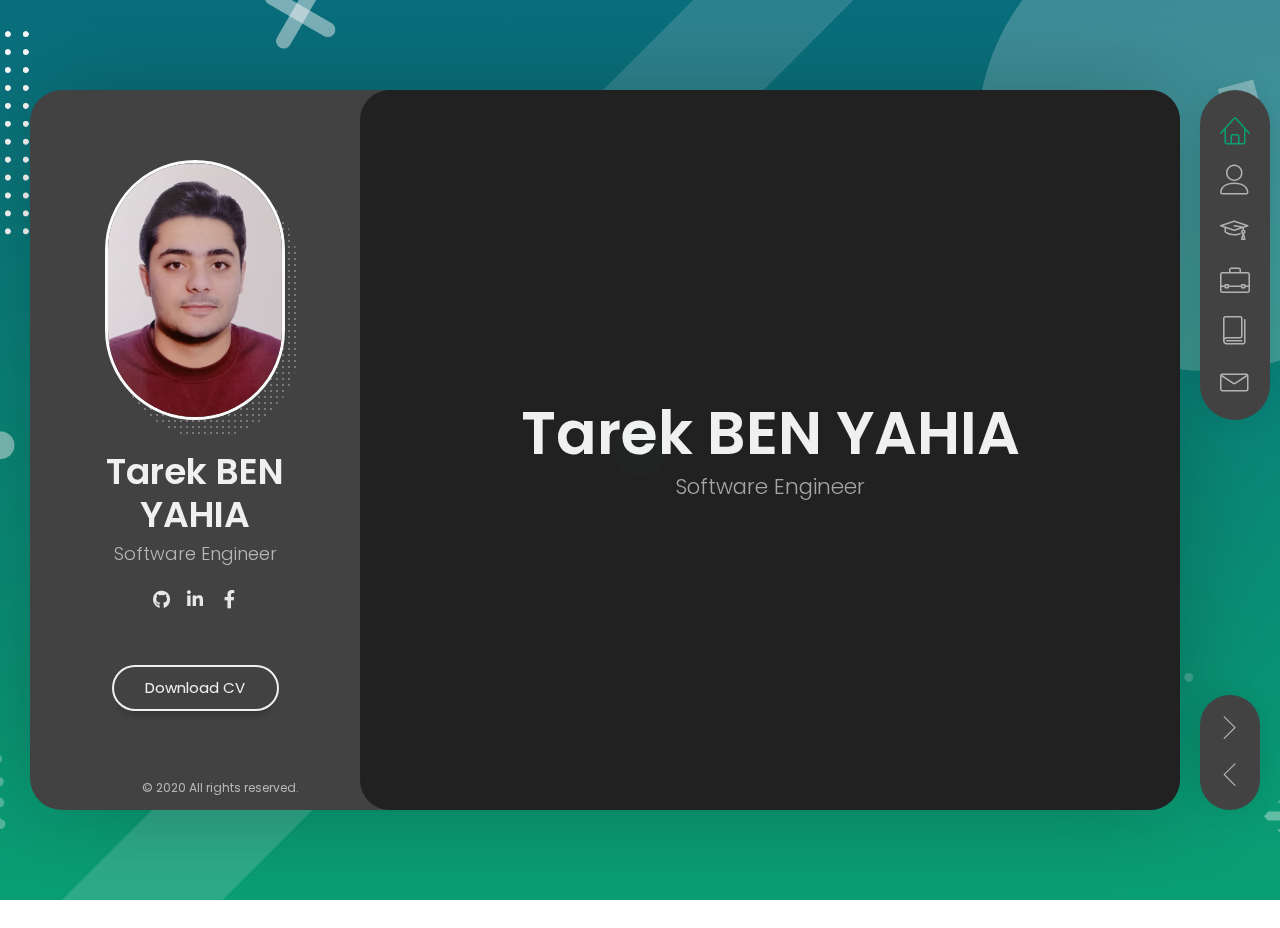
==== commit 4bf0d324: "Update index.html" ====
--- a/index.html
+++ b/index.html
@@ -1216,7 +1216,7 @@
                       <div class="block-title">
                         <h3>How Can I <span>Help You?</span></h3>
                       </div>
-
+<!--
                       <form id="contact_form" class="contact-form" action="https://lmpixels.com/demo/breezycv/dark/2/contact_form/contact_form.php" method="post">
 
                         <div class="messages"></div>
@@ -1260,6 +1260,7 @@
                           <input type="submit" class="button btn-send" value="Send message">
                         </div>
                       </form>
+                      //-->
                     </div>
                     <!-- End of Contact Form -->
                   </div>
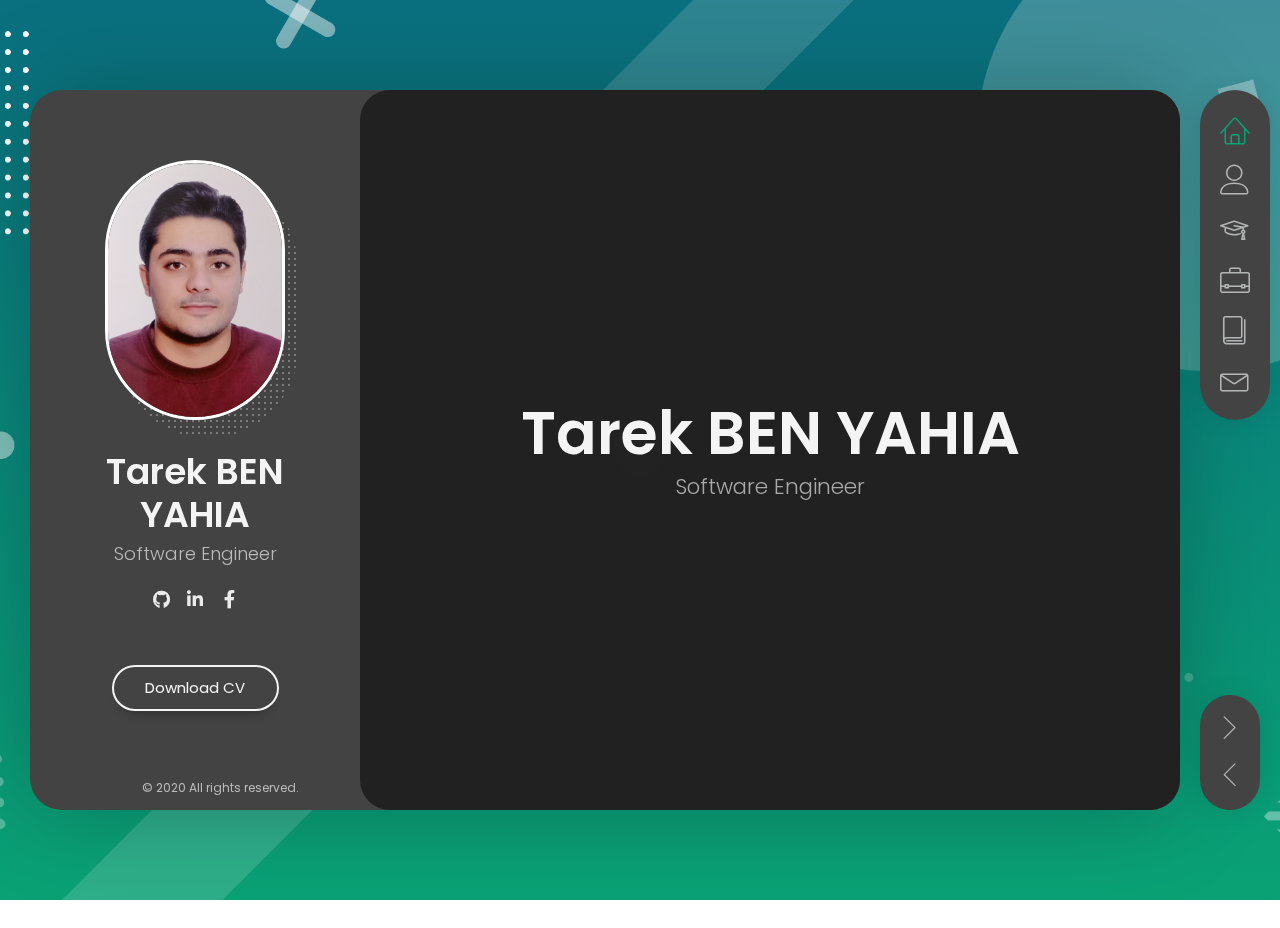
==== commit 60c666cf: "Update index.html" ====
--- a/index.html
+++ b/index.html
@@ -747,6 +747,37 @@
                   </div>
                   
                   <div class="row">
+                         <!-- Certificate 2 -->
+                         <div class="col-xs-12 col-sm-6">
+                          <div class="certificate-item clearfix">
+                            <div class="certi-logo">
+                              <img src="img/clients/coursera-logo.png" alt="logo">
+                            </div>
+                            
+                            <div class="certi-content">
+                              <div class="certi-title">
+                                <h4>Multiplatform Mobile App Development with React Native</h4>
+                                <p style="font-size:13px">The Hong Kong University of Science and Technology</p>
+                              </div>
+                              
+                              <div class="certi-id">
+                                <span>Grade Achieved: 100%</span>
+                              </div>
+                              <div class="certi-id">
+                                <a href="https://www.coursera.org/account/accomplishments/verify/2X9WLZPTSKDJ" target="_blank">Verify Certification</a>
+                              </div>
+                              <div class="certi-date">
+                                <span>
+                                  October 2020
+                                  </span>
+                              </div>
+                              <div class="certi-company">
+                                <span></span>
+                              </div>
+                            </div>
+                          </div>
+                        </div>
+                        <!-- End of Certificate 2 -->
                     <!-- Certificate 1 -->
                     <div class="col-xs-12 col-sm-6">
                       <div class="certificate-item clearfix">
@@ -758,10 +789,12 @@
                           <div class="certi-title">
                             <h4>Java for Android</h4>
                             <p style="font-size:13px">Vanderbilt University</p>
+                          </br>    </br>    </br>  
                           </div>
                           
                           <div class="certi-id">
                             <span>Grade Achieved: 97.77%</span>
+                          
                           </div>
                           <div class="certi-id">
                             <a href="https://www.coursera.org/account/accomplishments/verify/ADZWUXVWV7SJ " target="_blank">Verify Certification</a>
@@ -779,37 +812,7 @@
                     </div>
                     <!-- End of Certificate 1 -->
 
-                    <!-- Certificate 2 -->
-                    <div class="col-xs-12 col-sm-6">
-                      <div class="certificate-item clearfix">
-                        <div class="certi-logo">
-                          <img src="img/clients/coursera-logo.png" alt="logo">
-                        </div>
-                        
-                        <div class="certi-content">
-                          <div class="certi-title">
-                            <h4>Multiplatform Mobile App Development with React Native</h4>
-                            <p style="font-size:13px">The Hong Kong University of Science and Technology</p>
-                          </div>
-                          
-                          <div class="certi-id">
-                            <span>Grade Achieved: 100%</span>
-                          </div>
-                          <div class="certi-id">
-                            <a href="https://www.coursera.org/account/accomplishments/verify/2X9WLZPTSKDJ" target="_blank">Verify Certification</a>
-                          </div>
-                          <div class="certi-date">
-                            <span>
-                              October 2020
-                              </span>
-                          </div>
-                          <div class="certi-company">
-                            <span></span>
-                          </div>
-                        </div>
-                      </div>
-                    </div>
-                    <!-- End of Certificate 2 -->
+               
                     <!-- Certificate 3 -->
                     <div class="col-xs-12 col-sm-6">
                       <div class="certificate-item clearfix">
@@ -853,6 +856,7 @@
                           <div class="certi-title">
                             <h4> Introduction to HTML5</h4>
                             <p style="font-size:13px">University of Michigan</p>
+                          </br>  
                           </div>
                           
                           <div class="certi-id">
@@ -937,6 +941,37 @@
                       </div>
                     </div>
                      <!-- End of Certificate 6 -->
+                               <!-- Certificate 5 -->
+                               <div class="col-xs-12 col-sm-6">
+                                <div class="certificate-item clearfix">
+                                  <div class="certi-logo">
+                                    <img src="img/clients/coursera-logo.png" alt="logo">
+                                  </div>
+                                  
+                                  <div class="certi-content">
+                                    <div class="certi-title">
+                                      <h4>Foundations of User Experience (UX) Design</h4>
+                                      <p style="font-size:13px">Google</p>
+                                    </div>
+                                    
+                                    <div class="certi-id">
+                                      <span>Grade Achieved: 89.86%</span>
+                                    </div>
+                                    <div class="certi-id">
+                                      <a href="https://www.coursera.org/account/accomplishments/certificate/KV3Q7T9QX5K8" target="_blank">Verify Certification</a>
+                                    </div>
+                                    <div class="certi-date">
+                                      <span>
+                                        October 2021
+                                        </span>
+                                    </div>
+                                    <div class="certi-company">
+                                      <span></span>
+                                    </div>
+                                  </div>
+                                </div>
+                              </div>
+                               <!-- End of Certificate 5 -->
 
 
 
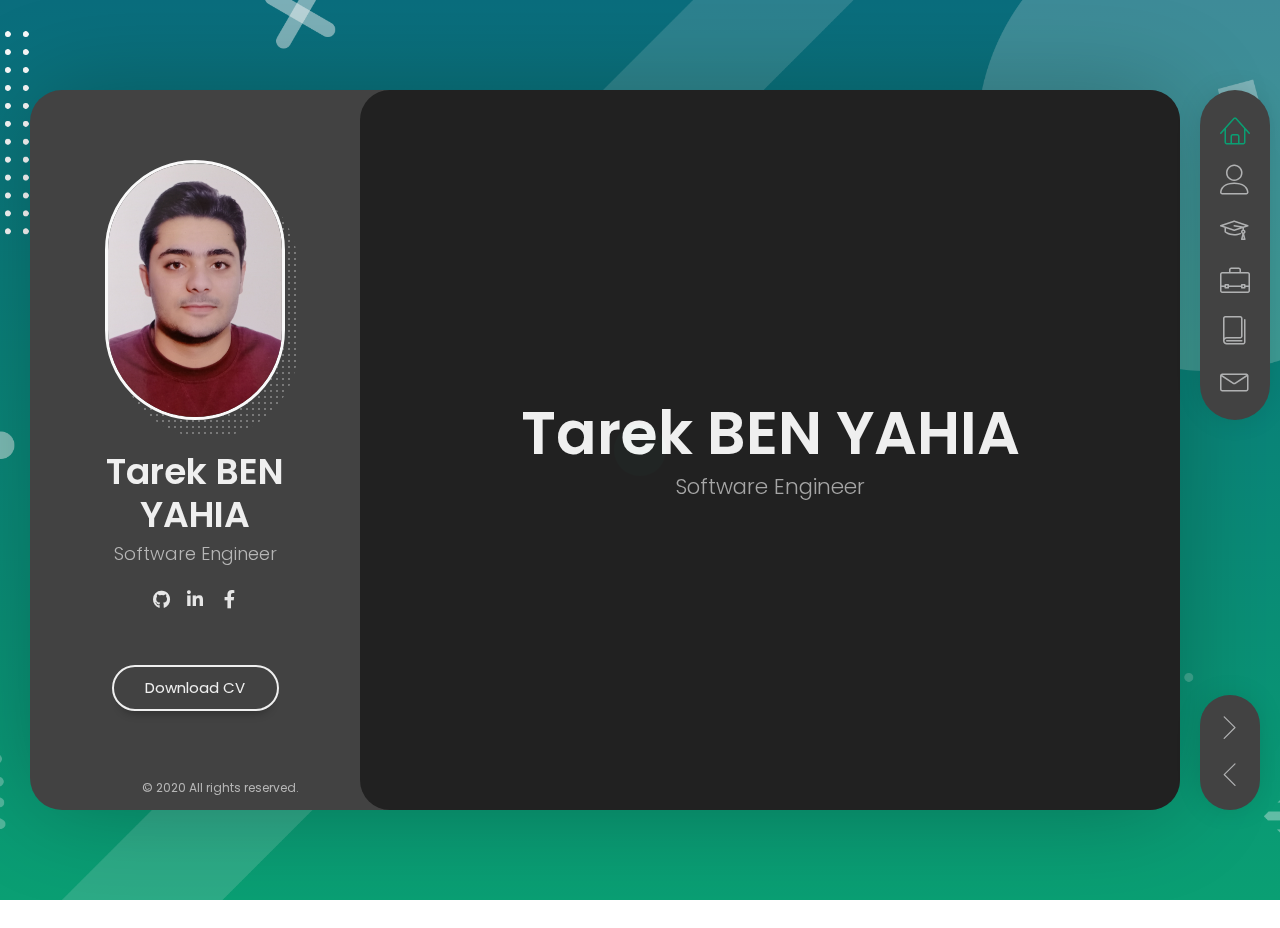
==== commit a460c6d6: "Update" ====
--- a/index.html
+++ b/index.html
@@ -723,7 +723,9 @@
                         <li>Docker</li>
                         <li>Node.JS</li>
                         <li>MongoDb</li>
+                        <li>Java</li>
                         <li>Unity</li>
+                        <li>Kotlin</li>
                         <li>Python</li>
                         <li>JavaScript</li>
                         <li>Problem-Solving</li>
@@ -1093,7 +1095,7 @@
                             <i class="fas fa-video"></i>
                             <h4 class="name">YouTube Video 1</h4>
                             <div class="header-buttons">
-                              <a href="https://www.youtube.com/channel/UCB7Z_x-G1RVvLEGAdEPfcFg" target="_blank" class="btn btn-primary">Download CV</a>
+                              <a href="https://www.youtube.com/channel/UCB7Z_x-G1RVvLEGAdEPfcFg" target="_blank" class="btn btn-primary"></a>
                             </div>
                             <span class="category">YouTube Videos</span>
                           </figure>
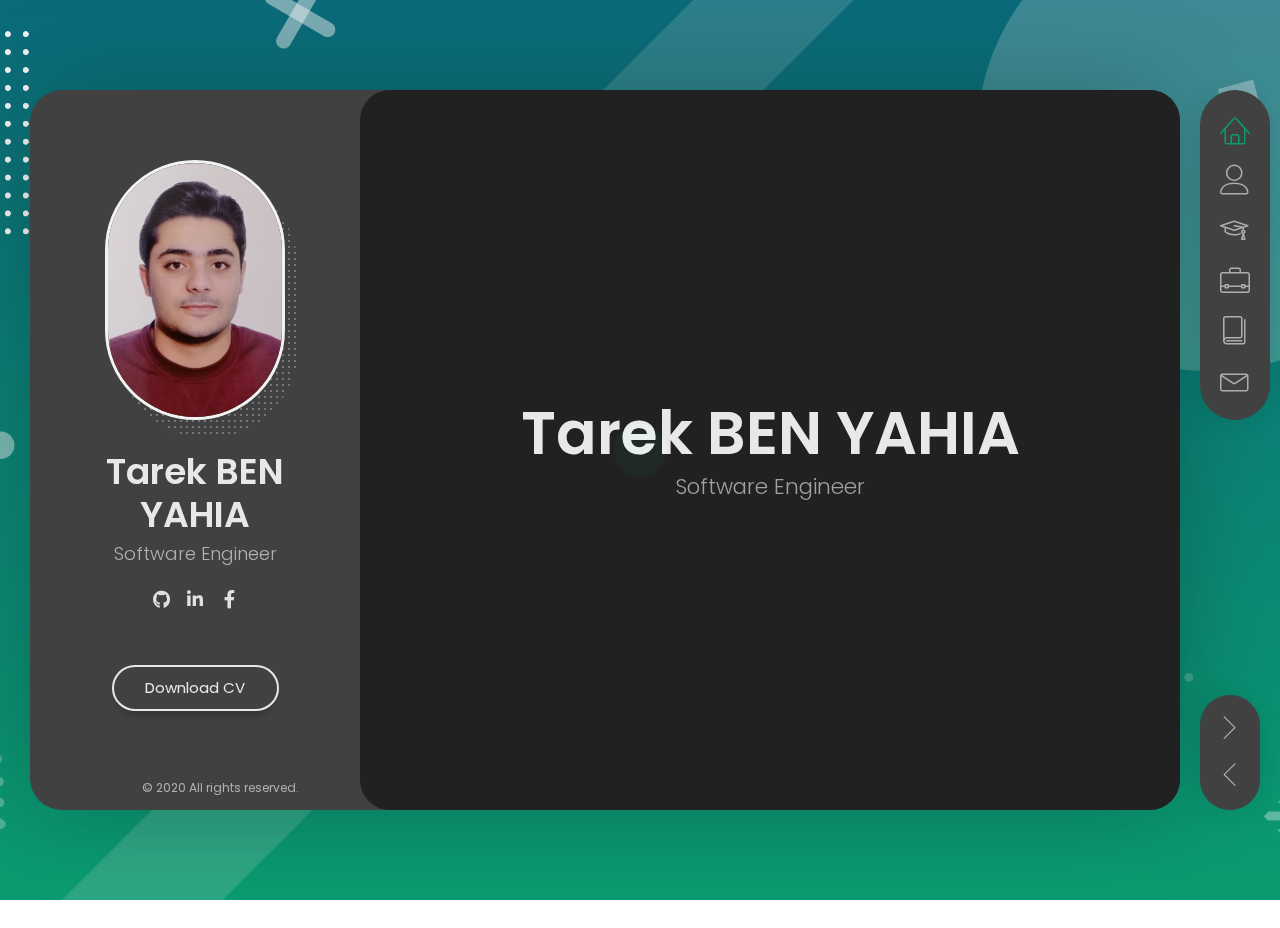
==== commit ee61f69d: "Update Resume" ====
--- a/index.html
+++ b/index.html
@@ -102,7 +102,7 @@
             </div>
 
             <div class="header-buttons">
-              <a href="img/Tarek Ben Yahia Resume.pdf" target="_blank" class="btn btn-primary">Download CV</a>
+              <a href="img/Resume Tarek BEN YAHIA Internship.pdf" target="_blank" class="btn btn-primary">Download CV</a>
             </div>
 
             <div class="copyrights">© 2020 All rights reserved.</div>
@@ -729,7 +729,7 @@
                         <li>Python</li>
                         <li>JavaScript</li>
                         <li>Problem-Solving</li>
-                        <li>Flexibility</li>
+                        <li>Spring Boot</li>
                         <li>SCRUM</li>
                       </ul>
                       <!-- End of Knowledges -->
